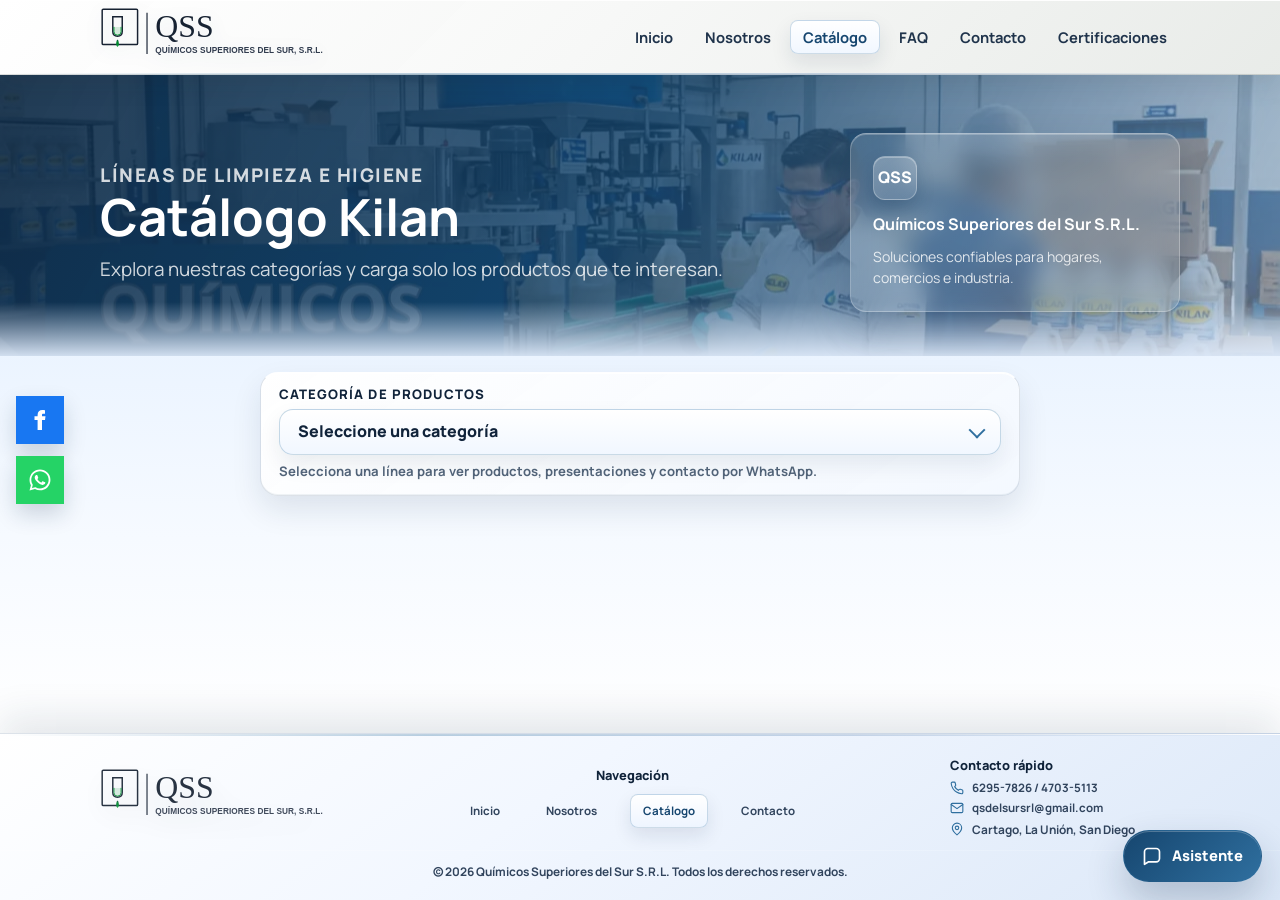
==== catalog.html @ 713e779b "Add QSS favicon" ====
<!DOCTYPE html>
<html lang="es">
<head>
<meta charset="UTF-8" />
<meta name="viewport" content="width=device-width, initial-scale=1.0" />
<link rel="icon" type="image/png" href="images/favicon.png">
<title>Químicos Superiores del Sur | Productos de limpieza en Costa Rica</title>
<meta name="description" content="Productos de limpieza, desinfectantes e higiene profesional en Costa Rica. Químicos Superiores del Sur.">
<meta name="robots" content="index, follow" />
<meta name="theme-color" content="#0f5132" />
<link rel="canonical" href="https://alex-guty.github.io/Kilan-Quimicos-de-Sur/catalog.html" />
<meta property="og:type" content="website" />
<meta property="og:locale" content="es_CR" />
<meta property="og:site_name" content="Kilan | Químicos Superiores del Sur" />
<meta property="og:title" content="Catálogo Kilan | Químicos Superiores del Sur S.R.L." />
<meta property="og:description" content="Catálogo de cloros, desinfectantes, alcoholes, lavamanos, lavaplatos, aromatizantes y más productos Kilan." />
<meta property="og:url" content="https://alex-guty.github.io/Kilan-Quimicos-de-Sur/catalog.html" />
<meta property="og:image" content="https://alex-guty.github.io/Kilan-Quimicos-de-Sur/images/image-upload1778200246.webp" />
<meta name="twitter:card" content="summary_large_image" />
<link rel="preconnect" href="https://fonts.googleapis.com">
<link rel="preconnect" href="https://fonts.gstatic.com" crossorigin>
<link href="https://fonts.googleapis.com/css2?family=Manrope:wght@400;500;600;700;800&display=swap" rel="stylesheet">
<link rel="stylesheet" href="css/styles.css?v=20260525-pyme-grid-card" />
<script src="js/chatbot.js?v=20260523-chatbot" defer></script>
</head>
<body>
<header class="site-header" id="top">
  <div class="container nav-container">
    <div class="brand-lockup">
      <a href="index.html" class="brand brand-logo" aria-label="Químicos Superiores del Sur">
        <img src="logo.svg?v=20260523-logo-text" alt="Químicos Superiores del Sur" />
      </a>
    </div>
    <nav class="nav-links">
      <a href="index.html">Inicio</a>
      <a href="index.html#nosotros">Nosotros</a>
      <a href="catalog.html">Catálogo</a>
      <a href="index.html#faq">FAQ</a>
      <a href="index.html#contacto">Contacto</a>
      <a href="Certificaciones.html">Certificaciones</a>

    </nav>
  </div>
</header>
<aside class="floating-social" aria-label="Redes sociales">
  <a class="floating-social-link facebook-link" href="https://www.facebook.com/osokilan/?locale=es_LA" target="_blank" rel="noopener noreferrer" aria-label="Facebook">
    <svg viewBox="0 0 24 24" aria-hidden="true" focusable="false"><path fill="currentColor" d="M14 8.2V6.8c0-.7.3-1.1 1.2-1.1H17V2.3c-.9-.1-1.8-.2-2.7-.2-2.8 0-4.7 1.7-4.7 4.8v1.3H6.5V12h3.1v9.9H14V12h3l.5-3.8H14z"/></svg>
  </a>
  <a class="floating-social-link whatsapp-link" href="https://wa.me/50662957826?text=Hola%2C%20quiero%20informaci%C3%B3n%20sobre%20productos%20Kilan." target="_blank" rel="noopener noreferrer" aria-label="WhatsApp">
    <svg viewBox="0 0 448 512" aria-hidden="true" focusable="false"><path fill="currentColor" d="M380.9 97.1C339 55.1 283.2 32 223.9 32 101 32 1 132 1 254.9c0 39.1 10.2 77.3 29.6 111L0 480l116.7-30.6c32.4 17.7 68.9 27 107.1 27h.1c122.9 0 222.9-100 222.9-222.9 0-59.3-23.1-115.1-65.9-156.4zM223.9 438.8c-33.7 0-66.7-9.1-95.5-26.2l-6.8-4-69.2 18.2 18.5-67.4-4.4-6.9c-18.8-29.9-28.7-64.4-28.7-99.6 0-102.1 83.1-185.2 185.2-185.2 49.5 0 96 19.3 131 54.3s54.3 81.5 54.3 131c.1 102.1-83 185.8-184.4 185.8zm101.6-138.7c-5.5-2.8-32.8-16.2-37.9-18-5.1-1.9-8.8-2.8-12.5 2.8s-14.3 18-17.6 21.8c-3.2 3.7-6.5 4.2-12 1.4-32.8-16.4-54.2-29.2-75.7-66.2-5.7-9.8 5.7-9.1 16.4-30.3 1.8-3.7.9-6.9-.5-9.7s-12.5-30.1-17.1-41.2c-4.5-10.8-9.1-9.3-12.5-9.5-3.2-.2-6.9-.2-10.6-.2s-9.7 1.4-14.8 6.9c-5.1 5.6-19.4 19-19.4 46.3s19.9 53.7 22.6 57.4c2.8 3.7 39.1 59.7 94.8 83.8 35.2 15.2 49 16.5 66.6 13.9 10.7-1.6 32.8-13.4 37.4-26.4 4.6-13 4.6-24.1 3.2-26.4-1.3-2.5-5-3.9-10.4-6.4z"/></svg>
  </a>
</aside>
<section class="cert-hero catalog-hero reveal">
  <div class="container cert-hero-grid catalog-hero-grid">
    <div>
      <p class="cert-eyebrow">Líneas de limpieza e higiene</p>
      <h1>Catálogo Kilan</h1>
      <p>Explora nuestras categorías y carga solo los productos que te interesan.</p>
    </div>
    <div class="cert-hero-note catalog-hero-note">
      <span>QSS</span>
      <strong>Químicos Superiores del Sur S.R.L.</strong>
      <p>Soluciones confiables para hogares, comercios e industria.</p>
    </div>
  </div>
</section>
<section class="section catalog-page reveal">
  <div class="container">
    <div class="category-menu category-select-panel" id="categoryMenu"></div>
  </div>

</section>
<footer class="footer">
  <div class="container footer-grid">
    <div class="footer-brand">
      <a href="index.html" class="footer-logo-link" aria-label="Ir al inicio">
        <img src="logo.svg?v=20260523-logo-text" alt="Kilan" />
      </a>
    </div>
    <div class="footer-nav">
      <h4>Navegación</h4>
      <a href="index.html">Inicio</a>
      <a href="index.html#nosotros">Nosotros</a>
      <a href="catalog.html">Catálogo</a>
      <a href="index.html#contacto">Contacto</a>
    </div>
    <div class="footer-contact">
      <h4>Contacto rápido</h4>
      <p>
        <svg viewBox="0 0 24 24" aria-hidden="true" focusable="false"><path d="M22 16.92v3a2 2 0 0 1-2.18 2A19.79 19.79 0 0 1 11.19 19 19.5 19.5 0 0 1 5 12.81 19.79 19.79 0 0 1 2.08 4.18 2 2 0 0 1 4.06 2h3a2 2 0 0 1 2 1.72c.12.9.33 1.77.63 2.6a2 2 0 0 1-.45 2.11L8 9.67a16 16 0 0 0 6.33 6.33l1.24-1.24a2 2 0 0 1 2.11-.45c.83.3 1.7.51 2.6.63A2 2 0 0 1 22 16.92z"/></svg>
        <a href="https://wa.me/50662957826?text=Hola%2C%20quiero%20informaci%C3%B3n%20sobre%20productos%20Kilan." target="_blank" rel="noopener noreferrer">6295-7826 / 4703-5113</a>
      </p>
      <p>
        <svg viewBox="0 0 24 24" aria-hidden="true" focusable="false"><path d="M4 4h16a2 2 0 0 1 2 2v12a2 2 0 0 1-2 2H4a2 2 0 0 1-2-2V6a2 2 0 0 1 2-2z"/><path d="m22 6-10 7L2 6"/></svg>
        <a href="mailto:qsdelsursrl@gmail.com?subject=Consulta%20sobre%20productos%20Kilan&body=Hola%2C%20quiero%20informaci%C3%B3n%20sobre%20productos%20Kilan.">qsdelsursrl@gmail.com</a>
      </p>
      <p>
        <svg viewBox="0 0 24 24" aria-hidden="true" focusable="false"><path d="M20 10c0 6-8 12-8 12S4 16 4 10a8 8 0 1 1 16 0z"/><circle cx="12" cy="10" r="3"/></svg>
        <span>Cartago, La Unión, San Diego</span>
      </p>
    </div>
  </div>
  <p class="footer-copy">© 2026 Químicos Superiores del Sur S.R.L. Todos los derechos reservados.</p>
</footer>
<script>
const catalogData = [
  {
    "category": "Cloro",
    "image": "images/productos-hd/CLORO KILAN PREMIUM.jpeg",
    "description": "Cloros y derivados para limpieza y desinfección de uso general.",
    "products": [
      {
        "name": "Cloro 12%",
        "image": "images/productos-hd/CLORO KILAN PREMIUM.jpeg",
        "presentation": "Galón",
        "description": "Desinfectante clorado para superficies lavables. Presentación Galón."
      },
      {
        "name": "Cloro 12%",
        "image": "images/productos-hd/CLORO AROMA LIMON 1000 ML.jpeg",
        "presentation": "1 Litro",
        "description": "Desinfectante clorado para superficies lavables. Presentación 1 Litro."
      },
      {
        "name": "Cloro 3,5%",
        "image": "images/productos-hd/CLORO-KILAN-GALON-3500.jpeg",
        "presentation": "Galón",
        "description": "Desinfectante clorado para superficies lavables. Presentación Galón."
      },
      {
        "name": "Cloro 4%",
        "image": "images/productos-hd/cloro medio galón.jpeg",
        "presentation": "Galón",
        "description": "Desinfectante clorado para superficies lavables. Presentación Galón."
      },
      {
        "name": "Cloro keep 4%",
        "image": "images/productos-hd/cloro keep.jpeg",
        "presentation": "Galón",
        "description": "Cloro aromatizado para limpieza diaria. Presentación Galón."
      }
    ]
  },

  {
    "category": "Desinfectantes",
    "image": "images/productos-hd/desinfectante neutro.jpeg",
    "description": "Desinfectantes por aroma y variante para pisos y superficies.",
    "products": [
      {
        "name": "Desinfectante Neutro",
        "image": "images/productos-hd/desinfectante neutro.jpeg",
        "presentation": "Galón",
        "description": "Desinfección de uso general con aroma discreto. Presentación Galón."
      },
      {
        "name": "Desinfectante Bebe niño",
        "image": "images/productos-hd/bebe niño.jpeg",
        "presentation": "Galón",
        "description": "Desinfectante aroma bebe niño para pisos y superficies. Presentación Galón."
      },
      {
        "name": "Desinfectante Cipres",
        "image": "images/productos-hd/cipres.jpeg",
        "presentation": "Galón",
        "description": "Desinfectante aroma ciprés para pisos y superficies. Presentación Galón."
      },
      {
        "name": "Desinfectante Citronela",
        "image": "images/productos-hd/citronela.jpeg",
        "presentation": "Galón",
        "description": "Desinfectante aroma citronela para pisos y superficies. Presentación Galón."
      },
      {
        "name": "Desinfectante Maracuya",
        "image": "images/productos-hd/Desinfectante Galon maracuya.jpeg",
        "presentation": "Galón",
        "description": "Desinfectante aroma maracuyá para pisos y superficies. Presentación Galón."
      },
      {
        "name": "Desinfectante Caramelo",
        "image": "images/productos-hd/Desinfectante Galon floral.jpeg",
        "presentation": "Galón",
        "description": "Desinfectante aroma caramelo para pisos y superficies. Presentación Galón."
      },
      {
        "name": "Desinfectante Bouquet",
        "image": "images/productos-hd/bouquet.jpeg",
        "presentation": "Galón",
        "description": "Desinfectante aroma bouquet para pisos y superficies. Presentación Galón."
      },
      {
        "name": "Desinfectante Floral",
        "image": "images/productos-hd/Desinfectante Galon floral.jpeg",
        "presentation": "Galón",
        "description": "Desinfectante aroma floral para pisos y superficies. Presentación Galón."
      },
      {
        "name": "Desinfectante Lavanda",
        "image": "images/productos-hd/Desinfectante Galon lavanda.jpeg",
        "presentation": "Galón",
        "description": "Desinfectante aroma lavanda para pisos y superficies. Presentación Galón."
      },
      {
        "name": "Desinfectante Pino",
        "image": "images/productos-hd/Desinfectante Galon pino.jpeg",
        "presentation": "Galón",
        "description": "Desinfectante aroma pino para pisos y superficies. Presentación Galón."
      },
      {
        "name": "Desinfectante Bebe niña",
        "image": "images/productos-hd/bebe niña.jpeg",
        "presentation": "Galón",
        "description": "Desinfectante aroma bebe niña para pisos y superficies. Presentación Galón."
      },
      {
        "name": "Desinfectante Manzana Verde",
        "image": "images/productos-hd/Desinfectante Galon manzana verde.jpeg",
        "presentation": "Galón",
        "description": "Desinfectante aroma manzana verde para pisos y superficies. Presentación Galón."
      },
      {
        "name": "Desinfectante Manzana Canela",
        "image": "images/productos-hd/Desinfectante Galon manzan canela.jpeg",
        "presentation": "Galón",
        "description": "Desinfectante aroma manzana canela para pisos y superficies. Presentación Galón."
      }
    ]
  },
  {
    "category": "Desinfectantes concentrados",
    "image": "images/productos-hd/desinfectante concentrado limon 120 ml.jpeg",
    "description": "Presentaciones concentradas de 120 ml para preparar solución desinfectante.",
    "products": [
      {
        "name": "Desinfectante concentrado Limon",
        "image": "images/productos-hd/desinfectante concentrado limon 120 ml.jpeg",
        "presentation": "120 ml",
        "description": "Concentrado aroma limón para diluir y rendir más. Presentación 120 ml."
      },
      {
        "name": "Desinfectante concentrado Floral",
        "image": "images/productos-hd/desinfectante concentrado 120 ml.jpeg",
        "presentation": "120 ml",
        "description": "Concentrado aroma floral para diluir y rendir más. Presentación 120 ml."
      },
      {
        "name": "Desinfectante concentrado Bouquet",
        "image": "images/productos-hd/desinfectante concentrado bouquet 120 ml.jpeg",
        "presentation": "120 ml",
        "description": "Concentrado aroma bouquet para diluir y rendir más. Presentación 120 ml."
      }
    ]
  },
  {
    "category": "Desinfectantes trigger",
    "image": "images/productos-hd/Desinfectante Limon TRIGEER 1 LITRO.jpeg",
    "description": "Desinfectantes en formato trigger de 1 litro para aplicación directa.",
    "products": [
       {
        "name": "Desinfectante Lavanda trigger",
        "image": "images/productos-hd/Desinfectante Limon TRIGEER 1 LITRO.jpeg",
        "presentation": "1 Litro",
        "description": "Aplicación directa en spray con aroma lavanda. Presentación 1 Litro."
      },
     
      {
        "name": "Desinfectante Floral trigger",
        "image": "images/productos-hd/DESINFECTANTE MARACUYA 1 LITRO.jpeg",
        "presentation": "1 Litro",
        "description": "Aplicación directa en spray con aroma floral. Presentación 1 Litro."
      }
    ]
  },
  {
    "category": "Aromatizantes",
    "image": "images/productos-hd/AROMATIZANTE FLORAL 1000 ML.jpeg",
    "description": "Aromatizantes líquidos de 1 litro para refrescar ambientes.",
    "products": [
      {
        "name": "Aromatizante Floral",
        "image": "images/productos-hd/AROMATIZANTE FLORAL 1000 ML.jpeg",
        "presentation": "1 Litro",
        "description": "Aromatizante ambiental aroma floral para refrescar espacios. Presentación 1 Litro."
      },
      {
        "name": "Aromatizante modernity",
        "image": "images/productos-hd/AROMATIZANTE MODERNITY.jpeg",
        "presentation": "1 Litro",
        "description": "Aromatizante ambiental aroma modernity para refrescar espacios. Presentación 1 Litro."
      },
      {
        "name": "Aromatizante ballerina",
        "image": "images/productos-hd/AROMATIZANTE BALLERINA 1000 ML.jpeg",
        "presentation": "1 Litro",
        "description": "Aromatizante ambiental aroma ballerina para refrescar espacios. Presentación 1 Litro."
      }
    ]
  },
  {
    "category": "Lavamanos",
    "image": "images/productos-hd/lavamanos aloe galón y 1 litro.jpeg",
    "description": "Jabones lavamanos por aroma y presentación.",
    "products": [
      {
        "name": "Lavamanos Aloe",
        "image": "images/productos-hd/lavamanos aloe galón y 1 litro.jpeg",
        "presentation": "Galón",
        "description": "Jabón lavamanos aroma aloe para uso frecuente. Presentación Galón."
      },
    
      {
        "name": "Lavamanos Floral",
        "image": "images/productos-hd/lavamanos floral galon 3.500 ml 1 litro.jpeg",
        "presentation": "Galón",
        "description": "Jabón lavamanos aroma floral para uso frecuente. Presentación Galón."
      },
      {
        "name": "Lavamanos Fresh",
        "image": "images/productos-hd/lavamanos fres galon 30500 ml y 1 litro.jpeg",
        "presentation": "Galón",
        "description": "Jabón lavamanos aroma fresh para uso frecuente. Presentación Galón."
      },
      {
        "name": "Lavamanos Coco",
        "image": "images/productos-hd/lavamanos coco galón 3.500 ml y 1 litro.jpeg",
        "presentation": "1 Litro",
        "description": "Jabón lavamanos aroma coco para uso frecuente. Presentación 1 Litro."
      },
      {
        "name": "Lavamanos Durazno-Yogurt",
        "image": "images/productos-hd/LAVAMANOS DURAZNO GALÓN 3.500 ML Y 1 LITRO.jpeg",
        "presentation": "1 Litro",
        "description": "Jabón lavamanos aroma durazno-yogurt para uso frecuente. Presentación 1 Litro."
      },
    
      {
        "name": "Lavamanos Fresh",
        "image": "images/productos-hd/lavamanos fres galon 30500 ml y 1 litro.jpeg",
        "presentation": "1 Litro",
        "description": "Jabón lavamanos aroma fresh para uso frecuente. Presentación 1 Litro."
      },
      {
        "name": "Lavamanos Manzana Canela",
        "image": "images/productos-hd/lavamanos manzan canela 1 litro.jpeg",
        "presentation": "1 Litro",
        "description": "Jabón lavamanos aroma manzana canela para uso frecuente. Presentación 1 Litro."
      },
      {
        "name": "Lavamanos Neutro",
        "image": "images/productos-hd/lavamanos neutro.jpeg",
        "presentation": "Galón",
        "description": "Jabón lavamanos suave de aroma neutro. Presentación Galón."
      }
    ]
  },
  {
    "category": "Lavamanos antibacteriales",
    "image": "images/productos-hd/lavamanos kilan kids.jpeg",
    "description": "Lavamanos antibacteriales para higiene frecuente.",
    "products": [
      {
        "name": "Lavamanos Antibacterial Aloe",
        "image": "images/productos-hd/lavamanos kilan kids.jpeg",
        "presentation": "Galón",
        "description": "Lavamanos antibacterial aroma aloe para higiene diaria. Presentación Galón."
      },
      {
        "name": "Lavamanos Antibacterial Fresh",
        "image": "images/productos-hd/lavamanos fresh.jpeg",
        "presentation": "Galón",
        "description": "Lavamanos antibacterial aroma fresh para higiene diaria. Presentación Galón."
      },
      {
        "name": "Lavamanos Antibacterial Floral",
        "image": "images/productos-hd/lavamanos floral.jpeg",
        "presentation": "1 Litro",
        "description": "Lavamanos antibacterial aroma floral para higiene diaria. Presentación 1 Litro."
      },
      {
        "name": "Lavamanos Antibacterial Cucumber",
        "image": "images/productos-hd/lavamanos pepino.jpeg",
        "presentation": "1 Litro",
        "description": "Lavamanos antibacterial aroma cucumber para higiene diaria. Presentación 1 Litro."
      }
    ]
  },
  {
    "category": "Lavaplatos",
    "image": "images/productos-hd/LAVAPLATOS CREMA LIMON 1 KILO.jpeg",
    "description": "Lavaplatos en crema y líquido para cocina y uso general.",
    "products": [
      {
        "name": "Lavaplatos Crema Aroma Limón",
        "image": "images/productos-hd/LAVAPLATOS CREMA LIMON 1 KILO.jpeg",
        "presentation": "Kilo",
        "description": "Lavaplatos en crema aroma limón para remover grasa. Presentación Kilo."
      },
      {
        "name": "Lavaplatos Crema Aroma Naranja",
        "image": "images/productos-hd/CREMA LAVAPLATOS NARANJA 1 KILO.jpeg",
        "presentation": "Kilo",
        "description": "Lavaplatos en crema  para remover grasa. Presentación Kilo."
      },
      {
        "name": "Lavaplatos Crema Aroma Avena",
        "image": "images/productos-hd/LAVAPLATOS AVENA 1 KILO.jpeg",
        "presentation": "Kilo",
        "description": "Lavaplatos en crema  para remover grasa. Presentación Kilo."
      },
      {
        "name": "Lavaplatos Crema Aroma Manzana Canela",
        "image": "images/productos-hd/LAVAPLATOS MANZANA CANELA 1 KILO.jpeg",
        "presentation": "Kilo",
        "description": "Lavaplatos en crema aroma manzana canela para remover grasa. Presentación Kilo."
      },
      {
        "name": "Lavaplatos liquido Aroma Limon",
        "image": "images/productos-hd/LAVAPLATOS LIQUIDO AROMA LIMON 3.500 ML.jpeg",
        "presentation": "Galón",
        "description": "Lavaplatos líquido aroma limón para vajilla y cocina. Presentación Galón."
      }
    ]
  },
  {
    "category": "Limpiavidrios",
    "image": "images/productos-hd/LIMPIAVIDRIOS GALÓN 3.500 ML 1 LITRO 1000 ML.jpeg",
    "description": "Limpiadores para vidrios en galón, litro y trigger.",
    "products": [
    
      {
        "name": "Limpiavidrios Trigger",
        "image": "images/productos-hd/LIMPIAVIDRIOS TRIGEER 1 LITRO.jpeg",
        "presentation": "1 Litro",
        "description": "Limpiavidrios listo para aplicar en spray. Presentación 1 Litro."
      },
      {
        "name": "Limpiavidrios",
        "image": "images/productos-hd/LIMPIAVIDRIOS GALÓN 3.500 ML 1 LITRO 1000 ML.jpeg",
        "presentation": "1 Litro",
        "description": "Limpieza de vidrios y superficies brillantes sin opacar. Presentación 1 Litro."
      }
    ]
  },
  {
    "category": "Productos para autos",
    "image": "images/productos-hd/shampoo autobrillo galón y 1 litro.jpeg",
    "description": "Productos para lavado, brillo y cuidado automotriz.",
    "products": [
    
      {
        "name": "Shampoo para carro autobrillo",
        "image": "images/productos-hd/shampoo autobrillo galón y 1 litro.jpeg",
        "presentation": "Galón",
        "description": "Shampoo automotriz autobrillo para acabado limpio. Presentación Galón."
      },
      {
        "name": "Shampoo para carro c/cera",
        "image": "images/productos-hd/SHAMPOO CON CERA GALÓN 3.500 ML Y 1 LITRO.jpeg",
        "presentation": "Galón",
        "description": "Shampoo automotriz con cera para lavar y proteger. Presentación Galón."
      },
      {
        "name": "Llantín",
        "image": "images/productos-hd/ABRILLANTADOR PARA LLANTAS LLANTIN GALON 3.500 ML.jpeg",
        "presentation": "Galón",
        "description": "Limpiador para llantas con acabado renovado. Presentación Galón."
      }
    ]
  },
  {
    "category": "Suavizantes",
    "image": "images/productos-hd/SUAVIZANTE ABRAZO GALÓN 3.500 ML Y 1 LITRO.jpeg",
    "description": "Suavizantes de telas por aroma y presentación.",
    "products": [
      {
        "name": "Suavizante Abrazos de Amor",
        "image": "images/productos-hd/SUAVIZANTE ABRAZO GALÓN 3.500 ML Y 1 LITRO.jpeg",
        "presentation": "Galón",
        "description": "Suavizante de telas aroma abrazos de amor para ropa fresca y suave. Presentación Galón."
      },
      {
        "name": "Suavizante Bebe",
        "image": "images/productos-hd/SUAVIZANTE BEBE GALON 3.500ML Y 1 LITRO.jpeg",
        "presentation": "Galón",
        "description": "Suavizante de telas  para ropa fresca y suave. Presentación Galón."
      },
      {
        "name": "Suavizante Bouquet",
        "image": "images/productos-hd/SUAVIZANTE BOUQUET GALON 3500 ML Y LITRO.jpeg",
        "presentation": "Galón",
        "description": "Suavizante de telas aroma bouquet para ropa fresca y suave. Presentación Galón."
      },
      {
        "name": "Suavizante Pink Soft",
        "image": "images/productos-hd/SUAVIZANTE PINK ROSE GALON 3.500ML Y LITRO.jpeg",
        "presentation": "Galón",
        "description": "Suavizante de telas aroma pink soft para ropa fresca y suave. Presentación Galón."
      },
      {
        "name": "Suavizante Primaveral",
        "image": "images/productos-hd/SUAVIZANTE PROMAVERAL GALON 3.500 ML Y 1 LIGTRO.jpeg",
        "presentation": "Galón",
        "description": "Suavizante de telas  para ropa fresca y suave. Presentación Galón."
      },
      {
        "name": "Suavizante sport Men",
        "image": "images/productos-hd/SUAVIZANTE SPORT MEN.jpeg",
        "presentation": "Galón",
        "description": "Suavizante de telas aroma sport men para ropa fresca y suave. Presentación Galón."
      },
              
    ]
  },
  {
    "category": "Detergentes",
    "image": "images/productos-hd/DETERGENTE LIQUIDO PARA ROPA AROMA FRESCO GALÓN 3.500 ML Y 1 LITRO.jpeg",
    "description": "Detergentes líquidos y en polvo para ropa.",
    "products": [
   
      {
        "name": "Detergente Liquido",
        "image": "images/productos-hd/DETERGENTE LIQUIDO PARA ROPA AROMA FRESCO GALÓN 3.500 ML Y 1 LITRO.jpeg",
        "presentation": "1 Litro",
        "description": "Detergente líquido para lavado de ropa. Presentación 1 Litro."
      },
      {
        "name": "Detergente Liquido Pepino",
        "image": "images/productos-hd/DETERGENTE LIQUIDO PARA ROPA AROMA PEPINO GALÓN 3.500 ML Y 1 LITRO.jpeg",
        "presentation": "1 Litro",
        "description": "Detergente líquido aroma pepino para ropa. Presentación 1 Litro."
      },
      {
        "name": "Detergente en polvo 1 KILO",
        "image": "images/productos-hd/detergente en polvo blanco de 1 kilo.jpeg",
        "presentation": "1 Kilo",
        "description": "Detergente en polvo para lavado de ropa. Presentación 1 Kilo."
      },
      {
        "name": "Detergente en polvo 5 KILO",
        "image": "images/productos-hd/detergente en polvo de 5 kilos.jpeg",
        "presentation": "5 Kilo",
        "description": "Detergente en polvo para lavado de ropa. Presentación 5 Kilo."
      }
    ]
  },
  {
    "category": "Ceras",
    "image": "images/productos-hd/CERA BLANCA GALON 3.500 ML Y LITRO.jpeg",
    "description": "Ceras líquidas para acabado y mantenimiento de pisos.",
    "products": [
    
      {
        "name": "Cera Blaca",
        "image": "images/productos-hd/CERA BLANCA GALON 3.500 ML Y LITRO.jpeg",
        "presentation": "1 Litro",
        "description": "Cera líquida color blanco para brillo y mantenimiento de pisos. Presentación 1 Litro."
      },
      {
        "name": "Cera Roja",
        "image": "images/productos-hd/CERA ROJA GALÓN 3.500 ML Y 1 LITRO.jpeg",
        "presentation": "1 Litro",
        "description": "Cera líquida color rojo para brillo y mantenimiento de pisos. Presentación 1 Litro."
      }
    ]
  },


  {
    "category": "Biodegradables",
    // "image": "images/productos-hd/CERA BLANCA GALON 3.500 ML Y LITRO.jpeg",
    "description": "Ceras líquidas para acabado y mantenimiento de pisos.",
    "products": [
      {
        "name": "Desinfectante Flores Bless",
        "image": "images/productos-hd/desinfectante floral bless 3.785 ml.jpeg",
        "presentation": "Galón",
        "description": "Cera líquida color blanco para brillo y mantenimiento de pisos. Presentación Galón."
      },
      {
        "name": "Desinfectante Lavanda Bless",
        "image": "images/productos-hd/desinfectante lavanda 3.785 ml bless.jpeg",
        "presentation": "Galón",
        "description": "Cera líquida color rojo para brillo y mantenimiento de pisos. Presentación Galón."
      },
      {
        "name": "Desinfectante Limon Bless",
        "image": "images/productos-hd/desinfectante limon 3.785 ml bless.jpeg",
        "presentation": "1 Litro",
        "description": "Cera líquida color blanco para brillo y mantenimiento de pisos. Presentación 1 Litro."
      },
      {
        "name": "Sustituto de Cloro Bless",
        "image": "images/productos-hd/sustituto de cloro bless 3.785 ml.jpeg",
        "presentation": "1 Litro",
        "description": "Cera líquida color rojo para brillo y mantenimiento de pisos. Presentación 1 Litro."
      },

       {
        "name": "Desengrasante Biodegradable Bless",
        "image": "images/productos-hd/desengrasante bless 5 litros bless.jpeg",
        "presentation": "1 Litro",
        "description": "Cera líquida color rojo para brillo y mantenimiento de pisos. Presentación 1 Litro."
      }
    ]
  },

  
  {
    "category": "Alcoholes",
    "image": "images/productos-hd/ALCOHOL LIQUIDO GALÓN 3.500 ML.jpeg",
    "description": "Alcohol líquido y alcohol en gel.",
    "products": [
       {
        "name": "Alcohol en gel",
        "image": "images/productos-hd/ALCOHOL GEL LITRO.jpeg",
        "presentation": "1 Litro",
        "description": "Alcohol en gel para higiene rápida de manos. Presentación 1 Litro."
      },
      {
        "name": "Alcohol en Gel",
        "image": "images/productos-hd/ALCOHOL GEL GALÓN.jpeg",
        "presentation": "Galón",
        "description": "Alcohol en gel para higiene rápida de manos. Presentación Galón."
      }
    ]
  },
  {
    "category": "Varios",
    "image": "images/productos-hd/potaza 300 gr.jpeg",
    "description": "Productos complementarios del listado principal.",
    "products": [
      {
        "name": "Potasa",
        "image": "images/productos-hd/potaza 300 gr.jpeg",
        "presentation": "300 GRMS",
        "description": "Producto alcalino para limpieza pesada controlada. Presentación 300 GRMS."
      },
      {
        "name": "Controlador de Malos Olores",
        "image": "images/productos-hd/CONTROLADOR DE MALOS OLORES 3.500 ML.jpeg",
        "presentation": "Galón",
        "description": "Ayuda a neutralizar malos olores en áreas de alto uso. Presentación Galón."
      },
      {
        "name": "Silicon",
        "image": "images/productos-hd/SILICON ABRILLANTADOR GALON 3.500 ML Y 1 LITRO.jpeg",
        "presentation": "Galón",
        "description": "Silicón abrillantador para brillo y protección. Presentación Galón."
      },
      {
        "name": "Silicon",
        "image": "images/productos-hd/SILICON TRIGEER 1 LITRO.jpeg",
        "presentation": "1 Litro",
        "description": "Silicón abrillantador para brillo y protección. Presentación 1 Litro."
      },
      {
        "name": "Desengrasante",
        "image": "images/productos-hd/DESENGRASANRE GALÓN 3.500 ML  Y 1 LITRO.jpeg",
        "presentation": "Galón",
        "description": "Desengrasante multiuso para grasa difícil. Presentación Galón."
      },
     
      {
        "name": "Desengrasante Trigger",
        "image": "images/productos-hd/DESENGRASANTE TRIGEER 1 LITRO.jpeg",
        "presentation": "1 Litro",
        "description": "Desengrasante en spray para aplicar directo. Presentación 1 Litro."
      }
    ]
  }
];
const categoryMenu = document.getElementById('categoryMenu');
let selectedProductsWrap = document.getElementById('selectedProductsWrap');
const selectedCategoryTitle = document.getElementById('selectedCategoryTitle');
const resultsCount = document.getElementById('resultsCount');
const productImageVersion = '20260519-ultrahd-uniform';


function escapeAttribute(value) {
  return String(value || '')
    .replace(/&/g, '&amp;')
    .replace(/"/g, '&quot;')
    .replace(/</g, '&lt;')
    .replace(/>/g, '&gt;');
}

function productImageSrc(src) {
  const image = src;
  if (!image) return '';
  return image.includes('?') ? `${image}&v=${productImageVersion}` : `${image}?v=${productImageVersion}`;
}

function productImageMarkup(product) {
  if (!product.image) {
    return '<div class="selected-product-image-placeholder" aria-hidden="true"></div>';
  }
  return `<img src="${productImageSrc(product.image)}" alt="${escapeAttribute(product.name)}" />`;
}

function getSelectedProductsWrap() {
  if (!selectedProductsWrap) {
    selectedProductsWrap = document.createElement('div');
    selectedProductsWrap.className = 'selected-products-wrap';
    selectedProductsWrap.id = 'selectedProductsWrap';
    categoryMenu.insertAdjacentElement('afterend', selectedProductsWrap);
  }

  return selectedProductsWrap;
}

function activateReveal() {
  const revealItems = document.querySelectorAll('.reveal');
  if (!('IntersectionObserver' in window)) {
    revealItems.forEach(item => item.classList.add('visible'));
    return;
  }

  const observer = new IntersectionObserver(entries => {
    entries.forEach(entry => {
      if (entry.isIntersecting) entry.target.classList.add('visible');
    });
  }, { threshold: 0.16 });
  revealItems.forEach(item => observer.observe(item));
}

/*  <img src="${category.image}" alt="${category.category}" /> */

function categoryInitials(name) {
  return name
    .split(/\s+/)
    .filter(Boolean)
    .slice(0, 2)
    .map(word => word.charAt(0))
    .join('')
    .toUpperCase();
}

function renderCategoryMenu() {
  if (resultsCount) {
    resultsCount.textContent = `${catalogData.length} categorías disponibles`;
  }
  const sortedCategories = [...catalogData].sort((a, b) => a.category.localeCompare(b.category, 'es', { sensitivity: 'base' }));
  categoryMenu.innerHTML = `
    <span class="category-select-label" id="categorySelectLabel">Categoría de productos</span>
    <div class="category-select-shell">
      <button class="category-select" id="categorySelectButton" type="button" aria-haspopup="listbox" aria-expanded="false" aria-labelledby="categorySelectLabel categorySelectValue" aria-describedby="categorySelectHelp">
        <span id="categorySelectValue">Seleccione una categoría</span>
      </button>
      <div class="category-select-list" id="categorySelectList" role="listbox" aria-labelledby="categorySelectLabel">
        ${sortedCategories.map(category => `
          <button class="category-select-option" type="button" role="option" data-category="${escapeAttribute(category.category)}" aria-selected="false">
            <span class="category-option-name">${category.category}</span>
            <span class="category-option-count">${category.products.length} productos</span>
          </button>
        `).join('')}
      </div>
    </div>
    <p class="category-select-help" id="categorySelectHelp">Selecciona una línea para ver productos, presentaciones y contacto por WhatsApp.</p>
  `;

  const categorySelectButton = document.getElementById('categorySelectButton');
  const categorySelectValue = document.getElementById('categorySelectValue');
  const categorySelectList = document.getElementById('categorySelectList');
  const categoryOptions = categoryMenu.querySelectorAll('.category-select-option');

  function closeCategoryDropdown() {
    categoryMenu.classList.remove('is-open');
    categorySelectButton.setAttribute('aria-expanded', 'false');
  }

  categorySelectButton.addEventListener('click', () => {
    const isOpen = categoryMenu.classList.toggle('is-open');
    categorySelectButton.setAttribute('aria-expanded', String(isOpen));
  });

  function selectCategoryOption(option) {
    const category = catalogData.find(item => item.category === option.dataset.category);
    if (!category) return;

    categoryOptions.forEach(item => item.setAttribute('aria-selected', 'false'));
    option.setAttribute('aria-selected', 'true');
    categorySelectValue.textContent = `${category.category} - ${category.products.length} productos`;
    closeCategoryDropdown();

    renderCategoryProducts(category);
  }

  categoryOptions.forEach(option => {
    option.addEventListener('click', () => selectCategoryOption(option));
  });

  categorySelectList.addEventListener('pointerdown', event => {
    const option = event.target.closest('.category-select-option');
    if (!option) return;
    event.preventDefault();
    selectCategoryOption(option);
  });

  document.addEventListener('click', event => {
    if (!categoryMenu.contains(event.target)) closeCategoryDropdown();
  });

  categorySelectList.addEventListener('keydown', event => {
    if (event.key === 'Escape') closeCategoryDropdown();
  });
}

let currentPage = 1;
const productsPerPage = 3;



function renderCategoryProducts(category, page = 1) {
  currentPage = page;
  const productsWrap = getSelectedProductsWrap();

  const totalPages = Math.ceil(category.products.length / productsPerPage);
  const start = (currentPage - 1) * productsPerPage;
  const end = start + productsPerPage;
  const productsToShow = category.products.slice(start, end);

  if (selectedCategoryTitle) {
    selectedCategoryTitle.textContent = category.category;
  }
  productsWrap.classList.remove('active');

  window.requestAnimationFrame(() => {
    productsWrap.innerHTML = `
      <div class="selected-products-grid">
        ${productsToShow.map(product => `
          <article class="selected-product-card" tabindex="0" data-comment="${escapeAttribute(product.description)}">
            <div class="selected-product-media">
              ${productImageMarkup(product)}
            </div>
            <div class="selected-product-content">
              <h4>${product.name}</h4>
              <p class="selected-product-presentation">${product.presentation}</p>
              <p>${product.description}</p>
              <a class="btn btn-primary selected-product-wa whatsapp-btn" href="https://wa.me/50662957826?text=${encodeURIComponent(`Hola, quiero cotizar ${product.name} de la categoría ${category.category}.`)}" target="_blank" rel="noopener noreferrer">
                <svg class="whatsapp-icon" viewBox="0 0 448 512" aria-hidden="true" focusable="false">
                  <path fill="currentColor" d="M380.9 97.1C339 55.1 283.2 32 223.9 32 101 32 1 132 1 254.9c0 39.1 10.2 77.3 29.6 111L0 480l116.7-30.6c32.4 17.7 68.9 27 107.1 27h.1c122.9 0 222.9-100 222.9-222.9 0-59.3-23.1-115.1-65.9-156.4zM223.9 438.8c-33.7 0-66.7-9.1-95.5-26.2l-6.8-4-69.2 18.2 18.5-67.4-4.4-6.9c-18.8-29.9-28.7-64.4-28.7-99.6 0-102.1 83.1-185.2 185.2-185.2 49.5 0 96 19.3 131 54.3s54.3 81.5 54.3 131c.1 102.1-83 185.8-184.4 185.8zm101.6-138.7c-5.5-2.8-32.8-16.2-37.9-18-5.1-1.9-8.8-2.8-12.5 2.8s-14.3 18-17.6 21.8c-3.2 3.7-6.5 4.2-12 1.4-32.8-16.4-54.2-29.2-75.7-66.2-5.7-9.8 5.7-9.1 16.4-30.3 1.8-3.7.9-6.9-.5-9.7s-12.5-30.1-17.1-41.2c-4.5-10.8-9.1-9.3-12.5-9.5-3.2-.2-6.9-.2-10.6-.2s-9.7 1.4-14.8 6.9c-5.1 5.6-19.4 19-19.4 46.3s19.9 53.7 22.6 57.4c2.8 3.7 39.1 59.7 94.8 83.8 35.2 15.2 49 16.5 66.6 13.9 10.7-1.6 32.8-13.4 37.4-26.4 4.6-13 4.6-24.1 3.2-26.4-1.3-2.5-5-3.9-10.4-6.4z" />
                </svg>
                <span>Contactar por WhatsApp</span>
              </a>
            </div>
          </article>
        `).join('')}
      </div>

      <div class="pagination-wrap">
        <button class="btn btn-pagination" id="prevPage" ${currentPage === 1 ? 'disabled' : ''}>Anterior</button>
        <span>Página ${currentPage} de ${totalPages}</span>
        <button class="btn btn-pagination" id="nextPage" ${currentPage === totalPages ? 'disabled' : ''}>Siguiente</button>
      </div>
    `;

    

    const prevPageButton = document.getElementById('prevPage');
    const nextPageButton = document.getElementById('nextPage');
    if (prevPageButton) {
      prevPageButton.addEventListener('click', () => {
        renderCategoryProducts(category, currentPage - 1);
      });
    }
    if (nextPageButton) {
      nextPageButton.addEventListener('click', () => {
        renderCategoryProducts(category, currentPage + 1);
      });
    }

    productsWrap.classList.add('active');
  });
}

  renderCategoryMenu();
  activateReveal();

function markActiveNavigation() {
  const current = `${window.location.pathname.split('/').pop() || 'index.html'}${window.location.hash}`;
  document.querySelectorAll('.nav-links a, .footer-nav a').forEach(link => {
    const url = new URL(link.getAttribute('href'), window.location.href);
    const target = `${url.pathname.split('/').pop() || 'index.html'}${url.hash}`;
    link.classList.toggle('active', target === current);
  });
}

markActiveNavigation();
window.addEventListener('hashchange', markActiveNavigation);

</script>
</body>
</html>
---- css/styles.css ----
:root {
  --brand: #0f5132;
  --brand-deep: #0b3d25;
  --brand-accent: #1f9a63;
  --white: #ffffff;
  --bg: #dce8f8;
  --text: #1b2a22;
  --muted: #607068;
  --border: #d8e1dc;
  --shadow: 0 14px 40px rgba(15, 81, 50, 0.14);
}
* {
  box-sizing: border-box;
}
html {
  scroll-behavior: smooth;
}
body {
  margin: 0;
  font-family: 'Manrope', 'Segoe UI', system-ui, -apple-system, sans-serif;
  background: var(--bg);
  color: var(--text);
}
a {
  text-decoration: none;
  color: inherit;
}
img {
  max-width: 100%;
  display: block;
}
.container {
  width: min(1120px, 92%);
  margin: 0 auto;
}
.narrow {
  width: min(900px, 100%);
}
.section {
  padding: 64px 0;
}
.section-title {
  margin: 0 0 14px;
  font-size: clamp(1.6rem, 2.5vw, 2.2rem);
  color: var(--brand);
}
.btn {
  border: 0;
  border-radius: 999px;
  padding: 12px 22px;
  font-weight: 700;
  cursor: pointer;
  display: inline-flex;
  align-items: center;
  justify-content: center;
  gap: 8px;
  transition: transform .24s ease, background-color .24s ease, box-shadow .24s ease;
}
.btn:hover {
  transform: translateY(-2px);
}
.btn-primary {
  background: var(--brand-accent);
  color: var(--white);
}
.btn-primary:hover {
  background: var(--brand);
  box-shadow: 0 10px 26px rgba(15, 81, 50, 0.26);
}
.btn-outline {
  border: 1px solid var(--border);
  color: var(--brand);
  background: var(--white);
}
.btn-outline-light {
  border: 1px solid rgba(255, 255, 255, 0.72);
  color: var(--white);
  background: rgba(255, 255, 255, 0.1);
}
.site-header {
  position: sticky;
  top: 0;
  z-index: 50;
  background: rgba(255, 255, 255, 0.94);
  border-bottom: 1px solid var(--border);
  backdrop-filter: blur(8px);
}
.nav-container {
  display: flex;
  justify-content: space-between;
  align-items: center;
  min-height: 132px;
}
.brand {
  display: flex;
  align-items: center;
  gap: 18px;
  font-weight: 800;
  color: var(--brand);
  font-size: 2.25rem;
  line-height: 1;
  letter-spacing: 0;
}
.brand span {
  font-family: 'Manrope', 'Segoe UI', system-ui, -apple-system, sans-serif;
  font-size: 2.25rem;
  font-weight: 800;
  line-height: 1;
  letter-spacing: 0;
}
.brand img {
  width: 280px;
  height: auto;
  max-height: 120px;
  object-fit: contain;
}
.nav-links {
  display: flex;
  flex-wrap: wrap;
  gap: 18px;
}
.nav-links a {
  font-family: 'Manrope', 'Segoe UI', system-ui, -apple-system, sans-serif;
  font-size: 1.08rem;
  font-weight: 600;
  line-height: 1.25;
  letter-spacing: 0;
  color: var(--text);
}
.nav-links a:hover {
  color: var(--brand);
}
.hero {
  position: relative;
  min-height: 58vh;
  display: flex;
  align-items: center;
  overflow: hidden;
  background: linear-gradient(120deg, rgba(11, 61, 37, 0.92), rgba(15, 81, 50, 0.79)), url('../images/productos-hd/Desinfectante_Neutro_Galon.jpeg') center/cover no-repeat;
}
.hero-overlay {
  position: absolute;
  inset: 0;
  background: radial-gradient(circle at top right, rgba(255, 255, 255, 0.18), transparent 44%);
}
.hero-content {
  position: relative;
  color: var(--white);
  text-align: center;
  padding: 70px 0;
}
.eyebrow {
  margin: 0;
  font-size: .9rem;
  letter-spacing: .12em;
  text-transform: uppercase;
  opacity: .88;
}
.hero h1 {
  margin: 10px 0 14px;
  font-size: clamp(2rem, 4.8vw, 3.8rem);
  line-height: 1.08;
}
.hero-subtitle {
  margin: 0 auto;
  max-width: 760px;
  font-size: clamp(1rem, 2vw, 1.25rem);
  opacity: .95;
}
.hero-actions {
  margin-top: 30px;
  display: flex;
  justify-content: center;
  gap: 12px;
  flex-wrap: wrap;
}
.about {
  background: var(--white);
}
.about p {
  color: var(--muted);
  line-height: 1.75;
  font-size: 1.03rem;
}
.section-intro p {
  margin: 0;
  color: var(--muted);
}
.benefits-section {
  background: linear-gradient(180deg, #eef5f1, #f6f8f7);
}
.benefits-grid {
  margin-top: 18px;
  display: grid;
  grid-template-columns: repeat(4, minmax(0, 1fr));
  gap: 14px;
}
.benefit-card {
  background: var(--white);
  border: 1px solid var(--border);
  border-radius: 16px;
  padding: 18px;
  box-shadow: var(--shadow);
}
.benefit-card h3 {
  margin: 0 0 8px;
  color: var(--brand);
  font-size: 1.04rem;
}
.benefit-card p {
  margin: 0;
  color: var(--muted);
  line-height: 1.6;
}
.featured-section {
  background: var(--white);
}
.featured-grid {
  margin-top: 18px;
  display: grid;
  grid-template-columns: repeat(3, minmax(0, 1fr));
  gap: 14px;
}
.featured-card {
  border: 1px solid var(--border);
  border-radius: 16px;
  overflow: hidden;
  background: #fbfdfc;
  transition: transform .22s ease, box-shadow .22s ease;
}
.featured-card:hover {
  transform: translateY(-4px);
  box-shadow: var(--shadow);
}
.featured-card img {
  width: 100%;
  height: 180px;
  object-fit: cover;
}
.featured-card div {
  padding: 14px;
}
.featured-card h3 {
  margin: 0 0 7px;
  color: var(--brand);
  font-size: 1rem;
}
.featured-card p {
  margin: 0;
  color: var(--muted);
  font-size: .92rem;
}
.featured-cta {
  margin-top: 16px;
  text-align: center;
}
.brand-showcase-section {
  background: var(--white);
  padding-top: 24px;
  padding-bottom: 28px;
}
.brand-showcase-card {
  border: 1px solid var(--border);
  border-radius: 18px;
  overflow: hidden;
  box-shadow: var(--shadow);
}
.brand-showcase-card img {
  width: 100%;
  height: auto;
  display: block;
}
.catalog-heading p {
  margin: 0 0 22px;
  color: var(--muted);
}
.catalog-hero {
  background: linear-gradient(120deg, rgba(11, 61, 37, 0.92), rgba(15, 81, 50, 0.79)), url('../images/productos-hd/Lavaplatos_Crema_Limon_Kilo.jpeg') center/cover no-repeat;
  color: var(--white);
  padding: 70px 0;
}
.catalog-hero h1 {
  margin: 0 0 8px;
  font-size: clamp(2rem, 4vw, 3rem);
}
.catalog-hero p {
  margin: 0;
  opacity: .92;
  max-width: 740px;
}
.catalog-page {
  background: var(--bg);
}
.catalog-controls {
  background: var(--white);
  border: 1px solid var(--border);
  border-radius: 18px;
  padding: 16px;
  box-shadow: var(--shadow);
  margin-bottom: 22px;
}
.catalog-intro h2 {
  margin: 0 0 8px;
  color: var(--brand);
  font-size: clamp(1.35rem, 2.2vw, 1.9rem);
}
.catalog-intro p {
  margin: 0;
  color: var(--muted);
}
.catalog-results-head p {
  margin: 8px 0 14px;
  color: var(--muted);
}
.selected-category-head h3 {
  margin: 0 0 18px;
  color: var(--brand);
  font-size: clamp(1.35rem, 2.2vw, 1.9rem);
}
.category-menu {
  display: grid;
  grid-template-columns: repeat(3, minmax(0, 1fr));
  gap: 14px;
  margin-bottom: 26px;
}
.category-menu-item {
  border: 1px solid var(--border);
  background: var(--white);
  border-radius: 16px;
  padding: 12px;
  display: flex;
  gap: 10px;
  align-items: center;
  text-align: left;
  cursor: pointer;
  transition: border-color .24s ease, box-shadow .24s ease, background-color .24s ease;
}
.category-menu-item:hover {
  border-color: rgba(31, 154, 99, 0.45);
}
.category-menu-item.active {
  border-color: var(--brand-accent);
  background: rgba(31, 154, 99, 0.09);
  box-shadow: 0 12px 28px rgba(15, 81, 50, 0.14);
}
.category-menu-item img {
  width: 62px;
  height: 62px;
  object-fit: contain;
  background: #f6faf8;
  border-radius: 10px;
  border: 1px solid var(--border);
  padding: 6px;
  flex-shrink: 0;
}
.category-menu-item strong {
  display: block;
  color: var(--brand);
  font-size: .98rem;
}
.category-menu-item span {
  color: var(--muted);
  font-size: .85rem;
}
.selected-products-wrap {
  min-height: 180px;
  opacity: 0;
  transform: translateY(12px);
  transition: opacity .28s ease, transform .28s ease;
}
.selected-products-wrap.active {
  opacity: 1;
  transform: translateY(0);
}
.selected-products-empty {
  border: 1px dashed var(--border);
  border-radius: 16px;
  padding: 40px 24px;
  background: var(--white);
  text-align: center;
  color: var(--muted);
}
 .selected-products-grid {
  display: grid;
  grid-template-columns: repeat(2, minmax(0, 1fr));
  gap: 18px;
  display: grid;
  grid-template-columns: repeat(4, 1fr);
  gap: 14px;

} 

@media (max-width: 1024px) {
  .selected-products-grid {
    grid-template-columns: repeat(2, 1fr);
  }
}

@media (max-width: 768px) {
  .selected-products-grid {
    grid-template-columns: 1fr;
  }
}

.selected-product-card {
  position: relative;
  height: 330px;
  background: #cbcbc5;
  /* border: 1px solid var(--border); */
  /*border: 3px solid rgba(41, 163, 34, 0.45);*/
   border: 4px solid #056e0f; 
  border-radius: 18px;
  overflow: hidden;
  box-shadow: 0 8px 22px rgba(0, 0, 0, 0.829);
  transition: 0.3s ease;
  cursor: pointer;
}

.selected-product-card:hover {
  transform: translateY(-6px);
  box-shadow: 0 16px 34px rgba(0,0,0,0.14);
}

.product-card img,
.selected-product-card img {
  width: 100%;
  height: 250px;
  object-fit: contain;   /* mantiene la forma */
  object-position: center;
  display: block;
  padding: 0;            /* quita espacio blanco */
  background: #ffffff;
}

.selected-product-content {
  position: absolute;
  left: 0;
  right: 0;
  bottom: 0;
  min-height: 88px;
  background: #ffffff;
  padding: 12px 14px;
  text-align: center;
  transition: 0.3s ease;
}

.product-card,
.selected-product-card {
  display: flex;
  flex-direction: column;
}

.selected-product-content h4 {
  margin: 0;
  color: var(--brand);
  font-size: 1rem;
  font-weight: 800;
}

.selected-product-presentation,
.selected-product-content p,
.selected-product-wa {
  opacity: 0;
  max-height: 0;
  overflow: hidden;
  margin: 0;
  transition: 0.3s ease;
}

/* .selected-product-card:hover .selected-product-content {
  min-height: 145px;
}

.selected-product-card:hover .selected-product-presentation,
.selected-product-card:hover .selected-product-content p,
.selected-product-card:hover .selected-product-wa {
  opacity: 1;
  max-height: 80px;
  margin-top: 8px;
} */

.selected-product-presentation {
  display: inline-flex;
  background: rgba(31, 154, 99, 0.12);
  color: var(--brand);
  border-radius: 999px;
  padding: 5px 10px;
  font-weight: 700;
  font-size: 0.72rem;
}

.selected-product-content p {
  color: var(--muted);
  font-size: 0.78rem;
  line-height: 1.35;
}

.selected-product-wa {
  font-size: 0.72rem;
  padding: 7px 12px;
}

.product-card {
  border: 1px solid var(--border);
  border-radius: 14px;
  padding: 14px;
  text-align: left;
  background: linear-gradient(180deg, #ffffff, #f9fcfa);
  transition: transform .24s ease, box-shadow .24s ease, border-color .24s ease;
  cursor: pointer;
}
.product-card:hover {
  transform: translateY(-4px);
  border-color: rgba(31, 154, 99, 0.55);
  box-shadow: 0 12px 28px rgba(15, 81, 50, 0.18);
}
.product-badge {
  display: inline-block;
  font-size: .72rem;
  font-weight: 700;
  border-radius: 999px;
  padding: 4px 10px;
  color: var(--brand);
  background: rgba(31, 154, 99, 0.12);
}
.product-card p {
  margin: 10px 0 6px;
  font-weight: 700;
  color: var(--text);
}
.product-card span {
  color: var(--muted);
  font-size: .86rem;
}
.faq-section {
  background: var(--white);
}
.faq-list details {
  border: 1px solid var(--border);
  border-radius: 14px;
  background: #fdfefe;
  padding: 12px 14px;
  margin-bottom: 10px;
}
.faq-list summary {
  cursor: pointer;
  font-weight: 700;
  color: var(--brand);
}
.faq-list p {
  margin: 8px 0 0;
  color: var(--muted);
}

/* .faq-section {
  padding-bottom: 5px !important;
}

.contact-section {
  padding-top: 5px !important;
  padding-bottom: 15px !important;
}

.faq-list {
  margin-bottom: 0 !important;
}

.footer {
  margin-top: 10 !important;
}
 */



.contact-grid {
  display: grid;
  grid-template-columns: 1fr 1fr;
  gap: 18px;
}
.contact-card,
.map-card {
  background: var(--white);
  border: 1px solid var(--border);
  border-radius: 20px;
  padding: 20px;
  box-shadow: var(--shadow);
}
.contact-list {
  list-style: none;
  margin: 0 0 18px;
  padding: 0;
}
.contact-list li {
  margin-bottom: 8px;
  color: var(--muted);
}
.newsletter-box label {
  display: block;
  font-weight: 700;
  color: var(--brand);
  margin-bottom: 8px;
}
.newsletter-row {
  display: flex;
  gap: 8px;
}
.newsletter-row input {
  flex: 1;
  border: 1px solid var(--border);
  border-radius: 10px;
  padding: 10px 12px;
  font: inherit;
}
.socials {
  display: flex;
  gap: 8px;
  margin-top: 16px;
}
.socials a {
  width: 38px;
  height: 38px;
  border-radius: 50%;
  border: 1px solid var(--border);
  display: grid;
  place-content: center;
  font-size: .78rem;
  font-weight: 700;
  color: var(--brand);
  transition: .2s ease;
}
.socials a:hover {
  background: var(--brand);
  color: var(--white);
  border-color: var(--brand);
}
.map-card iframe {
  width: 100%;
  min-height: 340px;
  border: 0;
  border-radius: 14px;
}
.footer {
  background: var(--brand-deep);
  color: #d6e4dd;
  padding: 46px 0 24px;
}
/* .footer-grid {
  display: grid;
  grid-template-columns: 2fr 1fr 1fr;
  gap: 18px;
} */

.footer-grid {
  display: grid;
  grid-template-columns: 2fr 1fr 1fr;
  gap: 50px;
}

.footer h3,
.footer h4 {
  color: var(--white);
  margin: 0 0 10px;
}
.footer p,
.footer a {
  display: block;
  margin: 0 0 7px;
  color: #d6e4dd;
}
.footer a:hover {
  color: var(--white);
}
/* .footer-copy {
  text-align: center;
  margin: 16px auto 0;
  color: #b8cac1;
  font-size: .88rem;
} */

.footer-copy {
  text-align: center;
  margin-top: 35px;
  padding-top: 20px;
  border-top: 1px solid rgba(255,255,255,0.15);
  color: #b8cac1;
  font-size: .88rem;
}

.whatsapp-float {
  position: fixed;
  right: 18px;
  bottom: 18px;
  z-index: 70;
  border: 0;
  background: #25d366;
  color: var(--white);
  font-weight: 800;
  border-radius: 999px;
  padding: 12px 18px;
  box-shadow: 0 12px 28px rgba(0, 0, 0, 0.2);
  cursor: pointer;
  animation: floaty 2.2s ease-in-out infinite;
}
@keyframes floaty {
  0%, 100% {
    transform: translateY(0);
  }
  50% {
    transform: translateY(-4px);
  }
}
.modal-overlay {
  position: fixed;
  inset: 0;
  background: rgba(9, 23, 16, 0.62);
  display: none;
  align-items: center;
  justify-content: center;
  padding: 16px;
  z-index: 100;
}
.modal-overlay.active {
  display: flex;
}
.modal-content {
  background: var(--white);
  width: min(560px, 96%);
  border-radius: 16px;
  padding: 24px;
  position: relative;
  box-shadow: 0 18px 50px rgba(0, 0, 0, 0.25);
}
.modal-content h3 {
  margin: 0 0 12px;
  color: var(--brand);
}
.modal-content p {
  margin: 0 0 8px;
  color: var(--muted);
}
.modal-category-image {
  width: 100%;
  max-height: 210px;
  object-fit: contain;
  border-radius: 12px;
  margin-bottom: 12px;
  border: 1px solid var(--border);
  background: #f7faf8;
  padding: 8px;
}
.modal-product-list-wrap {
  margin-top: 14px;
}
.modal-product-list-wrap h4 {
  margin: 0 0 8px;
  color: var(--brand);
}
.modal-product-list {
  margin: 0;
  padding-left: 18px;
  display: grid;
  gap: 4px;
}
.modal-product-list li {
  color: var(--muted);
}
.modal-whatsapp-message {
  margin-top: 12px !important;
  background: #f3faf6;
  border: 1px solid #d7e8df;
  border-radius: 10px;
  padding: 10px 12px;
}
.modal-close {
  position: absolute;
  top: 8px;
  right: 12px;
  border: 0;
  background: none;
  font-size: 2rem;
  cursor: pointer;
  color: var(--muted);
}
.modal-cta {
  margin-top: 10px;
}
.reveal {
  opacity: 0;
  transform: translateY(26px);
  transition: opacity .72s ease, transform .72s ease;
}
.reveal.visible {
  opacity: 1;
  transform: translateY(0);
}
.catalog-product-card img {
  width: 100%;
  height: 130px;
  border-radius: 10px;
  object-fit: cover;
  margin-bottom: 10px;
}
.pagination-wrap {
  margin-top: 18px;
  display: flex;
  align-items: center;
  justify-content: center;
  gap: 10px;
}
.btn-pagination {
  background: var(--white);
  border: 1px solid var(--border);
  color: var(--brand);
  padding: 9px 16px;
}
.btn-pagination:disabled {
  opacity: .45;
  cursor: not-allowed;
}
.empty-results {
  grid-column: 1 / -1;
  background: var(--white);
  border: 1px dashed var(--border);
  border-radius: 16px;
  padding: 24px;
  text-align: center;
  color: var(--muted);
}
@media (max-width: 960px) {
  .nav-container {
    flex-direction: column;
    justify-content: center;
    padding: 10px 0;
    gap: 10px;
  }
  .brand {
    font-size: 1.65rem;
    gap: 12px;
  }
  .brand span {
    font-size: 1.65rem;
    line-height: 1;
    letter-spacing: 0;
  }
   .brand img {
    width: 180px;
    height: auto;
    max-height: 90px;
  } 

  .nav-links a {
    font-size: 1rem;
    line-height: 1.25;
    letter-spacing: 0;
  }
  .benefits-grid {
    grid-template-columns: repeat(2, minmax(0, 1fr));
  }
  .featured-grid {
    grid-template-columns: repeat(2, minmax(0, 1fr));
  }
  .category-menu {
    grid-template-columns: repeat(2, minmax(0, 1fr));
  }
  .selected-products-grid {
    grid-template-columns: 1fr;
  }
  .contact-grid,
  .footer-grid {
    grid-template-columns: 1fr;
  }
}
@media (max-width: 720px) {
  .section {
    padding: 40px 0;
  }
  .hero {
    min-height: 50vh;
  }
  .category-menu {
    display: flex;
    overflow-x: auto;
    gap: 10px;
    padding-bottom: 6px;
    scroll-snap-type: x proximity;
  }
  .category-menu-item {
    min-width: 240px;
    flex: 0 0 auto;
    scroll-snap-align: start;
  }
  .newsletter-row {
    flex-direction: column;
  }
  .benefits-grid,
  .featured-grid {
    grid-template-columns: 1fr;
  }
  .selected-products-grid {
    grid-template-columns: 1fr;
  }
}

/* ===== Admin Layout ===== */
.admin-body { display: flex; min-height: 100vh; }
.sidebar {
  width: 230px; background: #fff; border-right: 1px solid var(--border); display: flex; flex-direction: column;
}
.sidebar-header {
  padding: 14px 16px; font-weight: 700; color: var(--brand); display: flex; align-items: center; gap: 8px;
  border-bottom: 1px solid var(--border);
}
.sidebar nav a {
  display: flex; align-items: center; gap: 10px; padding: 10px 16px; color: var(--text); font-size: .95rem;
}
.sidebar nav a:hover, .sidebar nav a.active { background: #f0fdf4; color: var(--brand); }
.sidebar .spacer { flex: 1; }
.main { flex: 1; padding: 20px 24px; overflow: auto; }

/* ===== Admin Components ===== */
.welcome-card {
  background: #ffffff; border: 1px solid var(--border); border-radius: 8px; padding: 16px;
  display: flex; align-items: center; gap: 16px; margin-bottom: 20px;
}
.turtle {
  font-size: 2.4rem; line-height: 1;
}

.analytics-card {
  background: linear-gradient(135deg, #064e3b, #008f39); color: #fff; border-radius: 8px; padding: 16px;
}
.analytics-header { display: flex; align-items: center; justify-content: space-between; }
.analytics-header .badge {
  background: rgba(255,255,255,.2); padding: 4px 10px; border-radius: 999px; font-size: .75rem; text-transform: uppercase;
}
.analytics-title { margin: 8px 0 4px; font-size: 1.3rem; }
.analytics-range { opacity: .85; font-size: .9rem; }
.analytics-chart { width: 100%; height: 220px; margin-top: 10px; }

/* Tabs */
.tabs { display: flex; gap: 0; border-bottom: 2px solid var(--border); margin-bottom: 16px; }
.tab {
  padding: 10px 18px; border: 0; background: transparent; cursor: pointer; font-weight: 600; color: var(--muted); border-bottom: 3px solid transparent;
}
.tab.active { color: var(--brand); border-bottom-color: var(--brand); }

/* Filters */
.filters { display: grid; grid-template-columns: repeat(auto-fit,minmax(180px,1fr)); gap: 10px; align-items: end; margin-bottom: 12px; }
.filter-actions { display: flex; gap: 8px; margin-bottom: 16px; }

/* Tables */
table { width: 100%; border-collapse: collapse; background: #ffffff; border: 1px solid var(--border); border-radius: 8px; overflow: hidden; }
th, td { padding: 10px 12px; text-align: left; border-bottom: 1px solid var(--border); font-size: .95rem; }
th { background: #f8fafc; font-weight: 600; color: var(--muted); text-transform: uppercase; font-size: .78rem; }
tr:hover { background: #f8fafc; }

/* Actions */
.actions { display: flex; gap: 8px; }
.actions .btn { padding: 6px 12px; font-size: .85rem; border-radius: 4px; }

/* Category row */
.cat-row {
  display: flex; align-items: center; justify-content: space-between; background: #ffffff; border: 1px solid var(--border); border-radius: 8px; padding: 12px 14px; margin-bottom: 10px;
}
.cat-actions { display: flex; gap: 8px; align-items: center; }
.toggle { appearance: none; width: 40px; height: 22px; border-radius: 999px; background: var(--border); position: relative; cursor: pointer; }
.toggle::after { content: ''; position: absolute; top: 2px; left: 2px; width: 18px; height: 18px; border-radius: 50%; background: #fff; transition: .2s; }
.toggle:checked { background: var(--brand); }
.toggle:checked::after { left: 20px; }

/* Helpers */
.text-right { text-align: right; }
.mb-2 { margin-bottom: 8px; }
.mb-3 { margin-bottom: 12px; }
.mb-4 { margin-bottom: 16px; }
.hidden { display: none !important; }

.certifications-grid {
  display: grid;
  grid-template-columns: repeat(3, 1fr);
  gap: 24px;
}

.cert-card {
  background: white;
  border-radius: 20px;
  padding: 30px;
  text-decoration: none;
  color: inherit;
  box-shadow: 0 8px 20px rgba(0,0,0,0.08);
  transition: 0.3s ease;
}

.cert-card:hover {
  transform: translateY(-8px);
  box-shadow: 0 16px 30px rgba(0,0,0,0.15);
}

html {
  scroll-behavior: smooth;
}

.certifications-section {
  min-height: 650px; /* empuja el footer hacia abajo */
  padding: 60px 0 100px 0;
}

.certifications-grid {
  display: grid;
  grid-template-columns: repeat(2, 1fr);
  gap: 50px;
  width: 100%;
}


.cert-card img {
  width: 100%;
  height: 600px;
  object-fit: contain;
}

.certifications-section .container {
  max-width: 1600px;
  width: 95%;
  margin: 0 auto;
}

/* .selected-products-empty {
  padding: 30px;
  text-align: center;
}

.selected-products-empty video {
  width: 100%;
  height: 260px;
  object-fit: cover;
  border-radius: 20px;
  display: block;
  margin-bottom: 20px;
  pointer-events: none;
}

.selected-products-empty p {
  font-size: 1rem;
  color: #4b5563;
  margin: 0;
} */

/* ===== Modern public site refresh ===== */
:root {
  --brand: #105a3a;
  --brand-deep: #07351f;
  --brand-accent: #16a36a;
  --brand-soft: #e9f6ef;
  --gold: #d7a642;
  --white: #ffffff;
  --bg: #dce8f8;
  --surface: #ffffff;
  --surface-alt: #f0f4f1;
  --text: #15231c;
  --muted: #64736b;
  --border: #dbe5de;
  --shadow: 0 18px 45px rgba(8, 45, 27, 0.1);
  --shadow-soft: 0 8px 22px rgba(8, 45, 27, 0.08);
}

body {
  background:
    linear-gradient(180deg, rgba(255,255,255,0.9), rgba(220,232,248,0.96) 28rem),
    var(--bg);
  color: var(--text);
  font-size: 16px;
  line-height: 1.6;
}

.container {
  width: min(1180px, calc(100% - 40px));
}

.narrow {
  width: min(860px, calc(100% - 40px));
}

.section {
  padding: 84px 0;
}

.section-title {
  margin-bottom: 16px;
  color: var(--brand-deep);
  font-size: clamp(1.75rem, 3vw, 2.45rem);
  line-height: 1.12;
}

.section-intro {
  max-width: 760px;
  margin-bottom: 28px;
}

.section-intro p,
.about p,
.catalog-heading p,
.catalog-intro p,
.catalog-results-head p {
  color: var(--muted);
  font-size: 1rem;
}

.site-header {
  background: rgba(255, 255, 255, 0.88);
  border-bottom: 1px solid rgba(219, 229, 222, 0.82);
  box-shadow: 0 8px 28px rgba(8, 45, 27, 0.06);
  backdrop-filter: blur(14px);
}

.nav-container {
  min-height: 86px;
  gap: 24px;
}

.brand {
  gap: 12px;
  font-size: 1.4rem;
}

.brand span {
  font-size: 1.4rem;
}

.brand img {
  width: 168px;
  max-height: 70px;
}

.nav-links {
  align-items: center;
  gap: 6px;
}

.nav-links a {
  border-radius: 999px;
  padding: 10px 14px;
  color: #314239;
  font-size: 0.94rem;
  font-weight: 700;
  transition: background-color .2s ease, color .2s ease;
}

.nav-links a:hover {
  background: var(--brand-soft);
  color: var(--brand);
}

.btn {
  min-height: 44px;
  border-radius: 8px;
  padding: 12px 20px;
  font-size: 0.94rem;
  letter-spacing: 0;
}

.btn-primary {
  background: linear-gradient(135deg, var(--brand-accent), var(--brand));
  box-shadow: 0 12px 24px rgba(16, 90, 58, 0.18);
}

.btn-outline,
.btn-pagination {
  border-color: rgba(16, 90, 58, 0.18);
  background: #ffffff;
}

.catalog-hero,
.hero {
  position: relative;
  min-height: 430px;
  display: flex;
  align-items: center;
  overflow: hidden;
  background:
    linear-gradient(115deg, rgba(7, 53, 31, 0.94), rgba(16, 90, 58, 0.78) 52%, rgba(13, 81, 73, 0.62)),
    url('../images/image-upload1778200246.webp') center/cover no-repeat;
  color: var(--white);
}

.catalog-hero::after,
.hero::after {
  content: "";
  position: absolute;
  inset: auto 0 0;
  height: 90px;
  background: linear-gradient(180deg, transparent, rgba(247, 248, 246, 0.95));
  pointer-events: none;
}

.catalog-hero .container,
.hero-content {
  position: relative;
  z-index: 1;
  max-width: 860px;
}

.catalog-hero h1,
.hero h1 {
  margin: 0 0 14px;
  color: #ffffff;
  font-size: clamp(2.35rem, 6vw, 4.6rem);
  line-height: 1.02;
  letter-spacing: 0;
}

.catalog-hero p,
.hero-subtitle {
  max-width: 690px;
  color: rgba(255,255,255,0.9);
  font-size: clamp(1.05rem, 2vw, 1.28rem);
}

.brand-showcase-section {
  padding-top: 40px;
  background: var(--bg);
}

.brand-showcase-card,
.benefit-card,
.featured-card,
.catalog-controls,
.category-menu-item,
.selected-products-empty,
.selected-product-card,
.product-card,
.faq-list details,
.contact-card,
.map-card,
.modal-content,
.cert-card {
  border: 1px solid rgba(219, 229, 222, 0.9);
  border-radius: 8px;
  box-shadow: var(--shadow-soft);
}

.brand-showcase-card {
  background: #fff;
  padding: 10px;
}

.brand-showcase-card img {
  border-radius: 6px;
  max-height: 520px;
  object-fit: cover;
}

.about {
  background: #ffffff;
}

.about .narrow {
  padding-left: 28px;
  border-left: 4px solid var(--brand-accent);
}

.benefits-section {
  background: linear-gradient(180deg, #f7f8f6, #edf4ef);
}

.benefits-grid {
  gap: 20px;
}

.benefit-card {
  padding: 24px;
  background: linear-gradient(180deg, #ffffff, #fbfdfc);
}

.benefit-card h3,
.featured-card h3,
.selected-product-content h4,
.catalog-intro h2,
.selected-category-head h3,
.faq-list summary,
.modal-content h3,
.modal-product-list-wrap h4,
.cert-card h3 {
  color: var(--brand-deep);
  letter-spacing: 0;
}

.featured-grid,
.category-menu {
  gap: 20px;
}

.catalog-page {
  background: var(--bg);
}

.catalog-controls {
  padding: 22px 24px;
  background: #ffffff;
  margin-bottom: 28px;
}

.catalog-results-head {
  display: flex;
  align-items: end;
  justify-content: space-between;
  gap: 16px;
  margin-bottom: 18px;
}

.catalog-results-head p,
.selected-category-head h3 {
  margin: 0;
}

.category-menu {
  grid-template-columns: repeat(3, minmax(0, 1fr));
  margin-bottom: 34px;
}

.category-menu-item {
  min-height: 96px;
  padding: 18px;
  background: #ffffff;
}

.category-menu-item:hover {
  border-color: rgba(22, 163, 106, 0.55);
  box-shadow: var(--shadow);
  transform: translateY(-2px);
}

.category-menu-item:focus-visible {
  outline: 2px solid rgba(10, 110, 209, 0.35);
  outline-offset: 1px;
}

.category-menu-item.active {
  border-color: rgba(22, 163, 106, 0.75);
  background: linear-gradient(180deg, #ffffff, #eef9f3);
  box-shadow: 0 18px 35px rgba(16, 90, 58, 0.13);
}

.category-menu-item strong {
  font-size: 1.02rem;
}

.category-menu-item span {
  display: block;
  margin-top: 5px;
  font-size: 0.86rem;
}

.selected-products-grid {
  grid-template-columns: repeat(4, minmax(0, 1fr));
  gap: 22px;
}

.selected-product-card {
  height: auto;
  min-height: 100%;
  overflow: hidden;
  background: #ffffff;
  border-width: 1px;
  border-color: rgba(219, 229, 222, 0.95);
  box-shadow: var(--shadow-soft);
  cursor: default;
}

.selected-product-card:hover {
  transform: translateY(-5px);
  box-shadow: var(--shadow);
}

.product-card img,
.selected-product-card img {
  height: 230px;
  padding: 16px;
  background: linear-gradient(180deg, #ffffff, #f3f7f4);
}

.selected-product-content {
  position: static;
  min-height: 0;
  padding: 18px;
  text-align: left;
  border-top: 1px solid var(--border);
}

.selected-product-card:hover .selected-product-content {
  min-height: 0;
}

.selected-product-presentation,
.selected-product-content p,
.selected-product-wa {
  opacity: 1;
  max-height: none;
  overflow: visible;
}

.selected-product-presentation {
  width: fit-content;
  margin-top: 10px;
  border-radius: 999px;
  background: var(--brand-soft);
  font-size: 0.76rem;
}

.selected-product-content p:not(.selected-product-presentation) {
  margin-top: 10px;
  color: var(--muted);
  font-size: 0.9rem;
  line-height: 1.5;
}



.selected-product-wa {
  margin-top: 14px;
  width: 100%;
  font-size: 0.82rem;
}

.pagination-wrap {
  margin-top: 28px;
}

.pagination-wrap span {
  color: var(--muted);
  font-weight: 700;
}

.faq-list details {
  padding: 18px 20px;
  background: #ffffff;
  box-shadow: none;
}

.contact-section {
  background: linear-gradient(180deg, #ffffff, #f7f8f6);
}

.contact-grid {
  gap: 24px;
  align-items: stretch;
}

.contact-card,
.map-card {
  padding: 28px;
}

.contact-list li {
  margin-bottom: 10px;
}

.map-card iframe {
  min-height: 380px;
  border-radius: 8px;
}

.footer {
  background:
    linear-gradient(135deg, rgba(7, 53, 31, 0.98), rgba(8, 69, 45, 0.96)),
    var(--brand-deep);
  padding: 56px 0 26px;
}

.footer-grid {
  grid-template-columns: 1.6fr 1fr 1fr;
  gap: 48px;
}

.footer h3,
.footer h4 {
  margin-bottom: 14px;
}

.footer p,
.footer a {
  color: rgba(235, 246, 239, 0.82);
  line-height: 1.55;
}

.whatsapp-float {
  border-radius: 8px;
}

.certifications-section {
  min-height: auto;
  padding: 84px 0 110px;
  background: linear-gradient(180deg, #f7f8f6, #edf4ef);
}

.certifications-section .container {
  width: min(1180px, calc(100% - 40px));
}

.certifications-grid {
  grid-template-columns: repeat(2, minmax(0, 1fr));
  gap: 28px;
}

.cert-card {
  display: flex;
  flex-direction: column;
  padding: 22px;
  background: #ffffff;
}

.cert-card img {
  height: 430px;
  margin-bottom: 18px;
  border-radius: 6px;
  background: #f5f7f5;
}

.cert-card h3 {
  margin: 0 0 8px;
  font-size: 1.15rem;
}

.cert-card p {
  margin: 0;
  color: var(--muted);
}

@media (max-width: 1100px) {
  .selected-products-grid {
    grid-template-columns: repeat(3, minmax(0, 1fr));
  }
}

@media (max-width: 960px) {
  .nav-container {
    min-height: auto;
    padding: 14px 0;
  }

  .nav-links {
    justify-content: center;
  }

  .selected-products-grid,
  .certifications-grid {
    grid-template-columns: repeat(2, minmax(0, 1fr));
  }
}

@media (max-width: 720px) {
  .container,
  .narrow {
    width: min(100% - 28px, 1180px);
  }

  .section {
    padding: 58px 0;
  }

  .catalog-hero,
  .hero {
    min-height: 360px;
  }

  .brand img {
    width: 138px;
  }

  .brand span {
    display: none;
  }

  .nav-links {
    width: 100%;
    overflow: visible;
    flex-wrap: wrap;
    justify-content: center;
    padding-bottom: 0;
  }

  .nav-links a {
    flex: 0 0 auto;
    padding: 9px 12px;
    font-size: 0.9rem;
  }

  .about .narrow {
    padding-left: 18px;
  }

  .catalog-results-head {
    align-items: flex-start;
    flex-direction: column;
  }

  .category-menu {
    display: grid;
    grid-template-columns: 1fr;
    overflow: visible;
  }

  .category-menu-item {
    min-width: 0;
  }

  .selected-products-grid,
  .certifications-grid,
  .contact-grid,
  .footer-grid {
    grid-template-columns: 1fr;
  }

  .product-card img,
  .selected-product-card img {
    height: 220px;
  }

  .cert-card img {
    height: 360px;
  }
}

@media (max-width: 460px) {
  .catalog-hero h1,
  .hero h1 {
    font-size: 2.25rem;
  }

  .catalog-controls,
  .contact-card,
  .map-card,
  .benefit-card,
  .cert-card {
    padding: 18px;
  }

  .cert-card img {
    height: 300px;
  }
}

/* ===== Enterprise catalog/product layout ===== */
.catalog-page {
  background: #f5f6f7;
}

.catalog-controls {
  border-color: #d9e1e6;
  background: #ffffff;
  box-shadow: 0 1px 2px rgba(14, 30, 37, 0.06);
}

.catalog-intro h2,
.selected-category-head h3 {
  color: #223548;
  font-weight: 800;
}

.catalog-results-head p,
.category-menu-item span,
.pagination-wrap span {
  color: #5b6b7a;
}

.category-menu {
  grid-template-columns: repeat(3, minmax(0, 1fr));
  gap: 16px;
}

.category-menu-item {
  min-height: 88px;
  border: 1px solid #d9e1e6;
  border-radius: 6px;
  background: #ffffff;
  box-shadow: none;
  transition: border-color .18s ease, box-shadow .18s ease, background-color .18s ease, transform .18s ease;
}

.category-menu-item:focus:not(:focus-visible) {
  outline: none;
}

.category-menu-item:hover {
  border-color: #7aa7c7;
  box-shadow: 0 2px 8px rgba(14, 30, 37, 0.08);
  transform: translateY(-1px);
}

.category-menu-item.active {
  border-color: #0a6ed1;
  background: #f7fbff;
  box-shadow: inset 4px 0 0 #0a6ed1, 0 2px 8px rgba(14, 30, 37, 0.08);
}

.category-menu-item strong {
  color: #223548;
  font-size: 0.98rem;
  font-weight: 800;
}

.selected-products-wrap {
  min-height: 260px;
}

.selected-products-grid {
  display: grid;
  grid-template-columns: repeat(4, minmax(0, 1fr));
  gap: 20px;
  align-items: stretch;
}

.selected-product-card {
  display: grid;
  grid-template-rows: 280px 1fr;
  min-height: 530px;
  height: 100%;
  border: 1px solid #d9e1e6;
  border-radius: 6px;
  background: linear-gradient(180deg, #f8fafb 0 280px, #ffffff 280px);
  box-shadow: 0 1px 2px rgba(14, 30, 37, 0.06);
  overflow: hidden;
  transition: border-color .18s ease, box-shadow .18s ease, transform .18s ease;
}

.selected-product-card:hover {
  border-color: #a9bbc8;
  box-shadow: 0 8px 18px rgba(14, 30, 37, 0.11);
  transform: translateY(-2px);
}

.selected-product-card img {
  width: 100%;
  height: 280px;
  padding: 10px 18px 0;
  background: transparent;
  mix-blend-mode: multiply;
  object-fit: contain;
  object-position: center;
}

.selected-product-content {
  display: flex;
  flex-direction: column;
  gap: 10px;
  min-height: 0;
  padding: 18px;
  border-top: 1px solid #edf1f4;
  background: #ffffff;
  text-align: left;
}

.selected-product-content h4 {
  margin: 0;
  color: #223548;
  font-size: 1rem;
  font-weight: 800;
  line-height: 1.3;
}

.selected-product-presentation {
  display: inline-flex;
  width: fit-content;
  max-width: 100%;
  margin: 0;
  border: 1px solid #d7e8f7;
  border-radius: 4px;
  background: #f5faff;
  color: #0a6ed1;
  padding: 4px 8px;
  font-size: 0.74rem;
  font-weight: 800;
  line-height: 1.35;
}

.selected-product-content p:not(.selected-product-presentation) {
  margin: 0;
  color: #5b6b7a;
  font-size: 0.88rem;
  line-height: 1.55;
}

.selected-product-wa {
  width: 100%;
  margin-top: auto;
  min-height: 40px;
  border-radius: 4px;
  background: #0a6ed1;
  box-shadow: none;
  color: #ffffff;
  font-size: 0.84rem;
  font-weight: 800;
}

.selected-product-wa:hover {
  background: #0854a0;
  box-shadow: 0 4px 10px rgba(10, 110, 209, 0.18);
}

.pagination-wrap {
  gap: 12px;
}

.btn-pagination {
  min-height: 38px;
  border-color: #bccbd6;
  border-radius: 4px;
  background: #ffffff;
  color: #0a6ed1;
  box-shadow: none;
}

.btn-pagination:hover:not(:disabled) {
  background: #f5faff;
  border-color: #0a6ed1;
}

.selected-products-empty {
  border-color: #d9e1e6;
  border-radius: 6px;
  background: #ffffff;
  box-shadow: 0 1px 2px rgba(14, 30, 37, 0.06);
}

@media (max-width: 1180px) {
  .selected-products-grid {
    grid-template-columns: repeat(3, minmax(0, 1fr));
  }
}

@media (max-width: 900px) {
  .category-menu,
  .selected-products-grid {
    grid-template-columns: repeat(2, minmax(0, 1fr));
  }
}

@media (max-width: 620px) {
  .category-menu,
  .selected-products-grid {
    grid-template-columns: 1fr;
  }

  .selected-product-card {
    grid-template-rows: 250px 1fr;
    min-height: 500px;
    background: linear-gradient(180deg, #f8fafb 0 250px, #ffffff 250px);
  }

  .selected-product-card img {
    height: 250px;
  }
}

/* ===== Premium catalog visual layer ===== */
.catalog-page {
  background:
    linear-gradient(180deg, #f7f9fb 0, #eef3f7 420px, #f6f8fa 100%);
}

.catalog-page .container {
  perspective: 1400px;
}

.catalog-controls {
  position: relative;
  overflow: hidden;
  border: 1px solid rgba(188, 203, 214, 0.72);
  border-radius: 8px;
  background:
    linear-gradient(135deg, rgba(255,255,255,0.98), rgba(245,250,255,0.94)),
    #ffffff;
  box-shadow: 0 14px 34px rgba(34, 53, 72, 0.08);
}

.catalog-controls::before {
  content: "";
  position: absolute;
  inset: 0 0 auto;
  height: 4px;
  background: linear-gradient(90deg, #0a6ed1, #16a36a, #d7a642);
}

.catalog-intro h2 {
  font-size: clamp(1.45rem, 2.2vw, 2rem);
  letter-spacing: 0;
}

.catalog-results-head {
  margin-top: 8px;
}

.selected-category-head h3 {
  position: relative;
  padding-bottom: 8px;
  font-size: clamp(1.55rem, 2.4vw, 2.15rem);
}

.selected-category-head h3::after {
  content: "";
  position: absolute;
  right: 0;
  bottom: 0;
  width: 68px;
  height: 3px;
  border-radius: 999px;
  background: linear-gradient(90deg, #0a6ed1, #16a36a);
}

.category-menu {
  gap: 18px;
}

.category-menu-item {
  position: relative;
  overflow: hidden;
  min-height: 96px;
  border-color: rgba(188, 203, 214, 0.78);
  background:
    linear-gradient(180deg, rgba(255,255,255,0.98), rgba(250,252,254,0.98));
  box-shadow: 0 8px 20px rgba(34, 53, 72, 0.05);
}

.category-menu-item::before {
  content: "";
  position: absolute;
  inset: 0 auto 0 0;
  width: 4px;
  background: transparent;
  transition: background-color .22s ease;
}

.category-menu-item:hover {
  border-color: rgba(10, 110, 209, 0.35);
  box-shadow: 0 14px 26px rgba(34, 53, 72, 0.1);
  transform: translateY(-3px);
}

.category-menu-item.active {
  border-color: rgba(10, 110, 209, 0.42);
  background:
    linear-gradient(180deg, #ffffff, #f4f9ff);
  box-shadow: 0 16px 32px rgba(10, 110, 209, 0.12);
}

.category-menu-item.active::before {
  background: #0a6ed1;
}

.selected-products-wrap {
  transform-style: preserve-3d;
}

.selected-products-grid {
  grid-template-columns: repeat(4, minmax(0, 1fr));
  gap: 24px;
  align-items: stretch;
}

.selected-product-card {
  position: relative;
  isolation: isolate;
  display: grid;
  grid-template-rows: 315px 1fr;
  min-height: 610px;
  border: 1px solid rgba(188, 203, 214, 0.76);
  border-radius: 8px;
  background:
    linear-gradient(180deg, #f7fafc 0 315px, #ffffff 315px);
  box-shadow:
    0 1px 1px rgba(34, 53, 72, 0.05),
    0 15px 34px rgba(34, 53, 72, 0.09);
  transform: translateY(0) rotateX(0) rotateY(0);
  transform-origin: center bottom;
  transition:
    transform .28s cubic-bezier(.2,.8,.2,1),
    box-shadow .28s ease,
    border-color .28s ease,
    background .28s ease;
}

.selected-product-card::before {
  content: "";
  position: absolute;
  inset: 0;
  z-index: -1;
  opacity: 0;
  background:
    linear-gradient(135deg, rgba(255,255,255,0.85), transparent 40%),
    linear-gradient(180deg, rgba(10,110,209,0.08), transparent 46%);
  transition: opacity .28s ease;
}

.selected-product-card::after {
  content: "";
  position: absolute;
  left: 18px;
  right: 18px;
  bottom: -18px;
  z-index: -2;
  height: 34px;
  border-radius: 50%;
  background: rgba(34, 53, 72, 0.22);
  filter: blur(16px);
  opacity: 0;
  transition: opacity .28s ease, transform .28s ease;
}

.selected-product-card:hover {
  border-color: rgba(10, 110, 209, 0.42);
  box-shadow:
    0 2px 4px rgba(34, 53, 72, 0.08),
    0 28px 58px rgba(34, 53, 72, 0.18);
  transform: translateY(-10px) rotateX(1.2deg);
}

.selected-product-card:focus-visible {
  outline: 3px solid rgba(10, 110, 209, 0.28);
  outline-offset: 3px;
}

.selected-product-card:hover::before,
.selected-product-card:hover::after {
  opacity: 1;
}

.selected-product-card:hover::after {
  transform: translateY(8px) scaleX(0.92);
}

.selected-product-card img {
  height: 315px;
  padding: 16px 18px 2px;
  filter: saturate(1.04) contrast(1.02);
  transform: translateZ(18px) scale(1);
  transition: transform .32s cubic-bezier(.2,.8,.2,1), filter .32s ease;
}

.selected-product-card:hover img {
  filter: saturate(1.08) contrast(1.04);
  transform: translateZ(38px) scale(1.045);
}

.selected-product-content {
  gap: 12px;
  padding: 22px 20px 20px;
  border-top: 1px solid rgba(217, 225, 230, 0.72);
  background:
    linear-gradient(180deg, rgba(255,255,255,0.98), #ffffff);
}

.selected-product-content h4 {
  color: #162b3f;
  font-size: 1.06rem;
  line-height: 1.25;
}

.selected-product-presentation {
  border-color: rgba(10, 110, 209, 0.18);
  background: linear-gradient(180deg, #f7fbff, #edf6ff);
  box-shadow: inset 0 -1px 0 rgba(10, 110, 209, 0.08);
}

.selected-product-content p:not(.selected-product-presentation) {
  color: #526679;
  font-size: 0.9rem;
}

.selected-product-wa {
  min-height: 44px;
  border: 1px solid rgba(10, 110, 209, 0.2);
  border-radius: 6px;
  background: linear-gradient(180deg, #1683e8, #0a6ed1);
  box-shadow:
    inset 0 1px 0 rgba(255,255,255,0.22),
    0 10px 18px rgba(10, 110, 209, 0.18);
  transition: transform .2s ease, box-shadow .2s ease, background .2s ease;
}

.selected-product-wa:hover {
  background: linear-gradient(180deg, #0f79dc, #085caf);
  box-shadow:
    inset 0 1px 0 rgba(255,255,255,0.18),
    0 14px 24px rgba(10, 110, 209, 0.25);
  transform: translateY(-1px);
}

.selected-product-wa:active {
  transform: translateY(0);
}

.pagination-wrap {
  margin-top: 34px;
}

.btn-pagination {
  border-radius: 6px;
  box-shadow: 0 6px 14px rgba(34, 53, 72, 0.06);
}

@media (max-width: 1024px) {
  .selected-products-grid {
    grid-template-columns: repeat(2, minmax(0, 1fr));
  }
}

@media (max-width: 620px) {
  .selected-products-grid {
    grid-template-columns: 1fr;
    gap: 22px;
  }

  .selected-product-card {
    grid-template-rows: 300px 1fr;
    min-height: 590px;
    background: linear-gradient(180deg, #f7fafc 0 300px, #ffffff 300px);
  }

  .selected-product-card img {
    height: 300px;
    padding: 14px 18px 0;
  }

  .selected-product-card:hover {
    transform: translateY(-4px);
  }
}

/* ===== Compact hover-reveal product cards ===== */
.selected-products-grid {
  grid-template-columns: repeat(4, minmax(0, 1fr));
}

.selected-product-card {
  display: block;
  height: 395px;
  min-height: 0;
  background: linear-gradient(180deg, #f7fafc 0 315px, #ffffff 315px);
}

.selected-product-card img {
  height: 315px;
}

.selected-product-content {
  position: absolute;
  left: 0;
  right: 0;
  bottom: 0;
  display: flex;
  flex-direction: column;
  gap: 9px;
  min-height: 80px;
  max-height: 80px;
  padding: 20px;
  overflow: hidden;
  border-top: 1px solid rgba(217, 225, 230, 0.72);
  background:
    linear-gradient(180deg, rgba(255,255,255,0.96), #ffffff 34%),
    #ffffff;
  box-shadow: 0 -18px 34px rgba(34, 53, 72, 0.06);
  transition:
    max-height .3s cubic-bezier(.2,.8,.2,1),
    min-height .3s cubic-bezier(.2,.8,.2,1),
    box-shadow .3s ease,
    background .3s ease;
}

.selected-product-content h4 {
  flex: 0 0 auto;
}

.selected-product-presentation,
.selected-product-content p:not(.selected-product-presentation),
.selected-product-wa {
  visibility: hidden;
  opacity: 0;
  max-height: 0;
  margin: 0;
  padding-top: 0;
  padding-bottom: 0;
  border-color: transparent;
  overflow: hidden;
  pointer-events: none;
  transform: translateY(8px);
  transition:
    visibility .24s ease,
    opacity .24s ease,
    max-height .3s ease,
    padding .24s ease,
    border-color .24s ease,
    transform .28s ease,
    margin .24s ease;
}

.selected-product-card:hover .selected-product-content,
.selected-product-card:focus .selected-product-content,
.selected-product-card:focus-within .selected-product-content {
  min-height: 260px;
  max-height: 270px;
  background:
    linear-gradient(180deg, rgba(255,255,255,0.98), #ffffff 28%),
    #ffffff;
  box-shadow: 0 -24px 42px rgba(34, 53, 72, 0.12);
}

.selected-product-card:hover .selected-product-presentation,
.selected-product-card:hover .selected-product-content p:not(.selected-product-presentation),
.selected-product-card:hover .selected-product-wa,
.selected-product-card:focus .selected-product-presentation,
.selected-product-card:focus .selected-product-content p:not(.selected-product-presentation),
.selected-product-card:focus .selected-product-wa,
.selected-product-card:focus-within .selected-product-presentation,
.selected-product-card:focus-within .selected-product-content p:not(.selected-product-presentation),
.selected-product-card:focus-within .selected-product-wa {
  visibility: visible;
  opacity: 1;
  max-height: 120px;
  transform: translateY(0);
  pointer-events: auto;
}

.selected-product-card:hover .selected-product-presentation,
.selected-product-card:focus .selected-product-presentation,
.selected-product-card:focus-within .selected-product-presentation {
  max-height: 42px;
  padding-top: 4px;
  padding-bottom: 4px;
  border-color: rgba(10, 110, 209, 0.18);
}

.selected-product-card:hover .selected-product-wa,
.selected-product-card:focus .selected-product-wa,
.selected-product-card:focus-within .selected-product-wa {
  max-height: 48px;
  padding-top: 12px;
  padding-bottom: 12px;
  margin-top: auto;
  border-color: rgba(10, 110, 209, 0.2);
}

@media (max-width: 1024px) {
  .selected-products-grid {
    grid-template-columns: repeat(2, minmax(0, 1fr));
  }
}

@media (max-width: 620px) {
  .selected-products-grid {
    grid-template-columns: 1fr;
  }

  .selected-product-card {
    height: 380px;
    background: linear-gradient(180deg, #f7fafc 0 300px, #ffffff 300px);
  }

  .selected-product-card img {
    height: 300px;
  }

  .selected-product-content {
    min-height: 80px;
    max-height: 80px;
  }
}

/* ===== Final premium stability and shell polish ===== */
body {
  background:
    linear-gradient(180deg, #ffffff 0, #eaf2ff 34rem, #dce8f8 100%);
}

.reveal,
.reveal.visible {
  opacity: 1;
  transform: none;
  transition: opacity .35s ease;
}

.site-header {
  background:
    linear-gradient(180deg, rgba(255,255,255,0.96), rgba(248,251,253,0.92));
  border-bottom: 1px solid rgba(188, 203, 214, 0.72);
  box-shadow:
    0 1px 0 rgba(255,255,255,0.82) inset,
    0 12px 30px rgba(34, 53, 72, 0.09);
}

.site-header::after {
  content: "";
  position: absolute;
  left: 0;
  right: 0;
  bottom: -1px;
  height: 1px;
  background: linear-gradient(90deg, transparent, rgba(10,110,209,0.38), rgba(22,163,106,0.28), transparent);
}

.nav-container {
  min-height: 92px;
}

.brand {
  color: #0c5736;
}

.brand img {
  flex: 0 0 auto;
  aspect-ratio: 4 / 1;
  filter: drop-shadow(0 6px 10px rgba(34, 53, 72, 0.08));
}

.nav-links a {
  position: relative;
  color: #2f3f4a;
  border: 1px solid transparent;
}

.nav-links a::after {
  content: "";
  position: absolute;
  left: 14px;
  right: 14px;
  bottom: 5px;
  height: 2px;
  border-radius: 999px;
  background: linear-gradient(90deg, #0a6ed1, #16a36a);
  opacity: 0;
  transform: scaleX(.45);
  transition: opacity .2s ease, transform .2s ease;
}

.nav-links a:hover {
  border-color: rgba(10, 110, 209, 0.12);
  background: linear-gradient(180deg, #ffffff, #f3f8fc);
  box-shadow: 0 8px 18px rgba(34, 53, 72, 0.07);
}

.nav-links a:hover::after {
  opacity: 1;
  transform: scaleX(1);
}

.catalog-hero,
.hero {
  box-shadow: inset 0 -1px 0 rgba(255,255,255,0.6);
}

.selected-product-card {
  will-change: box-shadow, transform;
  transform: translateY(0);
  transition:
    border-color .22s ease,
    box-shadow .22s ease,
    transform .22s ease;
}

.selected-product-card:hover,
.selected-product-card:focus-within {
  border-color: rgba(10, 110, 209, 0.34);
  box-shadow:
    0 1px 2px rgba(34, 53, 72, 0.08),
    0 18px 38px rgba(34, 53, 72, 0.16);
  transform: translateY(-2px);
}

.selected-product-card:hover::after,
.selected-product-card:focus-within::after {
  opacity: .55;
  transform: translateY(4px) scaleX(.96);
}

.selected-product-card img {
  transform: translateZ(0) scale(1);
  transition: transform .24s ease, filter .24s ease;
}

.selected-product-card:hover img,
.selected-product-card:focus-within img {
  transform: translateZ(0) scale(1.018);
}

.selected-product-content {
  transition:
    max-height .24s cubic-bezier(.2,.8,.2,1),
    min-height .24s cubic-bezier(.2,.8,.2,1),
    box-shadow .24s ease,
    background .24s ease;
}

.footer {
  position: relative;
  overflow: hidden;
  background:
    radial-gradient(circle at 12% 0%, rgba(22, 163, 106, 0.22), transparent 30%),
    radial-gradient(circle at 86% 18%, rgba(10, 110, 209, 0.18), transparent 34%),
    linear-gradient(135deg, #062b1b 0%, #0a3b2a 48%, #082f44 100%);
  box-shadow: inset 0 1px 0 rgba(255,255,255,0.08);
}

.footer::before {
  content: "";
  position: absolute;
  inset: 0 0 auto;
  height: 1px;
  background: linear-gradient(90deg, transparent, rgba(255,255,255,0.48), transparent);
}

.footer-grid {
  position: relative;
  z-index: 1;
  margin-top: 25px;
  margin-bottom: 35px;
}


/* .footer-grid > div {
  padding: 22px;
  margin-top: 12px; 
  border: 1px solid rgba(255,255,255,0.09);
  border-radius: 8px;
  background: rgba(255,255,255,0.035);
  box-shadow: inset 0 1px 0 rgba(255,255,255,0.06);
} */


.footer h3,
.footer h4 {
  color: #ffffff;
  letter-spacing: 0;
}


.footer a {
  position: relative;
  display: inline-block;
  width: fit-content;
  padding: 8px 16px;
  border-radius: 999px;
  transition: all .25s ease;
}

.footer a::after {
  content: "";
  position: absolute;
  left: 18%;
  bottom: 6px;
  width: 64%;
  height: 2px;
  border-radius: 999px;
  background: linear-gradient(90deg, #7c3aed, #d946ef);
  opacity: 0;
  transform: scaleX(.4);
  transition: all .25s ease;
}

.footer a:hover {
  color: #ffffff;
  background: rgba(255,255,255,0.08);
}

.footer a:hover::after {
  opacity: 1;
  transform: scaleX(1);
}

.footer a:hover {
  color: #ffffff;
  transform: translateX(2px);
}

.footer-copy {
  position: relative;
  z-index: 1;
  border-top-color: rgba(255,255,255,0.14);
}

@media (max-width: 720px) {
  .nav-container {
    min-height: 132px;
  }

  .brand img {
    aspect-ratio: 4 / 1;
  }

  .selected-product-card:hover,
  .selected-product-card:focus-within {
    transform: translateY(-1px);
  }
}

/* ===== Violet premium palette and refined footer ===== */
:root {
  --brand: #5b2aa0;
  --brand-deep: #201047;
  --brand-accent: #7c3aed;
  --brand-soft: #f3edff;
  --violet: #7c3aed;
  --violet-deep: #28115f;
  --violet-ink: #180d32;
  --pink-accent: #d946ef;
  --aqua-accent: #38bdf8;
  --bg: #dce8f8;
  --surface-alt: #f2effa;
  --text: #1c1730;
  --muted: #6a6279;
  --border: #ded6ec;
  --shadow: 0 18px 46px rgba(58, 31, 112, 0.14);
  --shadow-soft: 0 10px 24px rgba(58, 31, 112, 0.1);
}

body {
  background:
    radial-gradient(circle at 12% 12%, rgba(124, 58, 237, 0.12), transparent 28rem),
    radial-gradient(circle at 88% 8%, rgba(217, 70, 239, 0.1), transparent 24rem),
    linear-gradient(180deg, #ffffff 0, #eaf2ff 28rem, #dce8f8 100%);
  color: var(--text);
}

.site-header {
  background:
    linear-gradient(180deg, rgba(255,255,255,0.97), rgba(250,247,255,0.92));
  border-bottom: 1px solid rgba(124, 58, 237, 0.18);
  box-shadow:
    inset 0 1px 0 rgba(255,255,255,0.9),
    0 14px 34px rgba(38, 16, 79, 0.12);
}

.site-header::after {
  background: linear-gradient(90deg, transparent, rgba(124,58,237,0.55), rgba(217,70,239,0.35), transparent);
}

.brand {
  color: var(--violet-deep);
}

.nav-links a {
  color: #34294c;
}

.nav-links a::after {
  background: linear-gradient(90deg, var(--violet), var(--pink-accent));
}

.nav-links a:hover {
  color: var(--violet-deep);
  border-color: rgba(124, 58, 237, 0.15);
  background: linear-gradient(180deg, #ffffff, #f5f0ff);
  box-shadow: 0 10px 20px rgba(58, 31, 112, 0.1);
}

.catalog-hero,
.hero {
  background:
    linear-gradient(115deg, rgba(24, 13, 50, 0.94), rgba(74, 30, 132, 0.84) 48%, rgba(126, 47, 175, 0.58)),
    url('../images/image-upload1778200246.webp') center/cover no-repeat;
}

.catalog-hero::after,
.hero::after {
  background: linear-gradient(180deg, transparent, rgba(250, 248, 255, 0.96));
}

.btn-primary,
.selected-product-wa {
  background: linear-gradient(180deg, #8b5cf6, #6d28d9);
  box-shadow:
    inset 0 1px 0 rgba(255,255,255,0.24),
    0 12px 22px rgba(109, 40, 217, 0.22);
}

.btn-primary:hover,
.selected-product-wa:hover {
  background: linear-gradient(180deg, #7c3aed, #581c87);
  box-shadow:
    inset 0 1px 0 rgba(255,255,255,0.18),
    0 16px 28px rgba(109, 40, 217, 0.3);
}

.catalog-page {
  background:
    radial-gradient(circle at 8% 8%, rgba(124, 58, 237, 0.1), transparent 26rem),
    radial-gradient(circle at 92% 2%, rgba(217, 70, 239, 0.08), transparent 24rem),
    linear-gradient(180deg, #fbf9ff 0, #f2edf9 440px, #f7f4fb 100%);
}

.catalog-controls {
  border-color: rgba(124, 58, 237, 0.16);
  background: linear-gradient(135deg, rgba(255,255,255,0.98), rgba(247,242,255,0.94));
  box-shadow: 0 18px 38px rgba(58, 31, 112, 0.11);
}

.catalog-controls::before {
  background: linear-gradient(90deg, var(--violet), var(--pink-accent), var(--aqua-accent));
}

.catalog-intro h2,
.selected-category-head h3,
.category-menu-item strong,
.selected-product-content h4 {
  color: var(--violet-ink);
}

.selected-category-head h3::after {
  background: linear-gradient(90deg, var(--violet), var(--pink-accent));
}

.category-menu-item {
  border-color: rgba(124, 58, 237, 0.15);
  background: linear-gradient(180deg, rgba(255,255,255,0.98), rgba(250,247,255,0.98));
  box-shadow: 0 10px 24px rgba(58, 31, 112, 0.07);
}

.category-menu-item:hover,
.category-menu-item.active {
  border-color: rgba(124, 58, 237, 0.38);
  box-shadow: 0 16px 34px rgba(58, 31, 112, 0.12);
}

.category-menu-item.active {
  background: linear-gradient(180deg, #ffffff, #f4edff);
}

.category-menu-item.active::before {
  background: var(--violet);
}

.selected-product-card {
  border-color: rgba(124, 58, 237, 0.14);
  background: linear-gradient(180deg, #faf8ff 0 315px, #ffffff 315px);
  box-shadow:
    0 1px 2px rgba(38, 16, 79, 0.06),
    0 16px 36px rgba(58, 31, 112, 0.11);
}

.selected-product-card:hover,
.selected-product-card:focus,
.selected-product-card:focus-within {
  border-color: rgba(124, 58, 237, 0.34);
  box-shadow:
    0 1px 2px rgba(38, 16, 79, 0.08),
    0 18px 42px rgba(58, 31, 112, 0.18);
}

.selected-product-presentation {
  border-color: rgba(124, 58, 237, 0.18);
  background: linear-gradient(180deg, #fbf8ff, #f1eaff);
  color: #5b21b6;
}

.btn-pagination {
  color: var(--violet);
  border-color: rgba(124, 58, 237, 0.22);
}

.btn-pagination:hover:not(:disabled) {
  background: #f6f0ff;
  border-color: rgba(124, 58, 237, 0.45);
}

.footer {
  padding: 22px 0 16px;
  background:
    radial-gradient(circle at 12% 0%, rgba(217, 70, 239, 0.32), transparent 30%),
    radial-gradient(circle at 86% 8%, rgba(56, 189, 248, 0.18), transparent 28%),
    linear-gradient(135deg, #180d32 0%, #2b1160 48%, #4c1d95 100%);
  box-shadow:
    inset 0 1px 0 rgba(255,255,255,0.08),
    0 -18px 42px rgba(58, 31, 112, 0.1);
}

.footer::before {
  background: linear-gradient(90deg, transparent, rgba(255,255,255,0.5), rgba(217,70,239,0.45), transparent);
}

.footer-grid {
  grid-template-columns: 1.45fr 0.95fr 1fr;
  align-items: stretch;
  gap: 20px;
}

.footer-grid > div {
  min-height: 118px;
  padding: 18px 20px;
  border: 1px solid rgba(255,255,255,0.14);
  border-radius: 10px;
  background:
    linear-gradient(180deg, rgba(255,255,255,0.11), rgba(255,255,255,0.055));
  box-shadow:
    inset 0 1px 0 rgba(255,255,255,0.12),
    0 16px 34px rgba(13, 7, 31, 0.18);
  backdrop-filter: blur(12px);
}

.footer h3,
.footer h4 {
  margin-bottom: 12px;
  font-size: 1rem;
}

.footer h3 {
  font-size: 1.15rem;
}

.footer p,
.footer a {
  margin-bottom: 6px;
  color: rgba(250, 247, 255, 0.86);
  font-size: 0.92rem;
}

.footer-copy {
  margin-top: 14px;
  padding-top: 14px;
  color: rgba(250, 247, 255, 0.76);
  border-top: 1px solid rgba(255,255,255,0.13);
}

@media (max-width: 960px) {
  .footer {
    padding-top: 28px;
  }

  .footer-grid {
    grid-template-columns: 1fr;
    gap: 14px;
  }

  .footer-grid > div {
    min-height: auto;
  }
}

@media (max-width: 620px) {
  .selected-product-card {
    background: linear-gradient(180deg, #faf8ff 0 300px, #ffffff 300px);
  }
}

/* ===== Refined light-violet UI polish ===== */
:root {
  --brand: #6d38d6;
  --brand-deep: #24104f;
  --brand-accent: #8b5cf6;
  --brand-soft: #f5f0ff;
  --violet: #8b5cf6;
  --violet-deep: #3a177a;
  --violet-ink: #160b35;
  --pink-accent: #c084fc;
  --bg: #dce8f8;
  --surface-alt: #f7f3ff;
  --text: #211735;
  --muted: #645a77;
  --border: #e6def5;
  --shadow: 0 16px 42px rgba(54, 28, 112, 0.11);
  --shadow-soft: 0 8px 22px rgba(54, 28, 112, 0.08);
}

body {
  background:
    linear-gradient(135deg, rgba(234, 242, 255, 0.86) 0, rgba(255, 255, 255, 0.92) 22rem, rgba(220, 232, 248, 0.98) 52rem),
    linear-gradient(180deg, #ffffff 0, #dce8f8 100%);
}

.container {
  width: min(1080px, 90%);
}

.section {
  padding: 48px 0;
}

.section-title {
  color: var(--violet-ink);
  font-size: clamp(1.45rem, 2vw, 2rem);
  line-height: 1.16;
  letter-spacing: 0;
}

.section-title::after,
.selected-category-head h3::after {
  width: 42px;
  height: 3px;
  margin-top: 10px;
  border-radius: 999px;
  background: linear-gradient(90deg, #6d28d9, #b982ff);
}

.site-header {
  background:
    linear-gradient(135deg, rgba(243, 236, 255, 0.96), rgba(255, 255, 255, 0.96) 42%, rgba(246, 240, 255, 0.94));
  box-shadow: 0 12px 34px rgba(43, 18, 94, 0.09);
}

.nav-container {
  min-height: 82px;
}

.brand img {
  width: 210px;
  max-height: 82px;
}

.nav-links {
  gap: 10px;
}

.nav-links a {
  padding: 9px 12px;
  border-radius: 999px;
  font-size: .95rem;
}

.catalog-hero,
.hero {
  background:
    linear-gradient(118deg, rgba(31, 14, 72, 0.93) 0%, rgba(72, 33, 146, 0.82) 43%, rgba(157, 119, 235, 0.62) 100%),
    url('../images/image-upload1778200246.webp') center/cover no-repeat;
}

.catalog-hero {
  padding: 52px 0;
}

.brand-showcase-section {
  padding: 28px 0 36px;
  background: linear-gradient(180deg, #ffffff, #fbf8ff);
}

.brand-showcase-card {
  border-radius: 14px;
  box-shadow: 0 18px 44px rgba(48, 26, 101, 0.12);
}

.catalog-page {
  padding-top: 42px;
  background:
    linear-gradient(135deg, rgba(244, 237, 255, 0.9), rgba(255, 255, 255, 0.9) 46%, rgba(249, 245, 255, 0.95));
}

.catalog-controls {
  padding: 18px 20px;
  margin-bottom: 20px;
  border-radius: 14px;
  background: linear-gradient(135deg, rgba(255,255,255,0.96), rgba(248,243,255,0.94));
  box-shadow: 0 14px 34px rgba(52, 25, 108, 0.09);
}

.catalog-results-head {
  display: grid;
  justify-items: center;
  text-align: center;
  margin-bottom: 18px;
}

.catalog-results-head p {
  margin: 0 0 6px;
  font-size: .94rem;
}

.selected-category-head h3 {
  margin-bottom: 0;
  font-size: clamp(1.7rem, 2.8vw, 2.35rem);
}

.category-menu {
  gap: 18px 24px;
  margin: 0 auto 32px;
}

.category-menu-item {
  position: relative;
  min-height: 84px;
  padding: 16px 18px;
  gap: 16px;
  overflow: hidden;
  border: 1px solid rgba(139, 92, 246, 0.18);
  border-radius: 10px;
  background:
    linear-gradient(145deg, rgba(255,255,255,0.98), rgba(248,244,255,0.94));
  box-shadow:
    inset 0 1px 0 rgba(255,255,255,0.94),
    0 10px 22px rgba(54, 28, 112, 0.08),
    0 1px 0 rgba(54, 28, 112, 0.06);
  transform: translateY(0);
  transition: transform .22s ease, box-shadow .22s ease, border-color .22s ease, background .22s ease;
}

.category-menu-item::before {
  width: 3px;
  background: linear-gradient(180deg, transparent, rgba(139,92,246,0), transparent);
}

.category-menu-item::after {
  content: "";
  position: absolute;
  inset: 0;
  pointer-events: none;
  opacity: 0;
  background: linear-gradient(115deg, rgba(255,255,255,0.55), transparent 32%, rgba(139,92,246,0.08));
  transition: opacity .22s ease;
}

.category-menu-item:hover {
  border-color: rgba(139, 92, 246, 0.42);
  background: linear-gradient(145deg, #ffffff, #f5efff);
  box-shadow:
    inset 0 1px 0 rgba(255,255,255,1),
    0 18px 34px rgba(54, 28, 112, 0.15),
    0 5px 10px rgba(54, 28, 112, 0.06);
  transform: translateY(-4px);
}

.category-menu-item:hover::after,
.category-menu-item.active::after {
  opacity: 1;
}

.category-menu-item.active {
  border-color: rgba(109, 40, 217, 0.58);
  background: linear-gradient(145deg, #ffffff, #f3ebff);
  box-shadow:
    inset 0 1px 0 rgba(255,255,255,1),
    0 18px 36px rgba(84, 43, 177, 0.17);
}

.category-menu-item.active::before {
  background: linear-gradient(180deg, #7c3aed, #c084fc);
}

.category-menu-icon {
  width: 52px;
  height: 52px;
  flex: 0 0 52px;
  display: grid;
  place-items: center;
  border-radius: 50%;
  background:
    linear-gradient(145deg, #ffffff, #eee6ff);
  box-shadow:
    inset 0 1px 0 rgba(255,255,255,.95),
    0 8px 18px rgba(83, 42, 170, 0.12);
  color: #6d28d9;
  font-size: 1.05rem;
  font-weight: 800;
}

.category-menu-icon img {
  width: 32px;
  height: 32px;
  object-fit: contain;
  padding: 0;
  border: 0;
  border-radius: 0;
  background: transparent;
}

.category-menu-item strong {
  color: var(--violet-ink);
  font-size: .98rem;
  line-height: 1.25;
}

.category-menu-item span {
  margin-top: 3px;
  color: #4f4564;
  font-size: .82rem;
}

.selected-products-grid {
  gap: 18px;
}

.selected-product-card {
  height: 360px;
  border-radius: 10px;
  background: linear-gradient(180deg, #fbf8ff 0 276px, #ffffff 276px);
  box-shadow: 0 14px 30px rgba(54, 28, 112, 0.11);
}

.selected-product-card img {
  height: 276px;
  padding: 14px;
}

.selected-product-content {
  min-height: 76px;
  max-height: 76px;
  padding: 16px 18px;
}

.selected-product-card:hover .selected-product-content,
.selected-product-card:focus .selected-product-content,
.selected-product-card:focus-within .selected-product-content {
  min-height: 238px;
  max-height: 250px;
}

.selected-product-content h4 {
  font-size: .98rem;
}

.about,
.benefits-section,
.faq-section,
.contact-section {
  background: transparent;
}

.about .narrow {
  width: min(1080px, 90%);
  padding: 34px 42px;
  border: 1px solid rgba(139, 92, 246, 0.15);
  border-radius: 16px;
  background:
    linear-gradient(135deg, rgba(255,255,255,0.94), rgba(246,240,255,0.9)),
    radial-gradient(circle at 16% 0%, rgba(192,132,252,0.2), transparent 26rem);
  box-shadow: 0 18px 44px rgba(54, 28, 112, 0.1);
}

.about p {
  max-width: 760px;
  margin: 0 0 14px;
  color: #514761;
  font-size: .96rem;
  line-height: 1.75;
}

.benefits-section .container {
  padding: 34px 42px;
  border: 1px solid rgba(139, 92, 246, 0.13);
  border-radius: 16px;
  background:
    linear-gradient(135deg, rgba(248,244,255,0.94), rgba(255,255,255,0.9));
  box-shadow: 0 18px 44px rgba(54, 28, 112, 0.09);
}

.benefits-grid {
  gap: 12px;
}

.benefit-card {
  padding: 18px 16px;
  border-radius: 10px;
  text-align: center;
  border-color: rgba(139, 92, 246, 0.16);
  background: linear-gradient(180deg, rgba(255,255,255,0.96), rgba(250,247,255,0.95));
  box-shadow: 0 12px 26px rgba(54, 28, 112, 0.1);
}

.benefit-card h3 {
  margin-bottom: 8px;
  color: var(--violet-ink);
  font-size: .94rem;
}

.benefit-card p {
  color: #5f5570;
  font-size: .84rem;
  line-height: 1.55;
}

.faq-section .narrow {
  padding: 30px 36px;
  border: 1px solid rgba(139, 92, 246, 0.13);
  border-radius: 16px;
  background: linear-gradient(180deg, rgba(255,255,255,0.96), rgba(250,247,255,0.94));
  box-shadow: 0 16px 40px rgba(54, 28, 112, 0.09);
}

.faq-section .section-title {
  text-align: center;
}

.faq-section .section-title::after {
  margin-left: auto;
  margin-right: auto;
}

.faq-list {
  width: min(620px, 100%);
  margin: 20px auto 0;
}

.faq-list details {
  position: relative;
  margin-bottom: 9px;
  padding: 0;
  overflow: hidden;
  border-color: rgba(139, 92, 246, 0.18);
  border-radius: 8px;
  background: linear-gradient(180deg, #ffffff, #fbf8ff);
  box-shadow: 0 8px 18px rgba(54, 28, 112, 0.06);
}

.faq-list summary {
  display: flex;
  align-items: center;
  justify-content: space-between;
  gap: 12px;
  padding: 13px 16px;
  color: var(--violet-ink);
  font-size: .9rem;
  list-style: none;
}

.faq-list summary::-webkit-details-marker {
  display: none;
}

.faq-list summary::after {
  content: "+";
  color: #6d28d9;
  font-size: 1.05rem;
  line-height: 1;
}

.faq-list details[open] summary::after {
  content: "-";
}

.faq-list p {
  margin: 0;
  padding: 0 16px 14px;
  color: #5f5570;
  font-size: .88rem;
  line-height: 1.6;
}

.contact-grid {
  gap: 14px;
  align-items: stretch;
}

.contact-card,
.map-card {
  border-radius: 12px;
  border-color: rgba(139, 92, 246, 0.16);
  background: linear-gradient(180deg, rgba(255,255,255,0.97), rgba(250,247,255,0.94));
  box-shadow: 0 16px 40px rgba(54, 28, 112, 0.1);
}

.map-card iframe {
  min-height: 300px;
  border-radius: 10px;
}

.footer {
  padding: 28px 0 18px;
  background:
    linear-gradient(135deg, #1b0d3f 0%, #3d1789 48%, #7950d8 100%);
}

.footer-grid {
  gap: 18px;
}

.footer-grid > div {
  min-height: 104px;
  padding: 16px 18px;
  border-radius: 8px;
  background: linear-gradient(180deg, rgba(255,255,255,0.13), rgba(255,255,255,0.065));
}

@media (max-width: 960px) {
  .category-menu {
    grid-template-columns: repeat(2, minmax(0, 1fr));
  }

  .about .narrow,
  .benefits-section .container,
  .faq-section .narrow {
    padding: 28px 24px;
  }
}

@media (max-width: 720px) {
  .container,
  .about .narrow {
    width: min(100% - 28px, 1080px);
  }

  .section {
    padding: 34px 0;
  }

  .nav-container {
    min-height: 116px;
  }

  .brand img {
    width: 170px;
  }

  .category-menu {
    display: grid;
    grid-template-columns: 1fr;
    overflow: visible;
    padding-bottom: 0;
  }

  .category-menu-item {
    min-width: 0;
  }

  .selected-product-card {
    height: 350px;
    background: linear-gradient(180deg, #fbf8ff 0 270px, #ffffff 270px);
  }

  .selected-product-card img {
    height: 270px;
  }
}

/* ===== Final spacing, lighter chrome, compact controls ===== */
:root {
  --brand: #7e55dc;
  --brand-deep: #5430ad;
  --brand-accent: #9a6cff;
  --violet: #9a6cff;
  --violet-deep: #5930b8;
  --violet-ink: #160b35;
}

.section {
  padding: 30px 0;
}

.section-title,
.selected-category-head h3 {
  display: inline-block;
  width: auto;
  max-width: 100%;
  margin-bottom: 12px;
  padding-bottom: 9px;
  text-decoration-line: underline;
  text-decoration-thickness: 3px;
  text-underline-offset: 9px;
  text-decoration-color: #9a6cff;
}

.section-title::after,
.selected-category-head h3::after {
  content: none;
}

.faq-section .section-title {
  display: block;
  width: fit-content;
  margin-left: auto;
  margin-right: auto;
}

.site-header {
  background:
    linear-gradient(135deg, rgba(255,255,255,0.98) 0%, rgba(246,241,255,0.97) 44%, rgba(224,211,255,0.95) 100%);
  border-bottom: 1px solid rgba(154, 108, 255, 0.2);
  box-shadow: 0 10px 26px rgba(87, 52, 167, 0.08);
}

.site-header::after {
  background: linear-gradient(90deg, transparent, rgba(154,108,255,0.42), rgba(192,132,252,0.28), transparent);
}

.nav-container {
  min-height: 74px;
}

.nav-links {
  align-items: center;
  justify-content: flex-end;
  gap: 6px;
}

.nav-links a {
  min-height: 36px;
  display: inline-flex;
  align-items: center;
  justify-content: center;
  padding: 8px 12px;
  border-radius: 8px;
  color: #2a2140;
  font-size: .92rem;
  font-weight: 700;
  line-height: 1;
}

.nav-links a:hover {
  background: linear-gradient(180deg, #ffffff, #f5efff);
  box-shadow: 0 8px 18px rgba(89, 48, 184, 0.1);
}

.catalog-hero {
  padding: 42px 0;
}

.brand-showcase-section {
  padding: 18px 0 22px;
}

.about,
.benefits-section,
.faq-section,
.contact-section {
  padding-top: 22px;
  padding-bottom: 22px;
}

.about .narrow,
.benefits-section .container,
.faq-section .narrow {
  padding: 24px 30px;
}

.about p {
  margin-bottom: 10px;
}

.benefits-grid {
  margin-top: 12px;
}

.faq-list {
  margin-top: 12px;
}

.contact-grid {
  margin-top: 4px;
}

.catalog-page {
  padding-top: 28px;
}

.catalog-controls {
  padding: 15px 18px;
  margin-bottom: 14px;
}

.catalog-results-head {
  margin-bottom: 14px;
}

.category-menu {
  max-width: 980px;
  grid-template-columns: repeat(3, minmax(220px, 285px));
  justify-content: center;
  gap: 14px 18px;
  margin-bottom: 24px;
}

.category-menu-item {
  min-height: 68px;
  padding: 11px 14px;
  gap: 12px;
  border-radius: 9px;
  box-shadow:
    inset 0 1px 0 rgba(255,255,255,0.94),
    0 8px 18px rgba(54, 28, 112, 0.07);
}

.category-menu-item:hover {
  transform: translateY(-2px);
  box-shadow:
    inset 0 1px 0 rgba(255,255,255,1),
    0 14px 26px rgba(54, 28, 112, 0.13);
}

.category-menu-icon {
  width: 38px;
  height: 38px;
  flex-basis: 38px;
  font-size: .86rem;
  box-shadow:
    inset 0 1px 0 rgba(255,255,255,.95),
    0 6px 14px rgba(83, 42, 170, 0.1);
}

.category-menu-item strong {
  font-size: .9rem;
}

.category-menu-item span {
  font-size: .76rem;
}

.footer {
  padding: 24px 0 16px;
  background:
    linear-gradient(135deg, #6e45d6 0%, #8f68ea 48%, #c9b8ff 100%);
  color: rgba(255,255,255,0.9);
  box-shadow: 0 -14px 34px rgba(93, 55, 179, 0.1);
}

.footer-grid {
  gap: 16px;
}

.footer-grid > div {
  min-height: 96px;
  padding: 16px 18px;
  border-color: rgba(255,255,255,0.25);
  background: linear-gradient(180deg, rgba(255,255,255,0.17), rgba(255,255,255,0.08));
  box-shadow:
    inset 0 1px 0 rgba(255,255,255,0.2),
    0 12px 28px rgba(61, 35, 131, 0.13);
}

.footer-grid > div:nth-child(2) {
  display: grid;
  grid-template-columns: repeat(2, minmax(84px, 1fr));
  column-gap: 14px;
  row-gap: 8px;
  align-content: start;
}

.footer-grid > div:nth-child(2) h4 {
  grid-column: 1 / -1;
}

.footer h3,
.footer h4 {
  margin-bottom: 10px;
  color: #ffffff;
}

.footer p,
.footer a {
  margin: 0 0 6px;
  color: rgba(255,255,255,0.9);
}

.footer a {
  display: inline-flex;
  align-items: center;
  width: 100%;
  min-height: 26px;
  padding: 0;
  border-radius: 0;
  font-size: .9rem;
  line-height: 1.25;
}

.footer a::after {
  display: none;
}

.footer a:hover {
  background: transparent;
  transform: translateX(2px);
  color: #ffffff;
}

.footer-copy {
  margin-top: 12px;
  padding-top: 12px;
}

.whatsapp-btn {
  gap: 9px;
  min-height: 42px;
  padding: 11px 18px;
  border-radius: 8px;
  line-height: 1;
  background: linear-gradient(180deg, #25d366, #128c7e);
  box-shadow:
    inset 0 1px 0 rgba(255,255,255,0.26),
    0 12px 24px rgba(18, 140, 126, 0.22);
}

.whatsapp-btn:hover {
  background: linear-gradient(180deg, #22c55e, #0f766e);
  box-shadow:
    inset 0 1px 0 rgba(255,255,255,0.22),
    0 16px 28px rgba(18, 140, 126, 0.28);
}

.whatsapp-icon {
  width: 18px;
  height: 18px;
  flex: 0 0 18px;
  display: block;
}

.selected-product-wa.whatsapp-btn {
  min-height: 40px;
  padding: 10px 14px;
  font-size: .78rem;
}

.selected-product-card:hover .selected-product-wa.whatsapp-btn,
.selected-product-card:focus .selected-product-wa.whatsapp-btn,
.selected-product-card:focus-within .selected-product-wa.whatsapp-btn {
  display: inline-flex;
}

@media (max-width: 960px) {
  .category-menu {
    max-width: 640px;
    grid-template-columns: repeat(2, minmax(220px, 1fr));
  }

  .footer-grid > div:nth-child(2) {
    grid-template-columns: repeat(2, minmax(120px, 1fr));
  }
}

@media (max-width: 720px) {
  .section {
    padding: 24px 0;
  }

  .nav-container {
    min-height: 108px;
  }

  .nav-links {
    justify-content: center;
    gap: 5px;
  }

  .nav-links a {
    min-height: 34px;
    padding: 8px 9px;
    font-size: .86rem;
  }

  .about .narrow,
  .benefits-section .container,
  .faq-section .narrow {
    padding: 22px 18px;
  }

  .category-menu {
    max-width: 100%;
    grid-template-columns: 1fr;
    gap: 10px;
  }

  .category-menu-item {
    min-height: 64px;
  }
}

/* ===== Header and footer soft blue refresh ===== */
.site-header {
  background:
    linear-gradient(135deg, rgba(255, 255, 255, 0.98) 0%, rgba(244, 248, 255, 0.98) 48%, rgba(225, 236, 255, 0.96) 100%);
  border-bottom: 1px solid rgba(117, 149, 199, 0.18);
  box-shadow: 0 10px 24px rgba(72, 103, 154, 0.08);
}

.site-header::after {
  background: linear-gradient(90deg, transparent, rgba(123, 157, 213, 0.36), rgba(188, 214, 255, 0.48), transparent);
}

.footer {
  padding: 22px 0 12px;
  background:
    linear-gradient(135deg, #f9fbff 0%, #eef5ff 48%, #dfeeff 100%);
  color: #24344f;
  border-top: 1px solid rgba(117, 149, 199, 0.16);
  box-shadow: 0 -12px 30px rgba(72, 103, 154, 0.08);
}

.footer::before {
  background: linear-gradient(90deg, transparent, rgba(117, 149, 199, 0.35), rgba(154, 108, 255, 0.18), transparent);
}

.footer-grid {
  grid-template-columns: 1.1fr 1fr 1.15fr;
  align-items: center;
  gap: 28px;
  margin-top: 0;
  margin-bottom: 12px;
}

.footer-grid > div {
  min-height: auto;
  padding: 0;
  border: 0;
  border-radius: 0;
  background: transparent;
  box-shadow: none;
  backdrop-filter: none;
}

.footer-brand {
  display: flex;
  align-items: center;
  gap: 10px;
}

.footer-brand img {
  width: 42px;
  height: auto;
  object-fit: contain;
  filter: drop-shadow(0 4px 8px rgba(72, 103, 154, 0.08));
}

.footer-brand h3,
.footer h3 {
  margin: 0 0 2px;
  color: #211735;
  font-size: .96rem;
  font-weight: 800;
  line-height: 1.1;
}

.footer-brand p,
.footer p,
.footer a {
  color: #4c5c76;
  font-size: .74rem;
  line-height: 1.45;
}

.footer-brand p {
  margin: 0;
}

.footer-nav {
  display: grid;
  grid-template-columns: repeat(4, auto);
  justify-content: center;
  align-items: center;
  gap: 10px 20px;
  text-align: center;
}

.footer-grid > div.footer-nav {
  display: grid;
  grid-template-columns: repeat(4, auto);
  column-gap: 20px;
  row-gap: 8px;
  align-content: center;
}

.footer-nav h4,
.footer-contact h4,
.footer h4 {
  grid-column: 1 / -1;
  margin: 0 0 2px;
  color: #211735;
  font-size: .8rem;
  font-weight: 800;
  line-height: 1.2;
}

.footer-nav a,
.footer a {
  width: auto;
  min-height: 0;
  margin: 0;
  padding: 0;
  color: #4c5c76;
  font-size: .72rem;
  font-weight: 600;
  line-height: 1.3;
}

.footer-nav a:hover,
.footer a:hover {
  color: #4f46e5;
  transform: none;
}

.footer-contact {
  justify-self: end;
  display: grid;
  gap: 5px;
  min-width: 230px;
}

.footer-contact p {
  display: flex;
  align-items: center;
  gap: 8px;
  margin: 0;
  color: #4c5c76;
  font-weight: 600;
}

.footer-contact svg {
  width: 14px;
  height: 14px;
  flex: 0 0 14px;
  color: #7c3aed;
  stroke: currentColor;
  fill: none;
  stroke-width: 1.9;
  stroke-linecap: round;
  stroke-linejoin: round;
}

.footer-copy {
  margin-top: 8px;
  padding-top: 10px;
  border-top: 1px solid rgba(117, 149, 199, 0.15);
  color: #65738b;
  font-size: .72rem;
}

@media (max-width: 960px) {
  .footer-grid {
    grid-template-columns: 1fr;
    justify-items: center;
    text-align: center;
    gap: 18px;
  }

  .footer-contact {
    justify-self: center;
    min-width: 0;
  }

  .footer-contact p {
    justify-content: center;
  }
}

@media (max-width: 620px) {
  .footer-nav,
  .footer-grid > div.footer-nav {
    grid-template-columns: repeat(2, auto);
  }
}

/* ===== Final chrome, icons, video showcase, certifications editorial ===== */
.site-header {
  background:
    linear-gradient(135deg, rgba(255,255,255,0.98) 0%, rgba(250,248,255,0.98) 46%, rgba(239,234,250,0.96) 100%);
  border-bottom: 1px solid rgba(95, 72, 135, 0.14);
  box-shadow: 0 10px 24px rgba(38, 28, 59, 0.07);
}

.site-header::after {
  background: linear-gradient(90deg, transparent, rgba(124, 92, 180, 0.24), rgba(180, 162, 214, 0.34), transparent);
}

.nav-links a,
.footer-nav a {
  min-height: 34px;
  display: inline-flex;
  align-items: center;
  justify-content: center;
  padding: 8px 12px;
  border: 1px solid transparent;
  border-radius: 8px;
  color: #2a2140;
  font-weight: 700;
  line-height: 1;
  transition: color .2s ease, background .2s ease, border-color .2s ease, box-shadow .2s ease, transform .2s ease;
}

.nav-links a:hover,
.nav-links a.active,
.footer-nav a:hover,
.footer-nav a.active {
  color: #5f2fd6;
  border-color: rgba(124, 58, 237, 0.2);
  background: linear-gradient(180deg, rgba(255,255,255,0.96), rgba(247,242,255,0.95));
  box-shadow: 0 8px 18px rgba(85, 52, 150, 0.09);
}

.nav-links a:active,
.footer-nav a:active {
  transform: translateY(1px);
}

.footer {
  background:
    linear-gradient(135deg, #ffffff 0%, #f8f6fc 48%, #ece7f6 100%);
  color: #2a2140;
  border-top: 1px solid rgba(95, 72, 135, 0.12);
  box-shadow: 0 -12px 30px rgba(38, 28, 59, 0.06);
}

.footer::before {
  background: linear-gradient(90deg, transparent, rgba(124, 92, 180, 0.24), rgba(180, 162, 214, 0.34), transparent);
}

.footer-nav a,
.footer a {
  color: #2a2140;
  font-size: .72rem;
}

.footer-nav a:hover,
.footer-nav a.active,
.footer a:hover {
  color: #5f2fd6;
}

.footer-brand h3,
.footer h3,
.footer-nav h4,
.footer-contact h4,
.footer h4 {
  color: #211735;
}

.footer-brand p,
.footer p,
.footer-contact p {
  color: #544b66;
}

.footer-contact svg,
.contact-list svg {
  color: #6d38d6;
  stroke: currentColor;
  fill: none;
  stroke-width: 1.9;
  stroke-linecap: round;
  stroke-linejoin: round;
}

.contact-list {
  display: grid;
  gap: 10px;
}

.contact-list li {
  display: flex;
  align-items: center;
  gap: 10px;
  margin-bottom: 0;
}

.contact-list svg {
  width: 17px;
  height: 17px;
  flex: 0 0 17px;
}

.brand-showcase-card video {
  width: 100%;
  aspect-ratio: 16 / 6.2;
  min-height: 300px;
  max-height: 520px;
  display: block;
  object-fit: cover;
  object-position: center;
  border-radius: 14px;
  background: #f6f2ff;
}

.cert-hero {
  padding: 70px 0 52px;
  background:
    linear-gradient(118deg, rgba(31, 14, 72, 0.92) 0%, rgba(72, 33, 146, 0.78) 48%, rgba(157, 119, 235, 0.55) 100%),
    url('../images/image-upload1778200246.webp') center/cover no-repeat;
  color: #ffffff;
}

.cert-hero-grid {
  display: grid;
  grid-template-columns: minmax(0, 1fr) 310px;
  gap: 32px;
  align-items: end;
}

.cert-eyebrow {
  margin: 0 0 10px;
  font-size: .82rem;
  font-weight: 800;
  letter-spacing: .12em;
  text-transform: uppercase;
  color: rgba(255,255,255,.76);
}

.cert-hero h1 {
  margin: 0 0 12px;
  font-size: clamp(2.4rem, 5vw, 4.6rem);
  line-height: 1;
}

.cert-hero p {
  max-width: 760px;
  margin: 0;
  color: rgba(255,255,255,.88);
  font-size: clamp(1rem, 1.8vw, 1.18rem);
  line-height: 1.65;
}

.cert-hero-note {
  padding: 22px;
  border: 1px solid rgba(255,255,255,.24);
  border-radius: 14px;
  background: rgba(255,255,255,.11);
  box-shadow: inset 0 1px 0 rgba(255,255,255,.18), 0 18px 40px rgba(23, 12, 50, 0.22);
  backdrop-filter: blur(12px);
}

.cert-hero-note span {
  width: 44px;
  height: 44px;
  display: grid;
  place-items: center;
  margin-bottom: 12px;
  border-radius: 50%;
  background: rgba(255,255,255,.18);
  font-weight: 800;
}

.cert-hero-note strong {
  display: block;
  margin-bottom: 8px;
  font-size: 1rem;
}

.cert-hero-note p {
  font-size: .88rem;
  line-height: 1.55;
}

.certifications-editorial {
  min-height: 0;
  padding: 46px 0 58px;
  background:
    linear-gradient(135deg, rgba(255,255,255,0.96), rgba(250,247,255,0.94));
}

.cert-section-heading {
  margin-bottom: 22px;
}

.cert-section-heading p {
  color: #645a77;
  margin: 0;
}

.cert-publication-grid {
  display: grid;
  grid-template-columns: 1.35fr 1fr;
  gap: 22px;
  align-items: stretch;
}

.cert-publication-card {
  display: grid;
  grid-template-rows: auto 1fr;
  overflow: hidden;
  border: 1px solid rgba(139, 92, 246, 0.15);
  border-radius: 14px;
  background: linear-gradient(180deg, #ffffff, #fbf8ff);
  box-shadow: 0 16px 38px rgba(54, 28, 112, 0.1);
  transition: transform .22s ease, box-shadow .22s ease, border-color .22s ease;
}

.cert-publication-card:hover {
  transform: translateY(-4px);
  border-color: rgba(139, 92, 246, 0.32);
  box-shadow: 0 22px 48px rgba(54, 28, 112, 0.15);
}

.featured-cert {
  grid-row: span 2;
}

.cert-thumb {
  display: block;
  overflow: hidden;
  background: #f5f0ff;
}

.cert-thumb img {
  width: 100%;
  height: 260px;
  object-fit: cover;
  transition: transform .32s ease;
}

.featured-cert .cert-thumb img {
  height: 420px;
}

.cert-document-thumb {
  display: grid;
  min-height: 260px;
  place-items: center;
  background:
    linear-gradient(135deg, #ffffff, #f3effc);
}

.cert-document-thumb img {
  width: min(220px, 62%);
  height: auto;
  object-fit: contain;
}

.cert-publication-card:hover .cert-thumb img {
  transform: scale(1.035);
}

.cert-card-body {
  padding: 22px;
}

.cert-meta {
  margin: 0 0 9px;
  color: #6d38d6;
  font-size: .76rem;
  font-weight: 800;
  letter-spacing: .04em;
  text-transform: uppercase;
}

.cert-card-body h3 {
  margin: 0 0 10px;
  color: #160b35;
  font-size: clamp(1.2rem, 2vw, 1.65rem);
  line-height: 1.18;
}

.cert-card-body p:not(.cert-meta) {
  margin: 0 0 18px;
  color: #5f5570;
  font-size: .94rem;
  line-height: 1.7;
}

.cert-read-link {
  display: inline-flex;
  align-items: center;
  min-height: 38px;
  padding: 9px 14px;
  border: 1px solid rgba(124, 58, 237, 0.18);
  border-radius: 8px;
  color: #5f2fd6;
  font-weight: 800;
  font-size: .86rem;
  background: linear-gradient(180deg, #ffffff, #f5efff);
  transition: transform .2s ease, box-shadow .2s ease, border-color .2s ease;
}

.cert-read-link:hover {
  transform: translateY(-2px);
  border-color: rgba(124, 58, 237, 0.34);
  box-shadow: 0 10px 20px rgba(85, 52, 150, 0.11);
}

@media (max-width: 960px) {
  .cert-hero-grid,
  .cert-publication-grid {
    grid-template-columns: 1fr;
  }

  .featured-cert {
    grid-row: auto;
  }

  .featured-cert .cert-thumb img,
  .cert-thumb img {
    height: 300px;
  }
}

@media (max-width: 720px) {
  .brand-showcase-card video {
    aspect-ratio: 4 / 3;
    min-height: 240px;
  }

  .cert-hero {
    padding: 52px 0 36px;
  }

  .cert-hero-note,
  .cert-card-body {
    padding: 18px;
  }
}

/* ===== High-contrast 3D blue header/footer refinement ===== */
.site-header {
  background:
    linear-gradient(145deg, rgba(255,255,255,0.99) 0%, rgba(245,250,255,0.98) 38%, rgba(220,235,252,0.98) 100%);
  border-bottom: 1px solid rgba(79, 121, 173, 0.22);
  box-shadow:
    inset 0 1px 0 rgba(255,255,255,0.96),
    inset 0 -1px 0 rgba(255,255,255,0.74),
    0 10px 24px rgba(54, 88, 130, 0.12);
}

.site-header::after {
  height: 2px;
  background: linear-gradient(90deg, transparent, rgba(68, 124, 190, 0.4), rgba(157, 197, 242, 0.72), transparent);
}

.brand img {
  width: 236px;
  max-height: 90px;
  filter:
    drop-shadow(0 5px 9px rgba(28, 49, 80, 0.12))
    contrast(1.08)
    saturate(1.06);
}

.brand span {
  color: #201238;
  text-shadow: 0 1px 0 rgba(255,255,255,0.6);
}

.footer {
  background:
    linear-gradient(145deg, #ffffff 0%, #f4f9ff 42%, #dcecff 100%);
  color: #1f2b3d;
  border-top: 1px solid rgba(79, 121, 173, 0.2);
  box-shadow:
    inset 0 1px 0 rgba(255,255,255,0.9),
    0 -14px 34px rgba(54, 88, 130, 0.12);
}

.footer::before {
  height: 2px;
  background: linear-gradient(90deg, transparent, rgba(68, 124, 190, 0.42), rgba(157, 197, 242, 0.72), transparent);
}

.footer-brand {
  gap: 14px;
}

.footer-brand img {
  width: 78px;
  min-width: 78px;
  filter:
    drop-shadow(0 6px 10px rgba(28, 49, 80, 0.14))
    contrast(1.12)
    saturate(1.08);
}

.footer-brand h3,
.footer h3 {
  color: #130b27;
  font-size: 1.08rem;
  font-weight: 900;
}

.footer-brand p {
  color: #2c3d57;
  font-size: .84rem;
  font-weight: 700;
}

.footer-copy {
  color: #2c3d57;
  font-size: .78rem;
  font-weight: 700;
  letter-spacing: 0;
  border-top-color: rgba(79, 121, 173, 0.2);
}

.footer-contact p,
.footer-contact a,
.footer-nav a,
.footer p,
.footer a {
  color: #26374f;
  font-weight: 700;
}

.footer-contact a {
  text-decoration: none;
}

.footer-contact a:hover {
  color: #225ea8;
}

.footer-contact svg {
  color: #225ea8;
}

.contact-actions {
  display: flex;
  flex-wrap: wrap;
  gap: 10px;
  align-items: center;
  margin-top: 12px;
}

.email-btn {
  min-height: 42px;
  padding: 11px 18px;
  gap: 9px;
  border: 1px solid rgba(34, 94, 168, 0.22);
  border-radius: 8px;
  color: #174a8b;
  background: linear-gradient(180deg, #ffffff, #eaf4ff);
  box-shadow:
    inset 0 1px 0 rgba(255,255,255,0.9),
    0 10px 20px rgba(34, 94, 168, 0.12);
}

.email-btn:hover {
  color: #0f3d76;
  border-color: rgba(34, 94, 168, 0.36);
  background: linear-gradient(180deg, #ffffff, #ddecff);
  box-shadow:
    inset 0 1px 0 rgba(255,255,255,0.9),
    0 14px 26px rgba(34, 94, 168, 0.18);
}

.email-btn svg {
  width: 18px;
  height: 18px;
  flex: 0 0 18px;
  stroke: currentColor;
  fill: none;
  stroke-width: 1.9;
  stroke-linecap: round;
  stroke-linejoin: round;
}

@media (max-width: 960px) {
  .brand img {
    width: 190px;
    max-height: 82px;
  }

  .footer-brand img {
    width: 70px;
    min-width: 70px;
  }
}

@media (max-width: 620px) {
  .contact-actions {
    align-items: stretch;
    flex-direction: column;
  }

  .contact-actions .btn {
    width: 100%;
  }
}

/* ===== Compact 3D empty catalog state ===== */
.selected-products-wrap {
  min-height: 104px;
}

.selected-products-empty {
  position: relative;
  width: min(100%, 760px);
  min-height: 96px;
  margin: 0 auto;
  padding: 26px 34px 28px;
  border: 1px solid rgba(124, 58, 237, 0.16);
  border-radius: 10px;
  background:
    linear-gradient(145deg, rgba(255,255,255,0.98), rgba(247,244,255,0.92)),
    radial-gradient(circle at 18% 12%, rgba(255,255,255,0.95), transparent 38%);
  box-shadow:
    inset 0 1px 0 rgba(255,255,255,0.95),
    inset 0 -1px 0 rgba(88, 28, 135, 0.08),
    0 1px 0 rgba(255,255,255,0.95),
    0 14px 24px rgba(49, 24, 92, 0.10),
    0 26px 48px rgba(49, 24, 92, 0.08);
  text-align: center;
  color: #615576;
  transform: perspective(900px) rotateX(1.4deg);
  overflow: hidden;
}

.selected-products-empty::before {
  content: "";
  position: absolute;
  inset: 0;
  pointer-events: none;
  background:
    linear-gradient(90deg, transparent, rgba(255,255,255,0.68), transparent);
  transform: translateX(-76%) skewX(-18deg);
}

.selected-products-empty::after {
  content: "";
  position: absolute;
  left: 18%;
  right: 18%;
  bottom: -16px;
  height: 20px;
  border-radius: 999px;
  background: rgba(64, 35, 112, 0.14);
  filter: blur(14px);
  pointer-events: none;
}

.selected-products-empty p {
  position: relative;
  z-index: 1;
  max-width: 560px;
  margin: 0 auto;
  font-size: 0.96rem;
  line-height: 1.45;
  font-weight: 600;
  letter-spacing: 0;
}

@media (max-width: 720px) {
  .selected-products-wrap {
    min-height: 92px;
  }

  .selected-products-empty {
    width: min(100%, 520px);
    min-height: 84px;
    padding: 22px 20px 24px;
  }

  .selected-products-empty p {
    font-size: 0.88rem;
  }
}

/* ===== Professional marine refresh ===== */
.site-header {
  background:
    linear-gradient(135deg, rgba(255,255,255,0.99) 0%, rgba(247,248,247,0.98) 46%, rgba(232,235,232,0.98) 100%);
  border-bottom: 1px solid rgba(34, 44, 42, 0.16);
  box-shadow:
    inset 0 1px 0 rgba(255,255,255,0.95),
    0 10px 24px rgba(24, 34, 32, 0.09);
}

.site-header::after {
  height: 2px;
  background: linear-gradient(90deg, transparent, rgba(16, 70, 74, 0.34), rgba(203, 165, 72, 0.42), transparent);
}

.brand span,
.nav-links a,
.footer-nav a {
  color: #1f2a28;
}

.nav-links a:hover,
.nav-links a.active,
.footer-nav a:hover,
.footer-nav a.active {
  color: #0b5963;
  border-color: rgba(11, 89, 99, 0.18);
  background: linear-gradient(180deg, rgba(255,255,255,0.98), rgba(239,244,242,0.96));
  box-shadow: 0 8px 18px rgba(23, 46, 45, 0.08);
}

.catalog-hero {
  background:
    linear-gradient(118deg, rgba(4, 37, 47, 0.94) 0%, rgba(7, 82, 99, 0.84) 46%, rgba(17, 124, 137, 0.68) 100%),
    url('../images/image-upload1778200246.webp') center/cover no-repeat;
  color: #ffffff;
}

.catalog-hero::after {
  background: linear-gradient(180deg, transparent, rgba(247, 248, 246, 0.92));
}

.sidebar,
.sidebar-header {
  background: #f9faf8;
}

.sidebar-header {
  color: #123b3c;
  border-bottom-color: rgba(34, 44, 42, 0.14);
}

.sidebar nav a:hover,
.sidebar nav a.active {
  background: #edf5f3;
  color: #0b5963;
}

.footer {
  background:
    linear-gradient(135deg, #17201f 0%, #22312f 48%, #2f423d 100%);
  color: rgba(255,255,255,0.88);
  border-top: 1px solid rgba(203, 165, 72, 0.2);
  box-shadow: 0 -14px 34px rgba(20, 30, 29, 0.16);
}

.footer::before {
  height: 2px;
  background: linear-gradient(90deg, transparent, rgba(203, 165, 72, 0.5), rgba(18, 123, 132, 0.45), transparent);
}

.footer-brand h3,
.footer h3,
.footer-nav h4,
.footer-contact h4,
.footer h4 {
  color: #ffffff;
}

.footer-brand p,
.footer p,
.footer-contact p,
.footer-contact a,
.footer-nav a,
.footer a,
.footer-copy {
  color: rgba(255,255,255,0.78);
}

.footer-nav a:hover,
.footer-nav a.active,
.footer a:hover,
.footer-contact a:hover {
  color: #ffffff;
}

.footer-contact svg {
  color: #cba548;
}

.footer-brand img {
  filter:
    brightness(0)
    invert(1)
    drop-shadow(0 6px 10px rgba(0,0,0,0.18));
  opacity: 0.92;
}

.footer .footer-nav a:hover,
.footer .footer-nav a.active {
  color: #ffffff;
  border-color: rgba(203, 165, 72, 0.34);
  background: rgba(255,255,255,0.08);
  box-shadow: none;
}

.footer-copy {
  border-top-color: rgba(255,255,255,0.16);
}

.selected-product-image-placeholder {
  width: 100%;
  height: 276px;
  display: block;
  background: #ffffff;
}

@media (max-width: 720px) {
  .selected-product-image-placeholder {
    height: 250px;
  }
}

/* ===== Split product card hover zones ===== */
.selected-product-card:hover {
  border-color: rgba(7, 82, 99, 0.34);
  box-shadow: 0 14px 30px rgba(4, 37, 47, 0.18);
  transform: none;
}

.selected-product-card {
  border-color: rgba(7, 82, 99, 0.24);
  background:
    linear-gradient(118deg, rgba(4, 37, 47, 0.94) 0%, rgba(7, 82, 99, 0.84) 46%, rgba(17, 124, 137, 0.68) 100%);
  box-shadow: 0 14px 30px rgba(4, 37, 47, 0.16);
}

.selected-product-card:hover::before,
.selected-product-card:hover::after {
  opacity: 0;
}

.selected-product-card:hover img,
.selected-product-card:focus-within img {
  filter: saturate(1.04) contrast(1.02);
  transform: translateZ(0) scale(1);
}

.selected-product-media {
  position: relative;
  height: 276px;
  overflow: visible;
  display: grid;
  place-items: center;
  background:
    linear-gradient(118deg, rgba(4, 37, 47, 0.94) 0%, rgba(7, 82, 99, 0.84) 46%, rgba(17, 124, 137, 0.68) 100%);
  z-index: 2;
}

.selected-product-media img {
  position: relative;
  z-index: 2;
  width: 100%;
  height: 276px;
  object-fit: contain;
  padding: 14px;
  transform-origin: center center;
  will-change: transform;
  transition:
    transform .34s cubic-bezier(.2,.8,.2,1),
    filter .34s ease,
    drop-shadow .34s ease;
}

.selected-product-media:hover img {
  filter:
    saturate(1.08)
    contrast(1.04)
    drop-shadow(0 18px 24px rgba(28, 24, 45, 0.16));
  transform: translateY(-18px) scale(1.08);
}

.selected-product-image-placeholder {
  height: 276px;
  background:
    linear-gradient(118deg, rgba(4, 37, 47, 0.94) 0%, rgba(7, 82, 99, 0.84) 46%, rgba(17, 124, 137, 0.68) 100%);
}

.selected-product-card:hover .selected-product-content,
.selected-product-card:focus .selected-product-content {
  min-height: 76px;
  max-height: 76px;
  background:
    linear-gradient(180deg, rgba(255,255,255,0.96), #ffffff 34%),
    #ffffff;
  box-shadow: 0 -18px 34px rgba(34, 53, 72, 0.06);
}

.selected-product-content:hover,
.selected-product-content:focus-within,
.selected-product-card:hover .selected-product-content:hover,
.selected-product-card:hover .selected-product-content:focus-within,
.selected-product-card:focus-within .selected-product-content {
  min-height: 238px;
  max-height: 250px;
  background:
    linear-gradient(180deg, rgba(255,255,255,0.98), #ffffff 28%),
    #ffffff;
  box-shadow: 0 -24px 42px rgba(34, 53, 72, 0.12);
}

.selected-product-card:hover .selected-product-presentation,
.selected-product-card:hover .selected-product-content p:not(.selected-product-presentation),
.selected-product-card:hover .selected-product-wa {
  visibility: hidden;
  opacity: 0;
  max-height: 0;
  transform: translateY(8px);
  pointer-events: none;
}

.selected-product-content:hover .selected-product-presentation,
.selected-product-content:hover p:not(.selected-product-presentation),
.selected-product-content:hover .selected-product-wa,
.selected-product-content:focus-within .selected-product-presentation,
.selected-product-content:focus-within p:not(.selected-product-presentation),
.selected-product-content:focus-within .selected-product-wa,
.selected-product-card:focus-within .selected-product-presentation,
.selected-product-card:focus-within .selected-product-content p:not(.selected-product-presentation),
.selected-product-card:focus-within .selected-product-wa {
  visibility: visible;
  opacity: 1;
  max-height: 120px;
  transform: translateY(0);
  pointer-events: auto;
}

.selected-product-content:hover .selected-product-presentation,
.selected-product-content:focus-within .selected-product-presentation,
.selected-product-card:focus-within .selected-product-presentation {
  max-height: 42px;
  padding-top: 4px;
  padding-bottom: 4px;
  border-color: rgba(10, 110, 209, 0.18);
}

.selected-product-content:hover .selected-product-wa,
.selected-product-content:focus-within .selected-product-wa,
.selected-product-card:focus-within .selected-product-wa {
  display: inline-flex;
  max-height: 48px;
  padding-top: 12px;
  padding-bottom: 12px;
  margin-top: auto;
  border-color: rgba(10, 110, 209, 0.2);
}

@media (max-width: 720px) {
  .selected-product-media,
  .selected-product-media img,
  .selected-product-image-placeholder {
    height: 250px;
  }

  .selected-product-media:hover img {
    transform: translateY(-10px) scale(1.04);
  }
}

/* ===== Product cards reset and soft section gradient ===== */
.catalog-hero {
  background:
    linear-gradient(118deg, rgba(11, 89, 99, 0.76) 0%, rgba(40, 139, 151, 0.58) 48%, rgba(222, 240, 237, 0.42) 100%),
    url('../images/image-upload1778200246.webp') center/cover no-repeat;
  color: #ffffff;
}

.catalog-page {
  background:
    linear-gradient(180deg, rgba(234, 242, 255, 0.92) 0%, rgba(220, 232, 248, 0.96) 42%, #ffffff 100%);
}

.catalog-controls,
.selected-products-empty {
  background:
    linear-gradient(135deg, rgba(244, 252, 251, 0.98), rgba(255, 255, 255, 0.96) 50%, rgba(238, 247, 245, 0.96));
}

.selected-product-card,
.selected-product-card:hover {
  height: auto;
  min-height: 486px;
  display: flex;
  flex-direction: column;
  overflow: visible;
  border-color: rgba(139, 92, 246, 0.18);
  background: linear-gradient(180deg, #fbf8ff 0 276px, #ffffff 276px);
  box-shadow: 0 14px 30px rgba(54, 28, 112, 0.11);
  transform: none;
}

.selected-product-card:hover::before,
.selected-product-card:hover::after {
  opacity: 0;
}

.selected-product-media {
  height: 276px;
  overflow: visible;
  flex: 0 0 276px;
  background: transparent;
}

.selected-product-media img,
.selected-product-card:hover img,
.selected-product-card:focus-within img {
  width: 100%;
  height: 276px;
  object-fit: contain;
  padding: 14px;
  filter: saturate(1.04) contrast(1.02);
  transform: translateY(0) scale(1);
}

.selected-product-media:hover img {
  filter:
    saturate(1.08)
    contrast(1.04)
    drop-shadow(0 14px 20px rgba(28, 24, 45, 0.14));
  transform: translateY(-10px) scale(1.055);
}

.selected-product-image-placeholder {
  height: 276px;
  background: #ffffff;
}

.selected-product-content,
.selected-product-card:hover .selected-product-content,
.selected-product-card:focus .selected-product-content,
.selected-product-card:focus-within .selected-product-content,
.selected-product-content:hover,
.selected-product-content:focus-within {
  position: relative;
  left: auto;
  right: auto;
  bottom: auto;
  z-index: 4;
  flex: 1 1 auto;
  min-height: 210px;
  max-height: none;
  overflow: visible;
  padding: 18px 18px 20px;
  background: #ffffff;
  box-shadow: none;
}

.selected-product-presentation,
.selected-product-content p:not(.selected-product-presentation),
.selected-product-wa,
.selected-product-card:hover .selected-product-presentation,
.selected-product-card:hover .selected-product-content p:not(.selected-product-presentation),
.selected-product-card:hover .selected-product-wa,
.selected-product-content:hover .selected-product-presentation,
.selected-product-content:hover p:not(.selected-product-presentation),
.selected-product-content:hover .selected-product-wa,
.selected-product-card:focus-within .selected-product-presentation,
.selected-product-card:focus-within .selected-product-content p:not(.selected-product-presentation),
.selected-product-card:focus-within .selected-product-wa {
  visibility: visible;
  opacity: 1;
  max-height: none;
  transform: none;
  pointer-events: auto;
}

.selected-product-presentation,
.selected-product-card:hover .selected-product-presentation {
  display: inline-flex;
  width: fit-content;
  padding: 4px 10px;
  margin-top: 4px;
  border-color: rgba(10, 110, 209, 0.18);
}

.selected-product-content p:not(.selected-product-presentation) {
  margin-top: 4px;
}

.selected-product-wa,
.selected-product-card:hover .selected-product-wa,
.selected-product-wa.whatsapp-btn,
.selected-product-card:hover .selected-product-wa.whatsapp-btn {
  display: inline-flex;
  width: fit-content;
  max-height: none;
  margin-top: auto;
  padding: 10px 14px;
  border-color: rgba(10, 110, 209, 0.2);
}

.footer-brand img {
  width: 128px;
  min-width: 128px;
}

@media (max-width: 720px) {
  .selected-product-card,
  .selected-product-card:hover {
    min-height: 460px;
    background: linear-gradient(180deg, #fbf8ff 0 250px, #ffffff 250px);
  }

  .selected-product-media,
  .selected-product-media img,
  .selected-product-image-placeholder {
    height: 250px;
    flex-basis: 250px;
  }

  .selected-product-media:hover img {
    transform: translateY(-7px) scale(1.035);
  }

  .footer-brand img {
    width: 104px;
    min-width: 104px;
  }
}

/* ===== Final product hover and container gradient tuning ===== */
.catalog-page {
  background:
    linear-gradient(180deg, rgba(234, 242, 255, 0.94) 0%, rgba(220, 232, 248, 0.96) 42%, rgba(255,255,255,0.98) 100%);
}

.catalog-controls {
  background:
    linear-gradient(135deg, rgba(244, 252, 251, 0.98) 0%, rgba(255,255,255,0.97) 52%, rgba(239, 248, 246, 0.94) 100%);
}

.selected-products-empty {
  background:
    linear-gradient(135deg, rgba(246, 253, 252, 0.98) 0%, rgba(255,255,255,0.97) 58%, rgba(240, 248, 247, 0.94) 100%);
}

.selected-product-card,
.selected-product-card:hover {
  position: relative;
  height: 360px;
  min-height: 0;
  display: block;
  overflow: visible;
  border-color: rgba(139, 92, 246, 0.18);
  background: linear-gradient(180deg, #fbf8ff 0 276px, #ffffff 276px);
  box-shadow: 0 14px 30px rgba(54, 28, 112, 0.11);
  transform: none;
}

.selected-product-media {
  position: relative;
  z-index: 2;
  height: 276px;
  overflow: visible;
  display: grid;
  place-items: center;
  background: transparent;
}

.selected-product-media img,
.selected-product-card:hover img,
.selected-product-card:focus-within img {
  width: 100%;
  height: 276px;
  object-fit: contain;
  padding: 14px;
  filter: saturate(1.04) contrast(1.02);
  transform: translateY(0) scale(1);
  transform-origin: center center;
  transition:
    transform .36s cubic-bezier(.2,.8,.2,1),
    filter .36s ease;
}

.selected-product-media:hover {
  z-index: 8;
}

.selected-product-media:hover img {
  filter:
    saturate(1.12)
    contrast(1.06)
    drop-shadow(0 24px 30px rgba(28, 24, 45, 0.2));
  transform: translateY(-48px) scale(1.24);
}

.selected-product-image-placeholder {
  height: 276px;
  background: #ffffff;
}

.selected-product-content,
.selected-product-card:hover .selected-product-content,
.selected-product-card:focus .selected-product-content {
  position: absolute;
  left: 0;
  right: 0;
  bottom: 0;
  z-index: 12;
  display: flex;
  flex-direction: column;
  gap: 9px;
  min-height: 84px;
  max-height: 84px;
  padding: 18px 18px 20px;
  overflow: hidden;
  border-top: 1px solid rgba(217, 225, 230, 0.72);
  background:
    linear-gradient(180deg, rgba(255,255,255,0.97), #ffffff 34%),
    #ffffff;
  box-shadow: 0 -18px 34px rgba(34, 53, 72, 0.06);
  transition:
    max-height .3s cubic-bezier(.2,.8,.2,1),
    min-height .3s cubic-bezier(.2,.8,.2,1),
    box-shadow .3s ease;
}

.selected-product-content:hover,
.selected-product-content:focus-within,
.selected-product-card:hover .selected-product-content:hover,
.selected-product-card:hover .selected-product-content:focus-within,
.selected-product-card:focus-within .selected-product-content {
  min-height: 244px;
  max-height: 258px;
  box-shadow: 0 -24px 42px rgba(34, 53, 72, 0.12);
}

.selected-product-presentation,
.selected-product-content p:not(.selected-product-presentation),
.selected-product-wa,
.selected-product-card:hover .selected-product-presentation,
.selected-product-card:hover .selected-product-content p:not(.selected-product-presentation),
.selected-product-card:hover .selected-product-wa {
  visibility: hidden;
  opacity: 0;
  max-height: 0;
  margin: 0;
  padding-top: 0;
  padding-bottom: 0;
  overflow: hidden;
  pointer-events: none;
  transform: translateY(8px);
  transition:
    visibility .24s ease,
    opacity .24s ease,
    max-height .3s ease,
    padding .24s ease,
    transform .28s ease,
    margin .24s ease;
}

.selected-product-content:hover .selected-product-presentation,
.selected-product-content:hover p:not(.selected-product-presentation),
.selected-product-content:hover .selected-product-wa,
.selected-product-content:focus-within .selected-product-presentation,
.selected-product-content:focus-within p:not(.selected-product-presentation),
.selected-product-content:focus-within .selected-product-wa,
.selected-product-card:focus-within .selected-product-presentation,
.selected-product-card:focus-within .selected-product-content p:not(.selected-product-presentation),
.selected-product-card:focus-within .selected-product-wa {
  visibility: visible;
  opacity: 1;
  max-height: 120px;
  transform: translateY(0);
  pointer-events: auto;
}

.selected-product-content:hover .selected-product-presentation,
.selected-product-content:focus-within .selected-product-presentation,
.selected-product-card:focus-within .selected-product-presentation {
  display: inline-flex;
  width: fit-content;
  max-height: 42px;
  margin-top: 4px;
  padding: 4px 10px;
  border-color: rgba(10, 110, 209, 0.18);
}

.selected-product-content:hover .selected-product-wa,
.selected-product-content:focus-within .selected-product-wa,
.selected-product-card:focus-within .selected-product-wa,
.selected-product-content:hover .selected-product-wa.whatsapp-btn,
.selected-product-content:focus-within .selected-product-wa.whatsapp-btn {
  display: inline-flex;
  width: fit-content;
  max-height: 48px;
  margin-top: auto;
  padding: 10px 14px;
  border-color: rgba(10, 110, 209, 0.2);
}

@media (max-width: 720px) {
  .selected-product-card,
  .selected-product-card:hover {
    height: 344px;
    background: linear-gradient(180deg, #fbf8ff 0 250px, #ffffff 250px);
  }

  .selected-product-media,
  .selected-product-media img,
  .selected-product-image-placeholder {
    height: 250px;
  }

  .selected-product-media:hover img {
    transform: translateY(-30px) scale(1.14);
  }
}

/* FIX final: solo mostrar info cuando el mouse está en la parte blanca */

.selected-product-content {
  min-height: 80px !important;
  max-height: 80px !important;
  overflow: hidden !important;
}

.selected-product-presentation,
.selected-product-content p:not(.selected-product-presentation),
.selected-product-wa {
  visibility: hidden !important;
  opacity: 0 !important;
  max-height: 0 !important;
  overflow: hidden !important;
  pointer-events: none !important;
  margin: 0 !important;
}

/* Solo al pasar el mouse sobre la parte de abajo */
.selected-product-content:hover {
  min-height: 240px !important;
  max-height: 260px !important;
}

.selected-product-content:hover .selected-product-presentation,
.selected-product-content:hover p:not(.selected-product-presentation),
.selected-product-content:hover .selected-product-wa {
  visibility: visible !important;
  opacity: 1 !important;
  max-height: 120px !important;
  pointer-events: auto !important;
  margin-top: 8px !important;
}

/* ===== Corporate navy depth polish ===== */
:root {
  --brand: #16466f;
  --brand-deep: #102b46;
  --brand-accent: #2f6f9f;
  --brand-soft: #eaf2ff;
  --violet: #2f6f9f;
  --violet-deep: #102b46;
  --violet-ink: #10233a;
  --pink-accent: #8da9c4;
  --aqua-accent: #9dc5f2;
  --surface-alt: #eef5ff;
  --text: #10233a;
  --muted: #53657a;
  --border: #c8d6e6;
  --shadow: 0 18px 42px rgba(16, 43, 70, 0.13);
  --shadow-soft: 0 10px 24px rgba(16, 43, 70, 0.09);
}

.section-title,
.selected-category-head h3 {
  color: #10233a;
  text-decoration-color: rgba(47, 111, 159, 0.46);
}

.site-header::after,
.footer::before {
  background: linear-gradient(90deg, transparent, rgba(47, 111, 159, 0.32), rgba(157, 181, 210, 0.52), transparent);
}

.nav-links a,
.footer-nav a {
  color: #1f334b;
}

.nav-links a:hover,
.nav-links a.active,
.footer-nav a:hover,
.footer-nav a.active {
  color: #16466f;
  border-color: rgba(47, 111, 159, 0.24);
  background: linear-gradient(180deg, #ffffff, #f1f7ff);
  box-shadow:
    inset 0 1px 0 rgba(255, 255, 255, 0.95),
    0 9px 20px rgba(16, 43, 70, 0.1);
}

.catalog-controls {
  border: 1px solid rgba(113, 133, 157, 0.22);
  border-top-color: rgba(255, 255, 255, 0.92);
  border-radius: 16px;
  background:
    linear-gradient(145deg, rgba(255, 255, 255, 0.98), rgba(244, 249, 255, 0.94)),
    linear-gradient(180deg, rgba(255, 255, 255, 0.55), rgba(157, 181, 210, 0.12));
  box-shadow:
    inset 0 1px 0 rgba(255, 255, 255, 0.95),
    inset 0 -1px 0 rgba(113, 133, 157, 0.1),
    0 18px 38px rgba(16, 43, 70, 0.11);
}

.catalog-controls::before {
  height: 3px;
  background: linear-gradient(90deg, transparent, rgba(47, 111, 159, 0.46), rgba(157, 181, 210, 0.64), transparent);
}

.selected-category-head h3::after,
.section-title::after {
  background: linear-gradient(90deg, rgba(47, 111, 159, 0.72), rgba(157, 181, 210, 0.7));
}

.category-menu {
  max-width: 1040px;
  grid-template-columns: repeat(3, minmax(230px, 300px));
  gap: 16px 20px;
  align-items: stretch;
}

.category-menu-item {
  position: relative;
  min-height: 82px;
  padding: 16px 18px;
  gap: 16px;
  overflow: hidden;
  border: 1px solid rgba(113, 133, 157, 0.28);
  border-top-color: rgba(255, 255, 255, 0.92);
  border-radius: 16px;
  background:
    linear-gradient(145deg, rgba(255, 255, 255, 0.99), rgba(244, 249, 255, 0.96) 58%, rgba(235, 243, 253, 0.94)),
    radial-gradient(circle at 14% 0%, rgba(255, 255, 255, 0.9), transparent 42%);
  box-shadow:
    inset 0 1px 0 rgba(255, 255, 255, 0.98),
    inset 0 -1px 0 rgba(113, 133, 157, 0.12),
    0 1px 0 rgba(255, 255, 255, 0.9),
    0 12px 22px rgba(16, 43, 70, 0.1),
    0 24px 44px rgba(16, 43, 70, 0.07);
  transform: translateY(0);
  transition:
    transform .22s ease,
    border-color .22s ease,
    box-shadow .22s ease,
    background .22s ease;
}

.category-menu-item::before {
  content: "";
  position: absolute;
  inset: 0;
  pointer-events: none;
  opacity: 0.74;
  background:
    linear-gradient(105deg, rgba(255, 255, 255, 0.68), transparent 34%),
    linear-gradient(180deg, rgba(47, 111, 159, 0.05), transparent 62%);
}

.category-menu-item::after {
  content: "";
  position: absolute;
  left: 18px;
  right: 18px;
  bottom: -12px;
  height: 18px;
  border-radius: 999px;
  background: rgba(16, 43, 70, 0.12);
  filter: blur(14px);
  pointer-events: none;
  opacity: 0;
  transition: opacity .22s ease;
}

.category-menu-item:hover,
.category-menu-item:focus-visible {
  border-color: rgba(47, 111, 159, 0.42);
  background:
    linear-gradient(145deg, #ffffff, #f0f7ff 58%, #e5f0fb),
    radial-gradient(circle at 14% 0%, rgba(255, 255, 255, 0.95), transparent 42%);
  box-shadow:
    inset 0 1px 0 rgba(255, 255, 255, 1),
    inset 0 -1px 0 rgba(47, 111, 159, 0.16),
    0 3px 0 rgba(255, 255, 255, 0.9),
    0 18px 30px rgba(16, 43, 70, 0.14),
    0 34px 58px rgba(16, 43, 70, 0.1);
  transform: translateY(-4px);
}

.category-menu-item:hover::after,
.category-menu-item:focus-visible::after,
.category-menu-item.active::after {
  opacity: 1;
}

.category-menu-item.active {
  border-color: rgba(36, 82, 120, 0.5);
  background:
    linear-gradient(145deg, #ffffff, #edf6ff 56%, #dcecff),
    radial-gradient(circle at 15% 0%, rgba(255, 255, 255, 0.96), transparent 42%);
  box-shadow:
    inset 0 1px 0 rgba(255, 255, 255, 1),
    inset 0 -1px 0 rgba(36, 82, 120, 0.18),
    0 18px 34px rgba(16, 43, 70, 0.16),
    0 32px 54px rgba(16, 43, 70, 0.1);
}

.category-menu-icon {
  position: relative;
  z-index: 1;
  width: 48px;
  height: 48px;
  flex: 0 0 48px;
  display: grid !important;
  place-items: center;
  align-items: center;
  justify-items: center;
  border: 1px solid rgba(113, 133, 157, 0.22);
  border-radius: 14px;
  background:
    linear-gradient(145deg, #ffffff 0%, #eef5ff 54%, #d8e7f6 100%);
  box-shadow:
    inset 0 1px 0 rgba(255, 255, 255, 0.98),
    inset 0 -1px 0 rgba(113, 133, 157, 0.18),
    0 9px 16px rgba(16, 43, 70, 0.12);
  color: #16466f;
  font-size: .78rem;
  font-weight: 900;
  letter-spacing: .03em;
  line-height: 1;
  margin-top: 0;
  text-align: center;
}

.category-menu-icon::before {
  content: "";
  position: absolute;
  inset: 6px 7px auto;
  height: 12px;
  border-radius: 999px;
  background: linear-gradient(180deg, rgba(255, 255, 255, 0.9), rgba(255, 255, 255, 0));
  pointer-events: none;
}

.category-menu-item > div {
  position: relative;
  z-index: 1;
  display: grid;
  gap: 3px;
  min-width: 0;
}

.category-menu-item strong {
  color: #10233a;
  font-size: .95rem;
  line-height: 1.18;
  letter-spacing: 0;
}

.category-menu-item span:not(.category-menu-icon) {
  color: #53657a;
  font-size: .78rem;
  font-weight: 700;
}

.selected-products-empty,
.benefit-card,
.faq-list details,
.contact-card,
.map-card,
.cert-publication-card,
.cert-hero-note {
  border-color: rgba(113, 133, 157, 0.24);
  box-shadow:
    inset 0 1px 0 rgba(255, 255, 255, 0.92),
    0 14px 30px rgba(16, 43, 70, 0.09);
}

.selected-products-empty {
  color: #53657a;
  background:
    linear-gradient(145deg, rgba(255, 255, 255, 0.98), rgba(242, 248, 255, 0.95));
}

.selected-products-empty::after {
  background: rgba(16, 43, 70, 0.1);
}

.selected-product-card,
.selected-product-card:hover {
  border-color: rgba(47, 111, 159, 0.24);
  box-shadow: 0 16px 34px rgba(16, 43, 70, 0.13);
}

.selected-product-card,
.selected-product-card:hover,
.selected-product-card:focus-within {
  background: linear-gradient(180deg, #f4f9ff 0 276px, #ffffff 276px);
}

.selected-product-content,
.selected-product-card:hover .selected-product-content,
.selected-product-card:focus .selected-product-content {
  border-top-color: rgba(113, 133, 157, 0.24);
}

.footer {
  background:
    linear-gradient(145deg, #ffffff 0%, #f2f7ff 42%, #dce8f8 100%);
  color: #10233a;
  border-top-color: rgba(113, 133, 157, 0.22);
  box-shadow:
    inset 0 1px 0 rgba(255, 255, 255, 0.92),
    0 -16px 36px rgba(16, 43, 70, 0.11);
}

.footer-brand {
  justify-content: flex-start;
  gap: 0;
}

.footer-brand img {
  width: 236px;
  min-width: 236px;
  max-height: 90px;
  object-fit: contain;
  filter:
    drop-shadow(0 9px 16px rgba(16, 43, 70, 0.16))
    contrast(1.08)
    saturate(1.04);
}

.footer-brand h3,
.footer h3,
.footer-nav h4,
.footer-contact h4,
.footer h4 {
  color: #10233a;
}

.footer-brand p,
.footer p,
.footer-contact p,
.footer-contact a,
.footer-nav a,
.footer a,
.footer-copy {
  color: #31445d;
}

.footer-contact svg {
  color: #2f6f9f;
}

.footer .footer-nav a:hover,
.footer .footer-nav a.active,
.footer a:hover,
.footer-contact a:hover {
  color: #16466f;
  border-color: rgba(47, 111, 159, 0.24);
  background: linear-gradient(180deg, #ffffff, #eef5ff);
  box-shadow:
    inset 0 1px 0 rgba(255, 255, 255, 0.95),
    0 8px 18px rgba(16, 43, 70, 0.1);
}

@media (max-width: 960px) {
  .category-menu {
    max-width: 680px;
    grid-template-columns: repeat(2, minmax(220px, 1fr));
  }

  .footer-brand {
    justify-content: center;
  }

  .footer-brand img {
    width: 190px;
    min-width: 190px;
    max-height: 82px;
  }
}

@media (max-width: 720px) {
  .category-menu {
    grid-template-columns: 1fr;
    gap: 12px;
  }

  .category-menu-item {
    min-height: 76px;
    padding: 14px 15px;
  }

  .category-menu-icon {
    width: 44px;
    height: 44px;
    flex-basis: 44px;
    border-radius: 13px;
  }

  .footer-brand {
    text-align: center;
  }

  .footer-brand img {
    width: min(190px, 76vw);
    min-width: 0;
  }
}

/* ===== Contact and certifications corporate alignment ===== */
.contact-card,
.map-card {
  border: 1px solid rgba(113, 133, 157, 0.24);
  border-top-color: rgba(255, 255, 255, 0.92);
  border-radius: 16px;
  background:
    linear-gradient(145deg, rgba(255, 255, 255, 0.99), rgba(244, 249, 255, 0.96)),
    radial-gradient(circle at 14% 0%, rgba(255, 255, 255, 0.88), transparent 42%);
  box-shadow:
    inset 0 1px 0 rgba(255, 255, 255, 0.96),
    inset 0 -1px 0 rgba(113, 133, 157, 0.1),
    0 16px 34px rgba(16, 43, 70, 0.11);
}

.contact-card {
  padding: 30px 32px;
}

.contact-card .section-title {
  margin-bottom: 18px;
}

.contact-list {
  gap: 12px;
  margin: 0 0 18px;
}

.contact-list li {
  gap: 12px;
  color: #31445d;
  font-weight: 600;
}

.contact-list svg {
  width: 34px;
  height: 34px;
  flex: 0 0 34px;
  padding: 8px;
  border: 1px solid rgba(113, 133, 157, 0.24);
  border-radius: 10px;
  color: #16466f;
  background:
    linear-gradient(145deg, #ffffff 0%, #eef5ff 54%, #d8e7f6 100%);
  box-shadow:
    inset 0 1px 0 rgba(255, 255, 255, 0.95),
    inset 0 -1px 0 rgba(113, 133, 157, 0.16),
    0 8px 16px rgba(16, 43, 70, 0.1);
}

.contact-list strong,
.contact-list a {
  color: #16466f;
}

.contact-card p {
  color: #53657a;
}

.cert-hero {
  position: relative;
  overflow: hidden;
  padding: 58px 0 44px;
  background:
    linear-gradient(118deg, rgba(16, 43, 70, 0.92) 0%, rgba(22, 70, 111, 0.82) 48%, rgba(157, 181, 210, 0.58) 100%),
    url('../images/image-upload1778200246.webp') center/cover no-repeat;
  color: #ffffff;
}

.home-hero {
  min-height: 0;
  padding: 58px 0 44px;
  background:
    linear-gradient(118deg, rgba(16, 43, 70, 0.92) 0%, rgba(22, 70, 111, 0.82) 48%, rgba(157, 181, 210, 0.58) 100%),
    url('../images/image-upload1778200246.webp') center/cover no-repeat;
  color: #ffffff;
}

.cert-hero::after {
  content: "";
  position: absolute;
  left: 0;
  right: 0;
  bottom: 0;
  height: 54px;
  pointer-events: none;
  background: linear-gradient(180deg, transparent, rgba(220, 232, 248, 0.94));
}

.home-hero::after {
  height: 54px;
  background: linear-gradient(180deg, transparent, rgba(220, 232, 248, 0.94));
}

.home-hero + .section {
  background:
    linear-gradient(180deg, rgba(220, 232, 248, 0.94) 0%, rgba(234, 242, 255, 0.96) 44%, rgba(255, 255, 255, 0.98) 100%);
}

.cert-hero-grid {
  position: relative;
  z-index: 1;
  grid-template-columns: minmax(0, 1fr) minmax(260px, 330px);
  gap: 28px;
  align-items: center;
  min-width: 0;
}

.home-hero-grid {
  position: relative;
  z-index: 1;
  display: grid;
  width: 100%;
  max-width: 1040px;
  grid-template-columns: minmax(0, 1fr) minmax(260px, 330px);
  gap: 28px;
  align-items: center;
  min-width: 0;
}

.cert-eyebrow {
  color: rgba(255, 255, 255, 0.78);
  letter-spacing: .08em;
}

.cert-hero h1 {
  font-size: clamp(2.2rem, 4vw, 3.6rem);
  letter-spacing: 0;
}

.home-hero h1 {
  font-size: clamp(2.2rem, 4vw, 3.6rem);
  letter-spacing: 0;
}

.cert-hero p {
  max-width: 720px;
  color: rgba(255, 255, 255, 0.88);
}

.home-hero p {
  max-width: 720px;
  color: rgba(255, 255, 255, 0.88);
}

.cert-hero-note {
  border: 1px solid rgba(255, 255, 255, 0.24);
  border-top-color: rgba(255, 255, 255, 0.42);
  border-radius: 16px;
  background:
    linear-gradient(145deg, rgba(255, 255, 255, 0.18), rgba(255, 255, 255, 0.08));
  box-shadow:
    inset 0 1px 0 rgba(255, 255, 255, 0.22),
    0 18px 42px rgba(16, 43, 70, 0.24);
  backdrop-filter: blur(12px);
}

.home-hero-note {
  justify-self: end;
  box-sizing: border-box;
  min-width: 0;
  max-width: 100%;
}

.cert-hero-note span {
  border: 1px solid rgba(255, 255, 255, 0.28);
  border-radius: 12px;
  background:
    linear-gradient(145deg, rgba(255, 255, 255, 0.28), rgba(220, 232, 248, 0.12));
  color: #ffffff;
  box-shadow:
    inset 0 1px 0 rgba(255, 255, 255, 0.28),
    0 8px 18px rgba(16, 43, 70, 0.18);
}

.certifications-editorial {
  padding: 38px 0 58px;
  background:
    linear-gradient(180deg, rgba(220, 232, 248, 0.94) 0%, rgba(234, 242, 255, 0.96) 44%, rgba(255, 255, 255, 0.98) 100%);
}

.cert-section-heading {
  max-width: 1040px;
  margin: 0 auto 24px;
  padding: 24px 28px;
  border: 1px solid rgba(113, 133, 157, 0.22);
  border-top-color: rgba(255, 255, 255, 0.92);
  border-radius: 16px;
  background: linear-gradient(145deg, rgba(255, 255, 255, 0.98), rgba(244, 249, 255, 0.94));
  box-shadow:
    inset 0 1px 0 rgba(255, 255, 255, 0.95),
    0 16px 34px rgba(16, 43, 70, 0.1);
}

.cert-section-heading p {
  color: #53657a;
}

.cert-publication-grid {
  max-width: 1040px;
  margin: 0 auto;
  grid-template-columns: repeat(3, minmax(0, 1fr));
  gap: 18px;
  align-items: stretch;
}

.cert-publication-card {
  display: grid;
  grid-template-rows: 280px 1fr;
  align-self: stretch;
  min-height: 560px;
  height: 100%;
  overflow: hidden;
  border: 1px solid rgba(113, 133, 157, 0.24);
  border-top-color: rgba(255, 255, 255, 0.9);
  border-radius: 16px;
  background:
    linear-gradient(180deg, #ffffff, #f4f9ff);
  box-shadow:
    inset 0 1px 0 rgba(255, 255, 255, 0.95),
    0 16px 34px rgba(16, 43, 70, 0.11);
}

.cert-publication-card.cert-text-only {
  grid-template-rows: 1fr;
  min-height: 0;
  align-self: start;
}

.cert-publication-card.cert-text-only .cert-card-body {
  min-height: 0;
  padding: 28px 30px 30px;
}

.featured-cert {
  grid-row: auto;
}

.cert-publication-card:hover {
  border-color: rgba(47, 111, 159, 0.36);
  box-shadow:
    inset 0 1px 0 rgba(255, 255, 255, 1),
    0 22px 48px rgba(16, 43, 70, 0.16);
}

.cert-thumb {
  display: grid;
  height: 280px;
  padding: 14px;
  place-items: center;
  overflow: hidden;
  background:
    linear-gradient(145deg, #ffffff, #eef5ff 54%, #d8e7f6 100%);
}

.cert-thumb img,
.featured-cert .cert-thumb img {
  width: auto;
  height: auto;
  max-width: 100%;
  max-height: 252px;
  object-fit: contain;
  padding: 0;
  transition: transform .32s ease;
}

.cert-document-thumb {
  min-height: 0;
  background:
    linear-gradient(145deg, #ffffff, #eef5ff 54%, #dce8f8 100%);
}

.cert-document-thumb img {
  width: 100%;
  height: 100%;
  object-fit: contain;
}

.cert-publication-card:hover .cert-thumb img {
  transform: scale(1.015);
}

.cert-card-body {
  display: grid;
  grid-template-rows: auto auto 1fr auto;
  align-content: start;
  gap: 8px;
  padding: 16px 18px 18px;
}

.cert-meta {
  margin: 0;
  color: #2f6f9f;
}

.cert-card-body h3 {
  margin: 0;
  color: #10233a;
  font-size: clamp(1.05rem, 1.5vw, 1.28rem);
}

.cert-card-body p:not(.cert-meta) {
  margin: 0;
  color: #53657a;
  font-size: .86rem;
  line-height: 1.48;
}

.cert-read-link {
  width: fit-content;
  min-height: 36px;
  align-self: end;
  margin-top: 10px;
  padding: 8px 13px;
  border-color: rgba(47, 111, 159, 0.22);
  color: #16466f;
  background: linear-gradient(180deg, #ffffff, #eef5ff);
  box-shadow:
    inset 0 1px 0 rgba(255, 255, 255, 0.95),
    0 9px 18px rgba(16, 43, 70, 0.09);
}

.cert-read-link:hover {
  border-color: rgba(47, 111, 159, 0.38);
  box-shadow:
    inset 0 1px 0 rgba(255, 255, 255, 1),
    0 12px 24px rgba(16, 43, 70, 0.14);
}

/* ===== Compact home section rhythm ===== */
.home-hero ~ .section {
  padding-top: 5px;
  padding-bottom: 5px;
}

.home-hero + .about {
  padding-top: 10px;
}

.home-hero ~ .contact-section {
  padding-bottom: 10px;
}

.home-hero ~ .about .narrow,
.home-hero ~ .benefits-section .container,
.home-hero ~ .faq-section .narrow {
  padding: 18px 24px;
}

.home-hero ~ .about p {
  margin-bottom: 8px;
  line-height: 1.62;
}

.home-hero ~ .section .section-title {
  margin-bottom: 10px;
}

.home-hero ~ .section .section-intro {
  margin-bottom: 12px;
}

.home-hero ~ .benefits-section .benefits-grid {
  margin-top: 8px;
  gap: 8px;
}

.home-hero ~ .benefits-section .benefit-card {
  padding: 14px 14px;
}

.home-hero ~ .benefits-section .benefit-card h3 {
  margin-bottom: 6px;
}

.home-hero ~ .faq-section .faq-list {
  margin-top: 6px;
}

.home-hero ~ .faq-section .faq-list details {
  margin-bottom: 6px;
  padding: 8px 12px;
}

.home-hero ~ .contact-section .contact-grid {
  gap: 10px;
  margin-top: 0;
}

.home-hero ~ .contact-section .contact-card,
.home-hero ~ .contact-section .map-card {
  padding: 20px 22px;
}

.home-hero ~ .contact-section .contact-list {
  margin-bottom: 12px;
}

.home-hero ~ .contact-section .contact-card p {
  margin-bottom: 8px;
}

.footer {
  padding-top: 24px;
  padding-bottom: 14px;
}

.footer-grid {
  gap: 28px;
}

.footer-copy {
  margin-top: 18px;
  padding-top: 12px;
}

/* ===== Catalog corporate hero alignment ===== */
.catalog-hero.cert-hero {
  position: relative;
  overflow: hidden;
  min-height: 0;
  padding: 58px 0 44px;
  background:
    linear-gradient(118deg, rgba(16, 43, 70, 0.92) 0%, rgba(22, 70, 111, 0.82) 48%, rgba(157, 181, 210, 0.58) 100%),
    url('../images/image-upload1778200246.webp') center/cover no-repeat;
  box-shadow: none;
  color: #ffffff;
}

.catalog-hero.cert-hero::after {
  content: "";
  position: absolute;
  left: 0;
  right: 0;
  bottom: 0;
  height: 54px;
  pointer-events: none;
  background: linear-gradient(180deg, transparent, rgba(220, 232, 248, 0.94));
}

.catalog-hero.cert-hero .catalog-hero-grid {
  position: relative;
  z-index: 1;
  display: grid;
  width: min(1080px, 90%);
  margin: 0 auto;
  max-width: none;
  grid-template-columns: minmax(0, 1fr) minmax(260px, 330px);
  gap: 28px;
  align-items: center;
  min-width: 0;
}

.catalog-hero.cert-hero .catalog-hero-grid > * {
  min-width: 0;
}

.catalog-hero.cert-hero h1 {
  margin: 0 0 12px;
  color: #ffffff;
  font-size: clamp(2.2rem, 4vw, 3.6rem);
  line-height: 1;
  letter-spacing: 0;
}

.catalog-hero.cert-hero p {
  margin: 0;
  max-width: 720px;
  color: rgba(255, 255, 255, 0.88);
  font-size: clamp(1rem, 1.8vw, 1.18rem);
  line-height: 1.65;
  overflow-wrap: break-word;
}

.catalog-hero.cert-hero .catalog-hero-note {
  justify-self: end;
  box-sizing: border-box;
  min-width: 0;
  max-width: 100%;
}

.catalog-hero.cert-hero .catalog-hero-note p {
  font-size: .88rem;
  line-height: 1.55;
}

.catalog-page {
  background:
    linear-gradient(180deg, rgba(220, 232, 248, 0.94) 0%, rgba(234, 242, 255, 0.96) 44%, rgba(255, 255, 255, 0.98) 100%);
}

@media (max-width: 960px) {
  .home-hero-grid {
    grid-template-columns: 1fr;
  }

  .home-hero-note {
    width: 100%;
    justify-self: stretch;
  }

  .catalog-hero.cert-hero .catalog-hero-grid {
    grid-template-columns: 1fr;
  }

  .catalog-hero.cert-hero .catalog-hero-note {
    width: 100%;
    justify-self: stretch;
  }
}

@media (max-width: 720px) {
  .nav-container {
    width: min(100%, calc(100vw - 28px));
  }

  .nav-links {
    max-width: 100%;
    justify-content: center;
    gap: 10px 14px;
  }

  .nav-links a {
    font-size: .94rem;
  }

  .contact-card {
    padding: 24px 20px;
  }

  .cert-section-heading {
    padding: 22px 20px;
  }

  .home-hero {
    padding: 46px 0 40px;
  }

  .home-hero-note strong,
  .home-hero-note p,
  .catalog-hero-note strong,
  .catalog-hero-note p {
    overflow-wrap: anywhere;
    word-break: break-word;
  }

  .catalog-hero {
    padding: 46px 0 40px;
  }

  .cert-publication-grid {
    grid-template-columns: 1fr;
  }

  .cert-publication-card {
    min-height: 0;
  }

  .cert-thumb {
    height: 260px;
  }

  .cert-thumb img,
  .featured-cert .cert-thumb img {
    max-height: 232px;
  }
}

/* ===== Unified light navy gradient buttons ===== */
.btn,
.btn-primary,
.btn-outline,
.btn-pagination,
.whatsapp-btn,
.email-btn,
.selected-product-wa,
.cert-read-link {
  border: 1px solid rgba(47, 111, 159, 0.34);
  color: #ffffff;
  background:
    linear-gradient(180deg, #3f7fb2 0%, #285f91 48%, #194a76 100%);
  box-shadow:
    inset 0 1px 0 rgba(255, 255, 255, 0.34),
    inset 0 -1px 0 rgba(16, 43, 70, 0.18),
    0 10px 20px rgba(16, 43, 70, 0.16);
}

.btn:hover,
.btn-primary:hover,
.btn-outline:hover,
.btn-pagination:hover:not(:disabled),
.whatsapp-btn:hover,
.email-btn:hover,
.selected-product-wa:hover,
.cert-read-link:hover {
  color: #ffffff;
  border-color: rgba(47, 111, 159, 0.48);
  background:
    linear-gradient(180deg, #4c8fc3 0%, #2f6f9f 48%, #1f5688 100%);
  box-shadow:
    inset 0 1px 0 rgba(255, 255, 255, 0.38),
    inset 0 -1px 0 rgba(16, 43, 70, 0.2),
    0 14px 26px rgba(16, 43, 70, 0.22);
}

.btn:active,
.btn-primary:active,
.btn-outline:active,
.btn-pagination:active:not(:disabled),
.whatsapp-btn:active,
.email-btn:active,
.selected-product-wa:active,
.cert-read-link:active {
  background:
    linear-gradient(180deg, #285f91 0%, #1f5688 56%, #153f68 100%);
  transform: translateY(1px);
}

.btn svg,
.whatsapp-btn svg,
.email-btn svg,
.selected-product-wa svg {
  color: currentColor;
  stroke: currentColor;
}

.btn-pagination:disabled {
  color: rgba(255, 255, 255, 0.68);
  background:
    linear-gradient(180deg, #8fb1ce 0%, #7199bb 100%);
  box-shadow: none;
}

/* ===== Category dropdown redesign ===== */
.category-select-panel {
  width: min(760px, 100%);
  max-width: 760px;
  margin: -12px auto 22px;
  display: grid;
  grid-template-columns: 1fr;
  gap: 6px;
  padding: 14px 18px;
  border: 1px solid rgba(113, 133, 157, 0.24);
  border-top-color: rgba(255, 255, 255, 0.92);
  border-radius: 18px;
  background:
    linear-gradient(145deg, rgba(255, 255, 255, 0.98), rgba(243, 248, 255, 0.95)),
    radial-gradient(circle at 18% 0%, rgba(255, 255, 255, 0.92), transparent 42%);
  box-shadow:
    inset 0 1px 0 rgba(255, 255, 255, 0.96),
    inset 0 -1px 0 rgba(113, 133, 157, 0.1),
    0 14px 30px rgba(16, 43, 70, 0.1);
}

.category-select-label {
  color: #10233a;
  font-size: .82rem;
  font-weight: 800;
  letter-spacing: .08em;
  line-height: 1.2;
  text-transform: uppercase;
}

.category-select-shell {
  position: relative;
  z-index: 12;
}

.category-select-shell::after {
  content: "";
  position: absolute;
  top: 50%;
  right: 18px;
  width: 10px;
  height: 10px;
  border-right: 2px solid #2f6f9f;
  border-bottom: 2px solid #2f6f9f;
  pointer-events: none;
  transform: translateY(-66%) rotate(45deg);
}

.category-select {
  width: 100%;
  min-height: 46px;
  display: flex;
  align-items: center;
  justify-content: space-between;
  text-align: left;
  border: 1px solid rgba(47, 111, 159, 0.26);
  border-radius: 14px;
  padding: 0 48px 0 18px;
  color: #10233a;
  background:
    linear-gradient(180deg, #ffffff 0%, #f1f7ff 100%);
  box-shadow:
    inset 0 1px 0 rgba(255, 255, 255, 0.98),
    0 10px 22px rgba(16, 43, 70, 0.08);
  font: inherit;
  font-size: 1rem;
  font-weight: 800;
  letter-spacing: 0;
  outline: none;
  cursor: pointer;
  transition:
    border-color .22s ease,
    box-shadow .22s ease,
    transform .22s ease;
}

.category-select:hover {
  border-color: rgba(47, 111, 159, 0.48);
  box-shadow:
    inset 0 1px 0 rgba(255, 255, 255, 1),
    0 14px 28px rgba(16, 43, 70, 0.12);
  transform: translateY(-1px);
}

.category-select:focus-visible {
  border-color: rgba(47, 111, 159, 0.72);
  box-shadow:
    0 0 0 4px rgba(47, 111, 159, 0.16),
    inset 0 1px 0 rgba(255, 255, 255, 1),
    0 14px 28px rgba(16, 43, 70, 0.12);
}

.category-select-list {
  position: absolute;
  top: calc(100% + 6px);
  left: 0;
  right: 0;
  z-index: 20;
  display: grid;
  gap: 3px;
  max-height: min(240px, calc(100vh - 430px));
  overflow-y: auto;
  padding: 6px;
  border: 1px solid rgba(47, 111, 159, 0.22);
  border-radius: 16px;
  background:
    linear-gradient(180deg, rgba(255, 255, 255, 0.99), rgba(241, 247, 255, 0.98));
  box-shadow:
    inset 0 1px 0 rgba(255, 255, 255, 0.96),
    0 20px 42px rgba(16, 43, 70, 0.18);
  opacity: 0;
  pointer-events: none;
  transform: translateY(-6px);
  transition:
    opacity .18s ease,
    transform .18s ease;
}

.category-select-panel.is-open .category-select-list {
  opacity: 1;
  pointer-events: auto;
  transform: translateY(0);
}

.category-select-panel.is-open .category-select {
  border-color: rgba(47, 111, 159, 0.58);
  box-shadow:
    0 0 0 4px rgba(47, 111, 159, 0.13),
    inset 0 1px 0 rgba(255, 255, 255, 1),
    0 14px 28px rgba(16, 43, 70, 0.12);
}

.category-select-panel.is-open .category-select-shell::after {
  transform: translateY(-28%) rotate(225deg);
}

.category-select-option {
  width: 100%;
  min-height: 34px;
  display: flex;
  align-items: center;
  justify-content: space-between;
  gap: 10px;
  padding: 6px 12px;
  border: 1px solid transparent;
  border-radius: 12px;
  color: #10233a;
  background: transparent;
  font: inherit;
  text-align: left;
  cursor: pointer;
  transition:
    background .18s ease,
    border-color .18s ease,
    box-shadow .18s ease,
    transform .18s ease;
}

.category-select-option:hover,
.category-select-option:focus-visible {
  border-color: rgba(47, 111, 159, 0.2);
  background:
    linear-gradient(180deg, #ffffff, #eaf3ff);
  box-shadow:
    inset 0 1px 0 rgba(255, 255, 255, 0.96),
    0 8px 18px rgba(16, 43, 70, 0.09);
  outline: none;
  transform: translateY(-1px);
}

.category-select-option[aria-selected="true"] {
  border-color: rgba(47, 111, 159, 0.38);
  background:
    linear-gradient(180deg, #eef7ff, #dcecff);
  box-shadow: inset 3px 0 0 #2f6f9f;
}

.category-option-name {
  font-size: .9rem;
  font-weight: 800;
  line-height: 1.25;
}

.category-option-count {
  flex: 0 0 auto;
  padding: 4px 8px;
  border-radius: 999px;
  color: #2a587f;
  background: rgba(47, 111, 159, 0.1);
  font-size: .74rem;
  font-weight: 800;
  white-space: nowrap;
}

.category-select-help {
  margin: 0;
  color: #53657a;
  font-size: .82rem;
  font-weight: 700;
  line-height: 1.55;
}

@media (max-width: 720px) {
  .category-select-panel {
    margin-top: -8px;
    padding: 12px;
    border-radius: 16px;
  }

  .category-select {
    min-height: 46px;
    padding-left: 14px;
    font-size: .95rem;
  }

  .category-select-help {
    font-size: .86rem;
  }

  .category-select-list {
    max-height: min(220px, calc(100vh - 320px));
  }

  .category-select-option {
    align-items: center;
    flex-direction: row;
    gap: 8px;
  }
}

/* ===== Sticky footer rhythm for short pages ===== */
html,
body {
  min-height: 100%;
}

body {
  min-height: 100vh;
  display: flex;
  flex-direction: column;
}

.footer {
  margin-top: auto;
  flex-shrink: 0;
}

.catalog-page {
  flex: 1 0 auto;
  background:
    linear-gradient(180deg, rgba(235, 244, 255, 0.98) 0%, rgba(246, 250, 255, 0.99) 48%, rgba(255, 255, 255, 0.98) 100%);
}

/* ===== Compact FAQ panel ===== */
.home-hero ~ .faq-section .narrow {
  padding: 18px 28px 20px;
}

.home-hero ~ .faq-section .section-title {
  margin-bottom: 8px;
}

.home-hero ~ .faq-section .faq-list {
  margin-top: 8px;
}

.home-hero ~ .faq-section .faq-list details {
  margin-bottom: 7px;
  padding: 0;
}

.home-hero ~ .faq-section .faq-list summary {
  padding: 8px 14px;
  min-height: 38px;
}

.home-hero ~ .faq-section .faq-list p {
  padding: 0 14px 10px;
}

.home-hero ~ .contact-section .contact-card,
.home-hero ~ .contact-section .map-card {
  background: linear-gradient(180deg, rgba(255,255,255,0.96), rgba(250,247,255,0.94));
}

.contact-actions .btn {
  flex: 1 1 0;
  width: min(100%, 240px);
  min-height: 44px;
  height: 44px;
  padding-top: 0;
  padding-bottom: 0;
  align-items: center;
}

.contact-actions .btn svg {
  width: 18px;
  height: 18px;
  flex: 0 0 18px;
}

@media (max-width: 520px) {
  .contact-actions .btn {
    flex-basis: 100%;
    width: 100%;
  }
}

/* Product image fit: keep every catalog image inside the existing card media area. */
.selected-product-media {
  overflow: hidden;
  background: #ffffff;
}

.selected-product-media img,
.selected-product-card:hover img,
.selected-product-card:focus-within img,
.selected-product-media:hover img {
  display: block;
  width: 100%;
  height: 100%;
  max-width: 100%;
  max-height: 100%;
  box-sizing: border-box;
  object-fit: contain;
  object-position: center;
  padding: 0;
  transform: none;
}

/* Catalog product grid final layout tuning */
.category-select-panel {
  margin-bottom: 12px;
}

.selected-products-wrap {
  margin-top: 0;
  overflow: visible;
}

.selected-products-grid {
  width: 100%;
  max-width: 1000px;
  margin: 0 auto;
  display: flex;
  flex-wrap: wrap;
  justify-content: center;
  align-items: stretch;
  gap: 18px;
  overflow: visible;
}

.selected-product-card,
.selected-product-card:hover,
.selected-product-card:focus-within {
  position: relative;
  flex: 0 1 calc((100% - 36px) / 3);
  width: calc((100% - 36px) / 3);
  max-width: calc((100% - 36px) / 3);
  height: 360px;
  min-height: 0;
  overflow: visible;
  border: 2px solid rgba(47, 111, 159, 0.34);
  background: linear-gradient(180deg, #f4f9ff 0 276px, #ffffff 276px);
}

.selected-product-card:hover,
.selected-product-card:focus-within {
  z-index: 30;
}

.selected-product-media,
.selected-product-image-placeholder {
  height: 276px;
}

.selected-product-media {
  position: relative;
  z-index: 5;
  display: flex;
  align-items: center;
  justify-content: center;
  overflow: visible;
}

.selected-product-media img,
.selected-product-card:hover img,
.selected-product-card:focus-within img,
.selected-product-media:hover img {
  width: 100%;
  height: 276px;
  padding: 0 2px;
  object-fit: contain;
  object-position: center center;
  image-rendering: auto;
  filter: brightness(1.03) contrast(1.08) saturate(1.04);
  backface-visibility: hidden;
  position: relative;
  z-index: 6;
  transform: translateZ(0) scale(1);
  transform-origin: center center;
  transition:
    transform .34s cubic-bezier(.2,.8,.2,1),
    filter .34s ease;
  will-change: transform, filter;
}

.selected-product-media:hover img,
.selected-product-card:focus-within .selected-product-media img {
  filter: brightness(1.05) contrast(1.14) saturate(1.06) drop-shadow(0 14px 18px rgba(16, 43, 70, 0.14));
  z-index: 40;
  transform: translate3d(0, 0, 0) scale(1.58);
}

.selected-product-media:hover {
  position: absolute;
  inset: -34px -22px -24px;
  height: auto;
  z-index: 50;
  align-items: center;
  justify-content: center;
  border: 2px solid #2f6f9f;
  background: #ffffff;
  box-shadow:
    0 0 0 3px rgba(47, 111, 159, 0.12),
    0 24px 46px rgba(16, 43, 70, 0.2);
}

.selected-product-media:hover img {
  width: 100%;
  height: 100%;
  max-height: none;
  padding: 10px;
  object-fit: contain;
  object-position: center center;
  transform: translate3d(0, 0, 0) scale(1);
}

@media (max-width: 960px) {
  .selected-product-card,
  .selected-product-card:hover,
  .selected-product-card:focus-within {
    flex-basis: calc((100% - 18px) / 2);
    width: calc((100% - 18px) / 2);
    max-width: calc((100% - 18px) / 2);
  }
}

@media (max-width: 720px) {
  .category-select-panel {
    margin-bottom: 10px;
  }

  .selected-products-grid {
    gap: 16px;
  }

  .selected-product-card,
  .selected-product-card:hover,
  .selected-product-card:focus-within {
    flex-basis: min(100%, 340px);
    width: min(100%, 340px);
    max-width: 340px;
    height: 344px;
    background: linear-gradient(180deg, #f4f9ff 0 250px, #ffffff 250px);
  }

  .selected-product-media,
  .selected-product-image-placeholder {
    height: 250px;
  }

  .selected-product-media img,
  .selected-product-card:hover img,
  .selected-product-card:focus-within img,
  .selected-product-media:hover img {
    height: 250px;
    padding: 0 2px;
  }

  .selected-product-media:hover img,
  .selected-product-card:focus-within .selected-product-media img {
    transform: translate3d(0, 0, 0) scale(1.38);
  }

  .selected-product-media:hover {
    inset: -20px -12px -18px;
  }

.selected-product-media:hover img {
  height: 100%;
  padding: 8px;
  transform: translate3d(0, 0, 0) scale(1);
  }
}

/* Compact certification cards that no longer show a thumbnail. */
.cert-publication-card.cert-text-only {
  height: 314px !important;
  min-height: 314px !important;
  align-self: stretch !important;
}

.cert-publication-card.cert-text-only .cert-card-body {
  box-sizing: border-box;
  height: 100% !important;
  min-height: 0 !important;
  grid-template-rows: minmax(32px, auto) minmax(50px, auto) minmax(92px, 1fr) 36px !important;
  padding: 24px 28px 36px !important;
  align-content: start !important;
  gap: 10px !important;
}

.cert-publication-card.cert-text-only .cert-meta {
  line-height: 1.15;
  margin-bottom: 2px;
}

.cert-publication-card.cert-text-only h3 {
  line-height: 1.12;
  margin-top: 0;
}

.cert-publication-card.cert-text-only .cert-card-body p:not(.cert-meta) {
  display: -webkit-box;
  overflow: hidden;
  line-height: 1.38;
  -webkit-box-orient: vertical;
  -webkit-line-clamp: 6;
}

.cert-publication-card.cert-text-only .cert-read-link {
  align-self: end;
  min-height: 36px;
  height: 36px;
  margin-top: 0;
  padding-top: 0;
  padding-bottom: 0;
}

.cert-publication-grid {
  display: flex !important;
  flex-wrap: wrap;
  justify-content: center;
  align-items: stretch;
  gap: 18px;
}

.cert-publication-grid .cert-text-only {
  flex: 0 1 300px;
  width: min(100%, 300px);
}

.cert-publication-grid .cert-publication-card:nth-child(n+3) {
  display: grid !important;
}

@media (max-width: 720px) {
  .cert-publication-card.cert-text-only {
    height: auto !important;
    min-height: 0 !important;
  }
}

/* Home cards use the same polished surface treatment as certification cards. */
.home-hero ~ .benefits-section .benefit-card {
  overflow: hidden;
  border: 1px solid rgba(113, 133, 157, 0.24);
  border-top-color: rgba(255, 255, 255, 0.9);
  border-radius: 16px;
  background: linear-gradient(180deg, #ffffff, #f4f9ff);
  box-shadow:
    inset 0 1px 0 rgba(255, 255, 255, 0.95),
    0 16px 34px rgba(16, 43, 70, 0.11);
  transition: transform .24s ease, border-color .24s ease, box-shadow .24s ease;
}

.home-hero ~ .benefits-section .benefit-card:hover {
  transform: translateY(-3px);
  border-color: rgba(47, 111, 159, 0.48);
  box-shadow:
    inset 0 1px 0 rgba(255, 255, 255, 1),
    0 26px 56px rgba(16, 43, 70, 0.22);
}

.home-hero ~ .faq-section .faq-list details {
  overflow: hidden;
  border: 1px solid rgba(113, 133, 157, 0.24);
  border-top-color: rgba(255, 255, 255, 0.9);
  border-radius: 16px;
  background: linear-gradient(180deg, #ffffff, #f4f9ff);
  box-shadow:
    inset 0 1px 0 rgba(255, 255, 255, 0.95),
    0 16px 34px rgba(16, 43, 70, 0.11);
  transition: transform .24s ease, border-color .24s ease, box-shadow .24s ease;
}

.home-hero ~ .faq-section .faq-list details:hover,
.home-hero ~ .faq-section .faq-list details[open] {
  border-color: rgba(47, 111, 159, 0.48);
  box-shadow:
    inset 0 1px 0 rgba(255, 255, 255, 1),
    0 26px 56px rgba(16, 43, 70, 0.22);
}

.home-hero ~ .faq-section .faq-list details:hover {
  transform: translateY(-3px);
}

.home-hero ~ .about .narrow,
.home-hero ~ .benefits-section .container,
.home-hero ~ .faq-section .narrow,
.home-hero ~ .contact-section .contact-card,
.home-hero ~ .contact-section .map-card {
  overflow: hidden;
  border: 1px solid rgba(113, 133, 157, 0.24);
  border-top-color: rgba(255, 255, 255, 0.9);
  border-radius: 16px;
  background: linear-gradient(180deg, #ffffff, #f4f9ff);
  box-shadow:
    inset 0 1px 0 rgba(255, 255, 255, 0.95),
    0 16px 34px rgba(16, 43, 70, 0.11);
  transition: transform .24s ease, border-color .24s ease, box-shadow .24s ease;
}

.home-hero ~ .about .narrow:hover,
.home-hero ~ .benefits-section .container:hover,
.home-hero ~ .faq-section .narrow:hover,
.home-hero ~ .contact-section .contact-card:hover,
.home-hero ~ .contact-section .map-card:hover,
.home-hero ~ .contact-section .contact-card:focus-within,
.home-hero ~ .contact-section .map-card:focus-within {
  border-color: rgba(47, 111, 159, 0.36);
  transform: translateY(-3px);
  box-shadow:
    inset 0 1px 0 rgba(255, 255, 255, 1),
    0 26px 56px rgba(16, 43, 70, 0.22);
}

.site-header .brand-lockup {
  display: flex;
  align-items: center;
  gap: 46px;
  min-width: 0;
}

.site-header .brand,
.footer-logo-link {
  display: inline-flex;
  align-items: center;
  justify-content: center;
  margin: -6px -8px;
  padding: 6px 8px;
  border: 1px solid transparent;
  border-radius: 16px;
  transition: transform .24s ease, border-color .24s ease, box-shadow .24s ease, background .24s ease, color .24s ease;
}

.site-header .brand-logo {
  gap: 0;
}

.site-header .brand img,
.footer-logo-link img {
  transition: transform .24s ease, filter .24s ease, color .24s ease;
}

.site-header .brand:hover,
.site-header .brand:focus-visible,
.footer-logo-link:hover,
.footer-logo-link:focus-visible {
  transform: translateY(-3px);
  border-color: rgba(47, 111, 159, 0.36);
  background: linear-gradient(180deg, rgba(255, 255, 255, 0.92), rgba(244, 249, 255, 0.86));
  box-shadow:
    inset 0 1px 0 rgba(255, 255, 255, 0.95),
    0 18px 38px rgba(16, 43, 70, 0.18);
  color: #16466f;
}

.site-header .brand:hover img,
.site-header .brand:focus-visible img,
.footer-logo-link:hover img,
.footer-logo-link:focus-visible img {
  filter: drop-shadow(0 12px 18px rgba(16, 43, 70, 0.2));
}

.footer-logo-link {
  width: fit-content;
}

.footer-logo-link::after {
  display: none;
}

.footer .footer-logo-link {
  display: inline-flex;
  align-items: center;
  justify-content: center;
  width: fit-content;
  margin: -6px -8px;
  padding: 6px 8px;
  border: 1px solid transparent;
  border-radius: 16px;
  transition: transform .24s ease, border-color .24s ease, box-shadow .24s ease, background .24s ease, color .24s ease;
}

.footer .footer-logo-link:hover,
.footer .footer-logo-link:focus-visible {
  transform: translateY(-3px);
  border-color: rgba(47, 111, 159, 0.36);
  background: linear-gradient(180deg, rgba(255, 255, 255, 0.92), rgba(244, 249, 255, 0.86));
  box-shadow:
    inset 0 1px 0 rgba(255, 255, 255, 0.95),
    0 18px 38px rgba(16, 43, 70, 0.18);
}

.footer .footer-logo-link:hover img,
.footer .footer-logo-link:focus-visible img {
  filter:
    drop-shadow(0 12px 18px rgba(16, 43, 70, 0.2))
    contrast(1.12)
    saturate(1.08);
}

.footer .footer-logo-link::after {
  display: none;
}

@media (max-width: 720px) {
  .site-header .brand-lockup {
    gap: 14px;
    justify-content: center;
  }
}

.floating-social {
  position: fixed;
  left: 16px;
  top: 50%;
  z-index: 90;
  display: flex;
  flex-direction: column;
  gap: 12px;
  transform: translateY(-50%);
}

.floating-social-link {
  display: grid;
  width: 48px;
  height: 48px;
  place-items: center;
  color: #fff;
  border-radius: 0;
  box-shadow: 0 10px 22px rgba(16, 43, 70, 0.18);
  transition: transform .2s ease, filter .2s ease, box-shadow .2s ease;
}

.floating-social-link svg {
  width: 24px;
  height: 24px;
}

.floating-social-link:hover,
.floating-social-link:focus-visible {
  transform: translateX(4px);
  filter: brightness(1.05);
  box-shadow: 0 14px 28px rgba(16, 43, 70, 0.24);
}

.facebook-link {
  background: #1877f2;
}

.whatsapp-link {
  background: #25d366;
}

@media (max-width: 720px) {
  .floating-social {
    left: 8px;
    gap: 9px;
  }

  .floating-social-link {
    width: 42px;
    height: 42px;
  }

  .floating-social-link svg {
    width: 21px;
    height: 21px;
  }
}

.about .narrow p,
.section-intro p,
.benefit-card p,
.faq-list p,
.contact-card p,
.cert-section-heading p,
.cert-card-body p:not(.cert-meta) {
  color: #000 !important;
}

.home-hero ~ .about p,
.about p {
  max-width: none;
  width: 100%;
}

.pyme-section {
  padding: 12px 0 44px;
  background: linear-gradient(180deg, #edf5ff, #f8fbff);
}

.pyme-section .container {
  display: flex;
  justify-content: center;
}

.pyme-card {
  display: grid;
  width: min(300px, 92vw);
  min-height: 300px;
  place-items: center;
  padding: 30px;
  border: 1px solid rgba(113, 133, 157, 0.24);
  border-top-color: rgba(255, 255, 255, 0.9);
  border-radius: 16px;
  background: linear-gradient(180deg, #ffffff, #f4f9ff);
  box-shadow:
    inset 0 1px 0 rgba(255, 255, 255, 0.95),
    0 16px 34px rgba(16, 43, 70, 0.11);
}

.pyme-card img {
  display: block;
  width: 100%;
  max-width: 220px;
  height: auto;
  object-fit: contain;
}

.cert-publication-card.cert-text-only.pyme-publication-card .cert-card-body {
  display: flex !important;
  flex-direction: column;
  gap: 10px !important;
}

.pyme-publication-card img {
  align-self: center;
  width: 56px;
  height: auto;
  margin-top: auto;
  object-fit: contain;
}

.pyme-publication-card .cert-card-body p:not(.cert-meta) {
  display: block !important;
  overflow: visible !important;
  -webkit-line-clamp: unset;
}

.sr-only {
  position: absolute;
  width: 1px;
  height: 1px;
  padding: 0;
  margin: -1px;
  overflow: hidden;
  clip: rect(0, 0, 0, 0);
  white-space: nowrap;
  border: 0;
}

.chatbot-widget {
  position: fixed;
  right: 18px;
  bottom: 18px;
  z-index: 110;
  font-family: 'Manrope', 'Segoe UI', system-ui, -apple-system, sans-serif;
  color: #10233a;
}

.chatbot-toggle {
  display: inline-flex;
  align-items: center;
  justify-content: center;
  gap: 10px;
  min-height: 52px;
  padding: 0 18px;
  border: 1px solid rgba(47, 111, 159, 0.34);
  border-radius: 999px;
  color: #ffffff;
  background: linear-gradient(135deg, #16466f, #2f6f9f);
  box-shadow:
    inset 0 1px 0 rgba(255, 255, 255, 0.24),
    0 18px 38px rgba(16, 43, 70, 0.24);
  cursor: pointer;
  font: inherit;
  font-size: .92rem;
  font-weight: 800;
  transition: transform .24s ease, box-shadow .24s ease, filter .24s ease;
}

.chatbot-toggle svg,
.chatbot-close svg,
.chatbot-form button svg {
  width: 20px;
  height: 20px;
  fill: none;
  stroke: currentColor;
  stroke-width: 2;
  stroke-linecap: round;
  stroke-linejoin: round;
}

.chatbot-toggle:hover,
.chatbot-toggle:focus-visible {
  transform: translateY(-3px);
  filter: brightness(1.04);
  box-shadow:
    inset 0 1px 0 rgba(255, 255, 255, 0.32),
    0 24px 52px rgba(16, 43, 70, 0.32);
}

.chatbot-panel {
  position: absolute;
  right: 0;
  bottom: 68px;
  display: grid;
  grid-template-rows: auto auto 1fr auto auto;
  width: min(370px, calc(100vw - 28px));
  max-height: min(640px, calc(100dvh - 112px));
  overflow: hidden;
  border: 1px solid rgba(113, 133, 157, 0.28);
  border-top-color: rgba(255, 255, 255, 0.92);
  border-radius: 18px;
  background: linear-gradient(180deg, #ffffff, #f4f9ff);
  box-shadow:
    inset 0 1px 0 rgba(255, 255, 255, 0.95),
    0 28px 70px rgba(16, 43, 70, 0.22);
}

.chatbot-panel[hidden] {
  display: none;
}

.chatbot-header {
  display: flex;
  align-items: center;
  justify-content: space-between;
  gap: 12px;
  padding: 18px 18px 14px;
  background:
    linear-gradient(135deg, rgba(22, 70, 111, 0.96), rgba(47, 111, 159, 0.9));
  color: #ffffff;
}

.chatbot-kicker {
  display: block;
  margin-bottom: 4px;
  font-size: .72rem;
  font-weight: 800;
  line-height: 1;
  letter-spacing: .08em;
  text-transform: uppercase;
  opacity: .84;
}

.chatbot-header h2 {
  margin: 0;
  font-size: 1.25rem;
  line-height: 1.1;
}

.chatbot-close {
  display: grid;
  width: 38px;
  height: 38px;
  place-items: center;
  border: 1px solid rgba(255, 255, 255, 0.34);
  border-radius: 999px;
  color: #ffffff;
  background: rgba(255, 255, 255, 0.12);
  cursor: pointer;
  transition: transform .2s ease, background .2s ease;
}

.chatbot-close:hover,
.chatbot-close:focus-visible {
  transform: translateY(-2px);
  background: rgba(255, 255, 255, 0.2);
}

.chatbot-status {
  display: flex;
  align-items: center;
  gap: 8px;
  padding: 10px 18px;
  color: #53657a;
  border-bottom: 1px solid rgba(113, 133, 157, 0.18);
  font-size: .78rem;
  font-weight: 700;
}

.chatbot-status span {
  width: 8px;
  height: 8px;
  border-radius: 999px;
  background: #25d366;
  box-shadow: 0 0 0 4px rgba(37, 211, 102, 0.14);
}

.chatbot-messages {
  display: flex;
  min-height: 210px;
  flex-direction: column;
  gap: 10px;
  overflow-y: auto;
  padding: 16px 18px;
  scroll-behavior: smooth;
}

.chatbot-message {
  display: flex;
}

.chatbot-message.is-user {
  justify-content: flex-end;
}

.chatbot-bubble {
  width: fit-content;
  max-width: 92%;
  padding: 11px 13px;
  border: 1px solid rgba(113, 133, 157, 0.18);
  border-radius: 14px;
  background: #ffffff;
  box-shadow: 0 10px 24px rgba(16, 43, 70, 0.08);
}

.chatbot-message.is-user .chatbot-bubble {
  color: #ffffff;
  border-color: rgba(22, 70, 111, 0.24);
  background: linear-gradient(135deg, #16466f, #2f6f9f);
}

.chatbot-bubble p {
  margin: 0;
  color: inherit;
  font-size: .88rem;
  line-height: 1.45;
}

.chatbot-message-actions {
  display: flex;
  flex-wrap: wrap;
  gap: 8px;
  margin-top: 10px;
}

.chatbot-message-actions a {
  display: inline-flex;
  min-height: 32px;
  align-items: center;
  justify-content: center;
  padding: 0 11px;
  border: 1px solid rgba(47, 111, 159, 0.24);
  border-radius: 999px;
  color: #16466f;
  background: #eef5ff;
  font-size: .78rem;
  font-weight: 800;
  transition: transform .2s ease, border-color .2s ease, box-shadow .2s ease;
}

.chatbot-message-actions a:hover,
.chatbot-message-actions a:focus-visible {
  transform: translateY(-2px);
  border-color: rgba(47, 111, 159, 0.42);
  box-shadow: 0 10px 20px rgba(16, 43, 70, 0.12);
}

.chatbot-quick-actions {
  display: flex;
  gap: 8px;
  overflow-x: auto;
  padding: 0 18px 12px;
}

.chatbot-quick-actions button {
  flex: 0 0 auto;
  min-height: 34px;
  padding: 0 12px;
  border: 1px solid rgba(113, 133, 157, 0.24);
  border-radius: 999px;
  color: #16466f;
  background: rgba(255, 255, 255, 0.88);
  cursor: pointer;
  font: inherit;
  font-size: .78rem;
  font-weight: 800;
  transition: transform .2s ease, border-color .2s ease, box-shadow .2s ease;
}

.chatbot-quick-actions button:hover,
.chatbot-quick-actions button:focus-visible {
  transform: translateY(-2px);
  border-color: rgba(47, 111, 159, 0.38);
  box-shadow: 0 10px 20px rgba(16, 43, 70, 0.1);
}

.chatbot-form {
  display: grid;
  grid-template-columns: 1fr 44px;
  gap: 10px;
  padding: 14px 18px 18px;
  border-top: 1px solid rgba(113, 133, 157, 0.18);
}

.chatbot-form input {
  width: 100%;
  min-width: 0;
  min-height: 44px;
  padding: 0 13px;
  border: 1px solid rgba(113, 133, 157, 0.28);
  border-radius: 999px;
  color: #10233a;
  background: #ffffff;
  font: inherit;
  font-size: .88rem;
  outline: none;
  transition: border-color .2s ease, box-shadow .2s ease;
}

.chatbot-form input:focus {
  border-color: rgba(47, 111, 159, 0.48);
  box-shadow: 0 0 0 4px rgba(47, 111, 159, 0.12);
}

.chatbot-form button {
  display: grid;
  width: 44px;
  height: 44px;
  place-items: center;
  border: 0;
  border-radius: 999px;
  color: #ffffff;
  background: linear-gradient(135deg, #16466f, #2f6f9f);
  cursor: pointer;
  transition: transform .2s ease, box-shadow .2s ease;
}

.chatbot-form button:hover,
.chatbot-form button:focus-visible {
  transform: translateY(-2px);
  box-shadow: 0 10px 22px rgba(16, 43, 70, 0.2);
}

@media (max-width: 720px) {
  .chatbot-widget {
    right: 12px;
    bottom: 12px;
  }

  .chatbot-toggle {
    width: 52px;
    height: 52px;
    min-height: 52px;
    padding: 0;
  }

  .chatbot-toggle span {
    position: absolute;
    width: 1px;
    height: 1px;
    overflow: hidden;
    clip: rect(0, 0, 0, 0);
    white-space: nowrap;
  }

  .chatbot-panel {
    right: 0;
    bottom: 64px;
    width: calc(100vw - 24px);
    max-height: min(620px, calc(100dvh - 92px));
  }
}
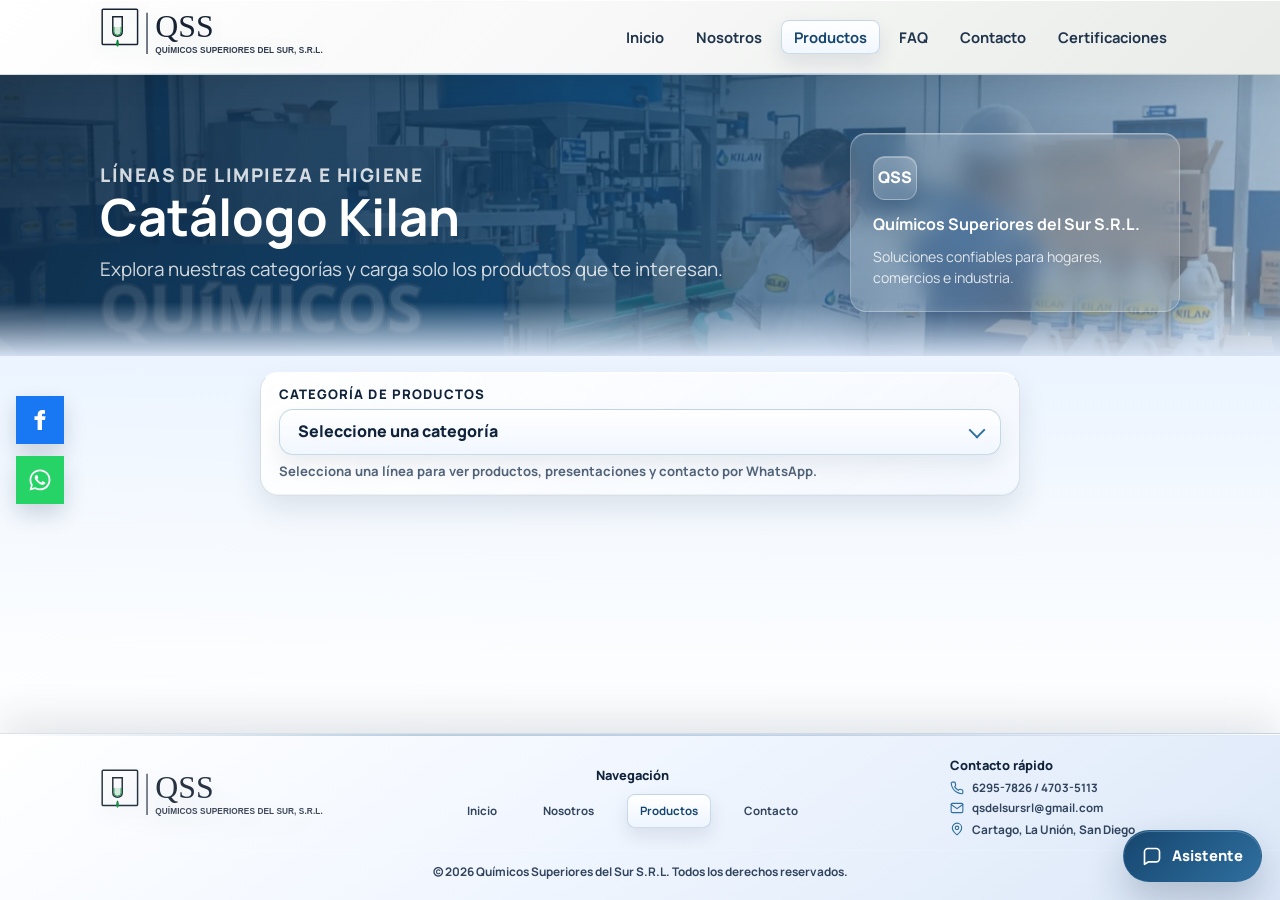
==== commit f1ab1921: "Updating Catalogo Botton to Productos" ====
--- a/catalog.html
+++ b/catalog.html
@@ -4,23 +4,23 @@
 <meta charset="UTF-8" />
 <meta name="viewport" content="width=device-width, initial-scale=1.0" />
 <link rel="icon" type="image/png" href="images/favicon.png">
-<title>Químicos Superiores del Sur | Productos de limpieza en Costa Rica</title>
+<title>Productos de limpieza CR | Químicos Superiores del Sur</title>
 <meta name="description" content="Productos de limpieza, desinfectantes e higiene profesional en Costa Rica. Químicos Superiores del Sur.">
 <meta name="robots" content="index, follow" />
 <meta name="theme-color" content="#0f5132" />
-<link rel="canonical" href="https://alex-guty.github.io/Kilan-Quimicos-de-Sur/catalog.html" />
+<link rel="canonical" href="https://quimicossuperioresdelsur.com/" />
 <meta property="og:type" content="website" />
 <meta property="og:locale" content="es_CR" />
 <meta property="og:site_name" content="Kilan | Químicos Superiores del Sur" />
 <meta property="og:title" content="Catálogo Kilan | Químicos Superiores del Sur S.R.L." />
 <meta property="og:description" content="Catálogo de cloros, desinfectantes, alcoholes, lavamanos, lavaplatos, aromatizantes y más productos Kilan." />
-<meta property="og:url" content="https://alex-guty.github.io/Kilan-Quimicos-de-Sur/catalog.html" />
-<meta property="og:image" content="https://alex-guty.github.io/Kilan-Quimicos-de-Sur/images/image-upload1778200246.webp" />
+<meta property="og:url" content="https://quimicossuperioresdelsur.com/" />
+<meta property="og:image" content="https://quimicossuperioresdelsur.com/images/image-upload1778200246.webp" />
 <meta name="twitter:card" content="summary_large_image" />
 <link rel="preconnect" href="https://fonts.googleapis.com">
 <link rel="preconnect" href="https://fonts.gstatic.com" crossorigin>
 <link href="https://fonts.googleapis.com/css2?family=Manrope:wght@400;500;600;700;800&display=swap" rel="stylesheet">
-<link rel="stylesheet" href="css/styles.css?v=20260525-pyme-grid-card" />
+<link rel="stylesheet" href="css/styles.css?v=20260530-mobile-category-v3" />
 <script src="js/chatbot.js?v=20260523-chatbot" defer></script>
 </head>
 <body>
@@ -34,7 +34,7 @@
     <nav class="nav-links">
       <a href="index.html">Inicio</a>
       <a href="index.html#nosotros">Nosotros</a>
-      <a href="catalog.html">Catálogo</a>
+      <a href="catalog.html">Productos</a>
       <a href="index.html#faq">FAQ</a>
       <a href="index.html#contacto">Contacto</a>
       <a href="Certificaciones.html">Certificaciones</a>
@@ -81,7 +81,7 @@
       <h4>Navegación</h4>
       <a href="index.html">Inicio</a>
       <a href="index.html#nosotros">Nosotros</a>
-      <a href="catalog.html">Catálogo</a>
+      <a href="catalog.html">Productos</a>
       <a href="index.html#contacto">Contacto</a>
     </div>
     <div class="footer-contact">
@@ -110,13 +110,13 @@
     "description": "Cloros y derivados para limpieza y desinfección de uso general.",
     "products": [
       {
-        "name": "Cloro 12%",
+        "name": "Cloro 4%",
         "image": "images/productos-hd/CLORO KILAN PREMIUM.jpeg",
         "presentation": "Galón",
         "description": "Desinfectante clorado para superficies lavables. Presentación Galón."
       },
       {
-        "name": "Cloro 12%",
+        "name": "Cloro 3.5%",
         "image": "images/productos-hd/CLORO AROMA LIMON 1000 ML.jpeg",
         "presentation": "1 Litro",
         "description": "Desinfectante clorado para superficies lavables. Presentación 1 Litro."
@@ -133,12 +133,7 @@
         "presentation": "Galón",
         "description": "Desinfectante clorado para superficies lavables. Presentación Galón."
       },
-      {
-        "name": "Cloro keep 4%",
-        "image": "images/productos-hd/cloro keep.jpeg",
-        "presentation": "Galón",
-        "description": "Cloro aromatizado para limpieza diaria. Presentación Galón."
-      }
+      
     ]
   },
 
@@ -568,39 +563,38 @@
 
   {
     "category": "Biodegradables",
-    // "image": "images/productos-hd/CERA BLANCA GALON 3.500 ML Y LITRO.jpeg",
-    "description": "Ceras líquidas para acabado y mantenimiento de pisos.",
+    "description": "Desinfectantes Bless biodegradables para limpieza, aroma e higiene de superficies.",
     "products": [
       {
         "name": "Desinfectante Flores Bless",
         "image": "images/productos-hd/desinfectante floral bless 3.785 ml.jpeg",
         "presentation": "Galón",
-        "description": "Cera líquida color blanco para brillo y mantenimiento de pisos. Presentación Galón."
+        "description": "Desinfectante floral biodegradable para limpieza, higiene y aromatización de superficies. Presentación Galón."
       },
       {
         "name": "Desinfectante Lavanda Bless",
         "image": "images/productos-hd/desinfectante lavanda 3.785 ml bless.jpeg",
         "presentation": "Galón",
-        "description": "Cera líquida color rojo para brillo y mantenimiento de pisos. Presentación Galón."
+        "description": "Desinfectante biodegradable aroma lavanda para mantener superficies limpias y con fragancia agradable. Presentación Galón."
       },
       {
         "name": "Desinfectante Limon Bless",
         "image": "images/productos-hd/desinfectante limon 3.785 ml bless.jpeg",
-        "presentation": "1 Litro",
-        "description": "Cera líquida color blanco para brillo y mantenimiento de pisos. Presentación 1 Litro."
+        "presentation": "Galón",
+        "description": "Desinfectante biodegradable aroma limón para limpiar, perfumar y desinfectar superficies de uso diario. Presentación Galón."
       },
       {
         "name": "Sustituto de Cloro Bless",
         "image": "images/productos-hd/sustituto de cloro bless 3.785 ml.jpeg",
-        "presentation": "1 Litro",
-        "description": "Cera líquida color rojo para brillo y mantenimiento de pisos. Presentación 1 Litro."
+        "presentation": "Galón",
+        "description": "Sustituto de cloro biodegradable para limpieza y desinfección de ropa blanca, color y superficies lavables. Presentación Galón."
       },
 
        {
         "name": "Desengrasante Biodegradable Bless",
         "image": "images/productos-hd/desengrasante bless 5 litros bless.jpeg",
-        "presentation": "1 Litro",
-        "description": "Cera líquida color rojo para brillo y mantenimiento de pisos. Presentación 1 Litro."
+        "presentation": "5 Litros",
+        "description": "Desengrasante biodegradable para remover grasa y suciedad en cocinas y superficies lavables. Presentación 5 Litros."
       }
     ]
   },
@@ -696,6 +690,25 @@
     return '<div class="selected-product-image-placeholder" aria-hidden="true"></div>';
   }
   return `<img src="${productImageSrc(product.image)}" alt="${escapeAttribute(product.name)}" />`;
+}
+
+function bindProductImageZoomReset(scope) {
+  scope.querySelectorAll('.selected-product-media').forEach(media => {
+    const resetImageZoom = () => {
+      media.classList.add('is-zoom-reset');
+      media.closest('.selected-product-card')?.blur();
+    };
+
+    media.addEventListener('pointerdown', resetImageZoom);
+    media.addEventListener('click', resetImageZoom);
+    media.addEventListener('dblclick', event => {
+      event.preventDefault();
+      resetImageZoom();
+    });
+    media.addEventListener('pointerleave', () => {
+      media.classList.remove('is-zoom-reset');
+    });
+  });
 }
 
 function getSelectedProductsWrap() {
@@ -743,6 +756,7 @@
   const sortedCategories = [...catalogData].sort((a, b) => a.category.localeCompare(b.category, 'es', { sensitivity: 'base' }));
   categoryMenu.innerHTML = `
     <span class="category-select-label" id="categorySelectLabel">Categoría de productos</span>
+    <button class="category-select-backdrop" id="categorySelectBackdrop" type="button" aria-label="Cerrar categorías"></button>
     <div class="category-select-shell">
       <button class="category-select" id="categorySelectButton" type="button" aria-haspopup="listbox" aria-expanded="false" aria-labelledby="categorySelectLabel categorySelectValue" aria-describedby="categorySelectHelp">
         <span id="categorySelectValue">Seleccione una categoría</span>
@@ -760,18 +774,37 @@
   `;
 
   const categorySelectButton = document.getElementById('categorySelectButton');
+  const categorySelectBackdrop = document.getElementById('categorySelectBackdrop');
   const categorySelectValue = document.getElementById('categorySelectValue');
   const categorySelectList = document.getElementById('categorySelectList');
   const categoryOptions = categoryMenu.querySelectorAll('.category-select-option');
 
+  function updateCategoryListHeight() {
+    const buttonRect = categorySelectButton.getBoundingClientRect();
+    const availableHeight = window.innerHeight - buttonRect.bottom - 18;
+    const listHeight = Math.max(180, Math.min(520, availableHeight));
+    categoryMenu.style.setProperty('--category-list-max-height', `${listHeight}px`);
+  }
+
   function closeCategoryDropdown() {
     categoryMenu.classList.remove('is-open');
+    document.body.classList.remove('category-picker-open');
     categorySelectButton.setAttribute('aria-expanded', 'false');
   }
 
+  function openCategoryDropdown() {
+    updateCategoryListHeight();
+    categoryMenu.classList.add('is-open');
+    document.body.classList.add('category-picker-open');
+    categorySelectButton.setAttribute('aria-expanded', 'true');
+  }
+
   categorySelectButton.addEventListener('click', () => {
-    const isOpen = categoryMenu.classList.toggle('is-open');
-    categorySelectButton.setAttribute('aria-expanded', String(isOpen));
+    if (categoryMenu.classList.contains('is-open')) {
+      closeCategoryDropdown();
+    } else {
+      openCategoryDropdown();
+    }
   });
 
   function selectCategoryOption(option) {
@@ -790,12 +823,7 @@
     option.addEventListener('click', () => selectCategoryOption(option));
   });
 
-  categorySelectList.addEventListener('pointerdown', event => {
-    const option = event.target.closest('.category-select-option');
-    if (!option) return;
-    event.preventDefault();
-    selectCategoryOption(option);
-  });
+  categorySelectBackdrop.addEventListener('click', closeCategoryDropdown);
 
   document.addEventListener('click', event => {
     if (!categoryMenu.contains(event.target)) closeCategoryDropdown();
@@ -803,6 +831,10 @@
 
   categorySelectList.addEventListener('keydown', event => {
     if (event.key === 'Escape') closeCategoryDropdown();
+  });
+
+  window.addEventListener('resize', () => {
+    if (categoryMenu.classList.contains('is-open')) updateCategoryListHeight();
   });
 }
 
@@ -870,6 +902,8 @@
       });
     }
 
+    bindProductImageZoomReset(productsWrap);
+
     productsWrap.classList.add('active');
   });
 }
--- a/css/styles.css
+++ b/css/styles.css
@@ -136,7 +136,7 @@
   display: flex;
   align-items: center;
   overflow: hidden;
-  background: linear-gradient(120deg, rgba(11, 61, 37, 0.92), rgba(15, 81, 50, 0.79)), url('../images/productos-hd/Desinfectante_Neutro_Galon.jpeg') center/cover no-repeat;
+  background: linear-gradient(120deg, rgba(11, 61, 37, 0.92), rgba(15, 81, 50, 0.79)), url('../images/productos-hd/desinfectante neutro.jpeg') center/cover no-repeat;
 }
 .hero-overlay {
   position: absolute;
@@ -275,7 +275,7 @@
   color: var(--muted);
 }
 .catalog-hero {
-  background: linear-gradient(120deg, rgba(11, 61, 37, 0.92), rgba(15, 81, 50, 0.79)), url('../images/productos-hd/Lavaplatos_Crema_Limon_Kilo.jpeg') center/cover no-repeat;
+  background: linear-gradient(120deg, rgba(11, 61, 37, 0.92), rgba(15, 81, 50, 0.79)), url('../images/productos-hd/LAVAPLATOS CREMA LIMON 1 KILO.jpeg') center/cover no-repeat;
   color: var(--white);
   padding: 70px 0;
 }
@@ -2038,7 +2038,7 @@
 
 .selected-product-card:hover img {
   filter: saturate(1.08) contrast(1.04);
-  transform: translateZ(38px) scale(1.045);
+  transform: translateZ(0) scale(1);
 }
 
 .selected-product-content {
@@ -2378,7 +2378,7 @@
 
 .selected-product-card:hover img,
 .selected-product-card:focus-within img {
-  transform: translateZ(0) scale(1.018);
+  transform: translateZ(0) scale(1);
 }
 
 .selected-product-content {
@@ -4507,7 +4507,7 @@
     saturate(1.08)
     contrast(1.04)
     drop-shadow(0 18px 24px rgba(28, 24, 45, 0.16));
-  transform: translateY(-18px) scale(1.08);
+  transform: translate3d(0, 0, 0) scale(1.045);
 }
 
 .selected-product-image-placeholder {
@@ -4593,7 +4593,7 @@
   }
 
   .selected-product-media:hover img {
-    transform: translateY(-10px) scale(1.04);
+    transform: translate3d(0, 0, 0) scale(1.035);
   }
 }
 
@@ -4657,7 +4657,7 @@
     saturate(1.08)
     contrast(1.04)
     drop-shadow(0 14px 20px rgba(28, 24, 45, 0.14));
-  transform: translateY(-10px) scale(1.055);
+  transform: translate3d(0, 0, 0) scale(1.045);
 }
 
 .selected-product-image-placeholder {
@@ -4749,7 +4749,7 @@
   }
 
   .selected-product-media:hover img {
-    transform: translateY(-7px) scale(1.035);
+    transform: translate3d(0, 0, 0) scale(1.035);
   }
 
   .footer-brand img {
@@ -4821,7 +4821,7 @@
     saturate(1.12)
     contrast(1.06)
     drop-shadow(0 24px 30px rgba(28, 24, 45, 0.2));
-  transform: translateY(-48px) scale(1.24);
+  transform: translate3d(0, 0, 0) scale(1.045);
 }
 
 .selected-product-image-placeholder {
@@ -4943,7 +4943,7 @@
   }
 
   .selected-product-media:hover img {
-    transform: translateY(-30px) scale(1.14);
+    transform: translate3d(0, 0, 0) scale(1.035);
   }
 }
 
@@ -6363,7 +6363,7 @@
   display: flex;
   align-items: center;
   justify-content: center;
-  overflow: visible;
+  overflow: hidden;
 }
 
 .selected-product-media img,
@@ -6388,35 +6388,37 @@
   will-change: transform, filter;
 }
 
-.selected-product-media:hover img,
-.selected-product-card:focus-within .selected-product-media img {
+.selected-product-media:hover img {
   filter: brightness(1.05) contrast(1.14) saturate(1.06) drop-shadow(0 14px 18px rgba(16, 43, 70, 0.14));
-  z-index: 40;
-  transform: translate3d(0, 0, 0) scale(1.58);
+  z-index: 7;
+  transform: translate3d(0, 0, 0) scale(1.045);
 }
 
 .selected-product-media:hover {
-  position: absolute;
-  inset: -34px -22px -24px;
-  height: auto;
-  z-index: 50;
+  position: relative;
+  inset: auto;
+  z-index: 5;
   align-items: center;
   justify-content: center;
-  border: 2px solid #2f6f9f;
+  border: 0;
   background: #ffffff;
-  box-shadow:
-    0 0 0 3px rgba(47, 111, 159, 0.12),
-    0 24px 46px rgba(16, 43, 70, 0.2);
+  box-shadow: none;
 }
 
 .selected-product-media:hover img {
   width: 100%;
-  height: 100%;
-  max-height: none;
-  padding: 10px;
+  height: 276px;
+  max-height: 100%;
+  padding: 0 2px;
   object-fit: contain;
   object-position: center center;
-  transform: translate3d(0, 0, 0) scale(1);
+  transform: translate3d(0, 0, 0) scale(1.045);
+}
+
+.selected-product-media.is-zoom-reset:hover img,
+.selected-product-media:active img {
+  filter: brightness(1.03) contrast(1.08) saturate(1.04);
+  transform: translateZ(0) scale(1);
 }
 
 @media (max-width: 960px) {
@@ -6461,19 +6463,18 @@
     padding: 0 2px;
   }
 
-  .selected-product-media:hover img,
-  .selected-product-card:focus-within .selected-product-media img {
-    transform: translate3d(0, 0, 0) scale(1.38);
+  .selected-product-media:hover img {
+    transform: translate3d(0, 0, 0) scale(1.035);
   }
 
   .selected-product-media:hover {
-    inset: -20px -12px -18px;
+    inset: auto;
   }
 
 .selected-product-media:hover img {
-  height: 100%;
-  padding: 8px;
-  transform: translate3d(0, 0, 0) scale(1);
+  height: 250px;
+  padding: 0 2px;
+  transform: translate3d(0, 0, 0) scale(1.035);
   }
 }
 
@@ -7171,3 +7172,128 @@
     max-height: min(620px, calc(100dvh - 92px));
   }
 }
+
+@media (max-width: 767px) {
+  .cert-hero:not(.catalog-hero) {
+    padding: 58px 0 64px;
+    background-position: center center;
+    background-size: cover;
+  }
+
+  .cert-hero:not(.catalog-hero) .cert-hero-grid {
+    display: grid;
+    width: min(100%, calc(100vw - 32px));
+    grid-template-columns: 1fr;
+    gap: 24px;
+    align-items: start;
+    justify-items: center;
+  }
+
+  .cert-hero:not(.catalog-hero) .cert-hero-grid > div:first-child {
+    width: 100%;
+    min-width: 0;
+    max-width: none;
+  }
+
+  .cert-hero:not(.catalog-hero) h1 {
+    max-width: 100%;
+    font-size: 2.25rem;
+    line-height: 1.08;
+  }
+
+  .cert-hero:not(.catalog-hero) .cert-hero-grid > div:first-child > p:not(.cert-eyebrow) {
+    width: 100%;
+    max-width: none;
+    font-size: 1rem;
+    line-height: 1.62;
+  }
+
+  .cert-hero:not(.catalog-hero) .cert-hero-note {
+    width: min(100%, 360px);
+    justify-self: center;
+    margin-top: 2px;
+  }
+
+  .cert-hero:not(.catalog-hero) .cert-hero-note strong,
+  .cert-hero:not(.catalog-hero) .cert-hero-note p {
+    overflow-wrap: break-word;
+  }
+
+  .certifications-page .floating-social {
+    display: none;
+  }
+}
+
+@media (max-width: 420px) {
+  .cert-hero:not(.catalog-hero) h1 {
+    font-size: 2rem;
+  }
+}
+
+/* Mobile category picker: lets users scroll the category list without selecting by accident. */
+.category-select-backdrop {
+  display: none;
+}
+
+@media (max-width: 720px) {
+  .category-select-panel {
+    position: relative;
+    z-index: 120;
+  }
+
+  .category-select-backdrop {
+    display: none;
+  }
+
+  .category-select-shell {
+    position: relative;
+    z-index: 125;
+  }
+
+  .category-select-list {
+    position: absolute;
+    top: calc(100% + 8px);
+    right: 0;
+    bottom: auto;
+    left: 0;
+    z-index: 130;
+    display: flex;
+    flex-direction: column;
+    gap: 6px;
+    max-height: var(--category-list-max-height, min(68dvh, 520px));
+    padding: 10px;
+    overflow-y: auto;
+    border-radius: 18px;
+    overscroll-behavior: contain;
+    touch-action: pan-y;
+    -webkit-overflow-scrolling: touch;
+    transform: translateY(16px) scale(0.98);
+  }
+
+  .category-select-panel.is-open .category-select-list {
+    transform: translateY(0) scale(1);
+  }
+
+  .category-select-option {
+    min-height: 54px;
+    padding: 10px 14px;
+    touch-action: manipulation;
+  }
+
+  .category-option-name {
+    font-size: .96rem;
+  }
+
+  .category-option-count {
+    font-size: .76rem;
+  }
+
+  body.category-picker-open .selected-products-wrap,
+  body.category-picker-open .floating-social {
+    pointer-events: none;
+  }
+
+  body.category-picker-open .floating-social {
+    opacity: .18;
+  }
+}
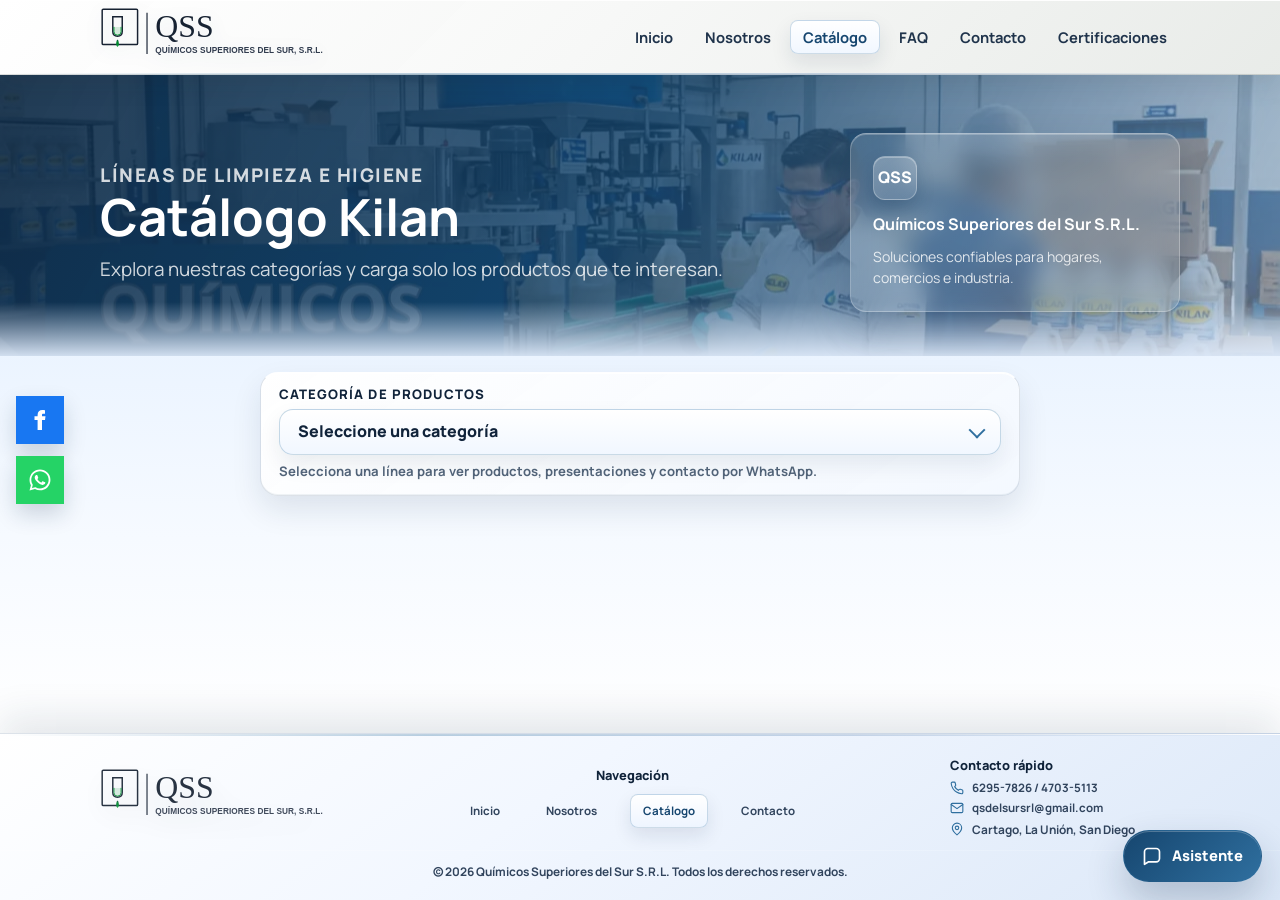
==== commit bd635012: "Updating Products description" ====
--- a/catalog.html
+++ b/catalog.html
@@ -20,7 +20,7 @@
 <link rel="preconnect" href="https://fonts.googleapis.com">
 <link rel="preconnect" href="https://fonts.gstatic.com" crossorigin>
 <link href="https://fonts.googleapis.com/css2?family=Manrope:wght@400;500;600;700;800&display=swap" rel="stylesheet">
-<link rel="stylesheet" href="css/styles.css?v=20260530-mobile-category-v3" />
+<link rel="stylesheet" href="css/styles.css?v=20260525-pyme-grid-card" />
 <script src="js/chatbot.js?v=20260523-chatbot" defer></script>
 </head>
 <body>
@@ -34,7 +34,7 @@
     <nav class="nav-links">
       <a href="index.html">Inicio</a>
       <a href="index.html#nosotros">Nosotros</a>
-      <a href="catalog.html">Productos</a>
+      <a href="catalog.html">Catálogo</a>
       <a href="index.html#faq">FAQ</a>
       <a href="index.html#contacto">Contacto</a>
       <a href="Certificaciones.html">Certificaciones</a>
@@ -81,7 +81,7 @@
       <h4>Navegación</h4>
       <a href="index.html">Inicio</a>
       <a href="index.html#nosotros">Nosotros</a>
-      <a href="catalog.html">Productos</a>
+      <a href="catalog.html">Catálogo</a>
       <a href="index.html#contacto">Contacto</a>
     </div>
     <div class="footer-contact">
@@ -130,8 +130,8 @@
       {
         "name": "Cloro 4%",
         "image": "images/productos-hd/cloro medio galón.jpeg",
-        "presentation": "Galón",
-        "description": "Desinfectante clorado para superficies lavables. Presentación Galón."
+        "presentation": "Medio Galón",
+        "description": "Desinfectante clorado para superficies lavables. Presentación Medio Galón."
       },
       
     ]
@@ -231,19 +231,19 @@
         "name": "Desinfectante concentrado Limon",
         "image": "images/productos-hd/desinfectante concentrado limon 120 ml.jpeg",
         "presentation": "120 ml",
-        "description": "Concentrado aroma limón para diluir y rendir más. Presentación 120 ml."
+        "description": "Fragancia cítrica de limón que brinda frescura y limpieza duradera. Presentación 120 ml."
       },
       {
         "name": "Desinfectante concentrado Floral",
         "image": "images/productos-hd/desinfectante concentrado 120 ml.jpeg",
         "presentation": "120 ml",
-        "description": "Concentrado aroma floral para diluir y rendir más. Presentación 120 ml."
+        "description": "Aroma floral suave y agradable, ideal para mantener los espacios frescos. Presentación 120 ml."
       },
       {
         "name": "Desinfectante concentrado Bouquet",
         "image": "images/productos-hd/desinfectante concentrado bouquet 120 ml.jpeg",
         "presentation": "120 ml",
-        "description": "Concentrado aroma bouquet para diluir y rendir más. Presentación 120 ml."
+        "description": "Fragancia bouquet con notas delicadas que dejan un ambiente limpio y perfumado. Presentación 120 ml."
       }
     ]
   },
@@ -300,40 +300,40 @@
       {
         "name": "Lavamanos Aloe",
         "image": "images/productos-hd/lavamanos aloe galón y 1 litro.jpeg",
-        "presentation": "Galón",
-        "description": "Jabón lavamanos aroma aloe para uso frecuente. Presentación Galón."
+        "presentation": "Galón/Litro",
+        "description": "Jabón lavamanos aroma aloe para uso frecuente. Presentación GALÓN 3.500 ML Y 1 LITRO."
       },
     
       {
         "name": "Lavamanos Floral",
         "image": "images/productos-hd/lavamanos floral galon 3.500 ml 1 litro.jpeg",
-        "presentation": "Galón",
-        "description": "Jabón lavamanos aroma floral para uso frecuente. Presentación Galón."
+        "presentation": "Galón/Litro",
+        "description": "Jabón lavamanos aroma floral para uso frecuente. Presentación GALÓN 3.500 ML Y 1 LITRO."
       },
       {
         "name": "Lavamanos Fresh",
         "image": "images/productos-hd/lavamanos fres galon 30500 ml y 1 litro.jpeg",
-        "presentation": "Galón",
-        "description": "Jabón lavamanos aroma fresh para uso frecuente. Presentación Galón."
+        "presentation": "Galón/Litro",
+        "description": "Jabón lavamanos aroma fresh para uso frecuente. Presentación GALÓN 3.500 ML Y 1 LITRO."
       },
       {
         "name": "Lavamanos Coco",
         "image": "images/productos-hd/lavamanos coco galón 3.500 ml y 1 litro.jpeg",
-        "presentation": "1 Litro",
-        "description": "Jabón lavamanos aroma coco para uso frecuente. Presentación 1 Litro."
+        "presentation": "Galon/Litro",
+        "description": "Jabón lavamanos aroma coco para uso frecuente. Presentación GALÓN 3.500 ML Y 1 LITRO."
       },
       {
         "name": "Lavamanos Durazno-Yogurt",
         "image": "images/productos-hd/LAVAMANOS DURAZNO GALÓN 3.500 ML Y 1 LITRO.jpeg",
-        "presentation": "1 Litro",
-        "description": "Jabón lavamanos aroma durazno-yogurt para uso frecuente. Presentación 1 Litro."
+        "presentation": "Galon/Litro",
+        "description": "Jabón lavamanos aroma durazno-yogurt para uso frecuente. Presentación GALÓN 3.500 ML Y 1 LITRO."
       },
     
       {
         "name": "Lavamanos Fresh",
         "image": "images/productos-hd/lavamanos fres galon 30500 ml y 1 litro.jpeg",
-        "presentation": "1 Litro",
-        "description": "Jabón lavamanos aroma fresh para uso frecuente. Presentación 1 Litro."
+        "presentation": "Galon/Litro",
+        "description": "Jabón lavamanos aroma fresh para uso frecuente. Presentación GALÓN 3.500 ML Y 1 LITRO."
       },
       {
         "name": "Lavamanos Manzana Canela",
@@ -344,8 +344,8 @@
       {
         "name": "Lavamanos Neutro",
         "image": "images/productos-hd/lavamanos neutro.jpeg",
-        "presentation": "Galón",
-        "description": "Jabón lavamanos suave de aroma neutro. Presentación Galón."
+        "presentation": "1 Litro",
+        "description": "Jabón lavamanos suave de aroma neutro. Presentación 1 Litro."
       }
     ]
   },
@@ -357,14 +357,14 @@
       {
         "name": "Lavamanos Antibacterial Aloe",
         "image": "images/productos-hd/lavamanos kilan kids.jpeg",
-        "presentation": "Galón",
-        "description": "Lavamanos antibacterial aroma aloe para higiene diaria. Presentación Galón."
+        "presentation": "Kids",
+        "description": "Lavamanos antibacterial aroma aloe para higiene diaria. Presentación Kids."
       },
       {
         "name": "Lavamanos Antibacterial Fresh",
         "image": "images/productos-hd/lavamanos fresh.jpeg",
         "presentation": "Galón",
-        "description": "Lavamanos antibacterial aroma fresh para higiene diaria. Presentación Galón."
+        "description": "Lavamanos antibacterial aroma fresh para higiene diaria. Presentacion 1 Litro."
       },
       {
         "name": "Lavamanos Antibacterial Floral",
@@ -432,8 +432,8 @@
       {
         "name": "Limpiavidrios",
         "image": "images/productos-hd/LIMPIAVIDRIOS GALÓN 3.500 ML 1 LITRO 1000 ML.jpeg",
-        "presentation": "1 Litro",
-        "description": "Limpieza de vidrios y superficies brillantes sin opacar. Presentación 1 Litro."
+        "presentation": "Galon/Litro",
+        "description": "Limpieza de vidrios y superficies brillantes sin opacar. Presentación GALÓN 3.500 ML Y 1 LITRO."
       }
     ]
   },
@@ -446,14 +446,14 @@
       {
         "name": "Shampoo para carro autobrillo",
         "image": "images/productos-hd/shampoo autobrillo galón y 1 litro.jpeg",
-        "presentation": "Galón",
-        "description": "Shampoo automotriz autobrillo para acabado limpio. Presentación Galón."
+        "presentation": "Galón/Litro",
+        "description": "Shampoo automotriz autobrillo para acabado limpio. Presentación GALÓN 3.500 ML Y 1 LITRO."
       },
       {
         "name": "Shampoo para carro c/cera",
         "image": "images/productos-hd/SHAMPOO CON CERA GALÓN 3.500 ML Y 1 LITRO.jpeg",
-        "presentation": "Galón",
-        "description": "Shampoo automotriz con cera para lavar y proteger. Presentación Galón."
+        "presentation": "Galón/Litro",
+        "description": "Shampoo automotriz con cera para lavar y proteger. Presentación GALÓN 3.500 ML Y 1 LITRO."
       },
       {
         "name": "Llantín",
@@ -471,32 +471,32 @@
       {
         "name": "Suavizante Abrazos de Amor",
         "image": "images/productos-hd/SUAVIZANTE ABRAZO GALÓN 3.500 ML Y 1 LITRO.jpeg",
-        "presentation": "Galón",
-        "description": "Suavizante de telas aroma abrazos de amor para ropa fresca y suave. Presentación Galón."
+        "presentation": "Galón/Litro",
+        "description": "Suavizante de telas aroma abrazos de amor para ropa fresca y suave. Presentación GALÓN 3.500 ML Y 1 LITRO."
       },
       {
         "name": "Suavizante Bebe",
         "image": "images/productos-hd/SUAVIZANTE BEBE GALON 3.500ML Y 1 LITRO.jpeg",
-        "presentation": "Galón",
-        "description": "Suavizante de telas  para ropa fresca y suave. Presentación Galón."
+        "presentation": "Galón/Litro",
+        "description": "Suavizante de telas  para ropa fresca y suave. Presentación GALÓN 3.500 ML Y 1 LITRO."
       },
       {
         "name": "Suavizante Bouquet",
         "image": "images/productos-hd/SUAVIZANTE BOUQUET GALON 3500 ML Y LITRO.jpeg",
-        "presentation": "Galón",
-        "description": "Suavizante de telas aroma bouquet para ropa fresca y suave. Presentación Galón."
+        "presentation": "Galón/Litro",
+        "description": "Suavizante de telas aroma bouquet para ropa fresca y suave. Presentación GALÓN 3.500 ML Y 1 LITRO."
       },
       {
         "name": "Suavizante Pink Soft",
         "image": "images/productos-hd/SUAVIZANTE PINK ROSE GALON 3.500ML Y LITRO.jpeg",
-        "presentation": "Galón",
-        "description": "Suavizante de telas aroma pink soft para ropa fresca y suave. Presentación Galón."
+        "presentation": "Galón/Litro",
+        "description": "Suavizante de telas aroma pink soft para ropa fresca y suave. Presentación GALÓN 3.500 ML Y 1 LITRO."
       },
       {
         "name": "Suavizante Primaveral",
         "image": "images/productos-hd/SUAVIZANTE PROMAVERAL GALON 3.500 ML Y 1 LIGTRO.jpeg",
-        "presentation": "Galón",
-        "description": "Suavizante de telas  para ropa fresca y suave. Presentación Galón."
+        "presentation": "Galón/Litro",
+        "description": "Suavizante de telas  para ropa fresca y suave. Presentación GALÓN 3.500 ML Y 1 LITRO."
       },
       {
         "name": "Suavizante sport Men",
@@ -516,14 +516,14 @@
       {
         "name": "Detergente Liquido",
         "image": "images/productos-hd/DETERGENTE LIQUIDO PARA ROPA AROMA FRESCO GALÓN 3.500 ML Y 1 LITRO.jpeg",
-        "presentation": "1 Litro",
-        "description": "Detergente líquido para lavado de ropa. Presentación 1 Litro."
+        "presentation": "Galon/Litro",
+        "description": "Detergente líquido para lavado de ropa. Presentación GALÓN 3.500 ML Y 1 LITRO."
       },
       {
         "name": "Detergente Liquido Pepino",
         "image": "images/productos-hd/DETERGENTE LIQUIDO PARA ROPA AROMA PEPINO GALÓN 3.500 ML Y 1 LITRO.jpeg",
-        "presentation": "1 Litro",
-        "description": "Detergente líquido aroma pepino para ropa. Presentación 1 Litro."
+        "presentation": "Galon/Litro",
+        "description": "Detergente líquido aroma pepino para ropa. Presentación GALÓN 3.500 ML Y 1 LITRO."
       },
       {
         "name": "Detergente en polvo 1 KILO",
@@ -548,14 +548,14 @@
       {
         "name": "Cera Blaca",
         "image": "images/productos-hd/CERA BLANCA GALON 3.500 ML Y LITRO.jpeg",
-        "presentation": "1 Litro",
-        "description": "Cera líquida color blanco para brillo y mantenimiento de pisos. Presentación 1 Litro."
+        "presentation": "Galon/Litro",
+        "description": "Cera líquida color blanco para brillo y mantenimiento de pisos. Presentación GALÓN 3.500 ML Y 1 LITRO."
       },
       {
         "name": "Cera Roja",
         "image": "images/productos-hd/CERA ROJA GALÓN 3.500 ML Y 1 LITRO.jpeg",
-        "presentation": "1 Litro",
-        "description": "Cera líquida color rojo para brillo y mantenimiento de pisos. Presentación 1 Litro."
+        "presentation": "Galon/Litro",
+        "description": "Cera líquida color rojo para brillo y mantenimiento de pisos. Presentación GALÓN 3.500 ML Y 1 LITRO."
       }
     ]
   },
@@ -563,38 +563,39 @@
 
   {
     "category": "Biodegradables",
-    "description": "Desinfectantes Bless biodegradables para limpieza, aroma e higiene de superficies.",
+    // "image": "images/productos-hd/CERA BLANCA GALON 3.500 ML Y LITRO.jpeg",
+    "description": "Ceras líquidas para acabado y mantenimiento de pisos.",
     "products": [
       {
         "name": "Desinfectante Flores Bless",
         "image": "images/productos-hd/desinfectante floral bless 3.785 ml.jpeg",
         "presentation": "Galón",
-        "description": "Desinfectante floral biodegradable para limpieza, higiene y aromatización de superficies. Presentación Galón."
+        "description": "Cera líquida color blanco para brillo y mantenimiento de pisos. Presentación Galón."
       },
       {
         "name": "Desinfectante Lavanda Bless",
         "image": "images/productos-hd/desinfectante lavanda 3.785 ml bless.jpeg",
         "presentation": "Galón",
-        "description": "Desinfectante biodegradable aroma lavanda para mantener superficies limpias y con fragancia agradable. Presentación Galón."
+        "description": "Cera líquida color rojo para brillo y mantenimiento de pisos. Presentación Galón."
       },
       {
         "name": "Desinfectante Limon Bless",
         "image": "images/productos-hd/desinfectante limon 3.785 ml bless.jpeg",
         "presentation": "Galón",
-        "description": "Desinfectante biodegradable aroma limón para limpiar, perfumar y desinfectar superficies de uso diario. Presentación Galón."
+        "description": "Cera líquida color blanco para brillo y mantenimiento de pisos. Presentación Galón."
       },
       {
         "name": "Sustituto de Cloro Bless",
         "image": "images/productos-hd/sustituto de cloro bless 3.785 ml.jpeg",
         "presentation": "Galón",
-        "description": "Sustituto de cloro biodegradable para limpieza y desinfección de ropa blanca, color y superficies lavables. Presentación Galón."
+        "description": "Cera líquida color rojo para brillo y mantenimiento de pisos. Presentación Galón."
       },
 
        {
         "name": "Desengrasante Biodegradable Bless",
         "image": "images/productos-hd/desengrasante bless 5 litros bless.jpeg",
-        "presentation": "5 Litros",
-        "description": "Desengrasante biodegradable para remover grasa y suciedad en cocinas y superficies lavables. Presentación 5 Litros."
+        "presentation": "Galón",
+        "description": "Cera líquida color rojo para brillo y mantenimiento de pisos. Presentación Galón."
       }
     ]
   },
@@ -639,8 +640,8 @@
       {
         "name": "Silicon",
         "image": "images/productos-hd/SILICON ABRILLANTADOR GALON 3.500 ML Y 1 LITRO.jpeg",
-        "presentation": "Galón",
-        "description": "Silicón abrillantador para brillo y protección. Presentación Galón."
+        "presentation": "Galón/Litro",
+        "description": "Silicón abrillantador para brillo y protección. Presentación GALÓN 3.500 ML Y 1 LITRO."
       },
       {
         "name": "Silicon",
@@ -651,8 +652,8 @@
       {
         "name": "Desengrasante",
         "image": "images/productos-hd/DESENGRASANRE GALÓN 3.500 ML  Y 1 LITRO.jpeg",
-        "presentation": "Galón",
-        "description": "Desengrasante multiuso para grasa difícil. Presentación Galón."
+        "presentation": "Galón/Litro",
+        "description": "Desengrasante multiuso para grasa difícil. Presentación GALÓN 3.500 ML Y 1 LITRO."
       },
      
       {
@@ -756,7 +757,6 @@
   const sortedCategories = [...catalogData].sort((a, b) => a.category.localeCompare(b.category, 'es', { sensitivity: 'base' }));
   categoryMenu.innerHTML = `
     <span class="category-select-label" id="categorySelectLabel">Categoría de productos</span>
-    <button class="category-select-backdrop" id="categorySelectBackdrop" type="button" aria-label="Cerrar categorías"></button>
     <div class="category-select-shell">
       <button class="category-select" id="categorySelectButton" type="button" aria-haspopup="listbox" aria-expanded="false" aria-labelledby="categorySelectLabel categorySelectValue" aria-describedby="categorySelectHelp">
         <span id="categorySelectValue">Seleccione una categoría</span>
@@ -774,37 +774,18 @@
   `;
 
   const categorySelectButton = document.getElementById('categorySelectButton');
-  const categorySelectBackdrop = document.getElementById('categorySelectBackdrop');
   const categorySelectValue = document.getElementById('categorySelectValue');
   const categorySelectList = document.getElementById('categorySelectList');
   const categoryOptions = categoryMenu.querySelectorAll('.category-select-option');
 
-  function updateCategoryListHeight() {
-    const buttonRect = categorySelectButton.getBoundingClientRect();
-    const availableHeight = window.innerHeight - buttonRect.bottom - 18;
-    const listHeight = Math.max(180, Math.min(520, availableHeight));
-    categoryMenu.style.setProperty('--category-list-max-height', `${listHeight}px`);
-  }
-
   function closeCategoryDropdown() {
     categoryMenu.classList.remove('is-open');
-    document.body.classList.remove('category-picker-open');
     categorySelectButton.setAttribute('aria-expanded', 'false');
   }
 
-  function openCategoryDropdown() {
-    updateCategoryListHeight();
-    categoryMenu.classList.add('is-open');
-    document.body.classList.add('category-picker-open');
-    categorySelectButton.setAttribute('aria-expanded', 'true');
-  }
-
   categorySelectButton.addEventListener('click', () => {
-    if (categoryMenu.classList.contains('is-open')) {
-      closeCategoryDropdown();
-    } else {
-      openCategoryDropdown();
-    }
+    const isOpen = categoryMenu.classList.toggle('is-open');
+    categorySelectButton.setAttribute('aria-expanded', String(isOpen));
   });
 
   function selectCategoryOption(option) {
@@ -823,7 +804,12 @@
     option.addEventListener('click', () => selectCategoryOption(option));
   });
 
-  categorySelectBackdrop.addEventListener('click', closeCategoryDropdown);
+  categorySelectList.addEventListener('pointerdown', event => {
+    const option = event.target.closest('.category-select-option');
+    if (!option) return;
+    event.preventDefault();
+    selectCategoryOption(option);
+  });
 
   document.addEventListener('click', event => {
     if (!categoryMenu.contains(event.target)) closeCategoryDropdown();
@@ -831,10 +817,6 @@
 
   categorySelectList.addEventListener('keydown', event => {
     if (event.key === 'Escape') closeCategoryDropdown();
-  });
-
-  window.addEventListener('resize', () => {
-    if (categoryMenu.classList.contains('is-open')) updateCategoryListHeight();
   });
 }
 
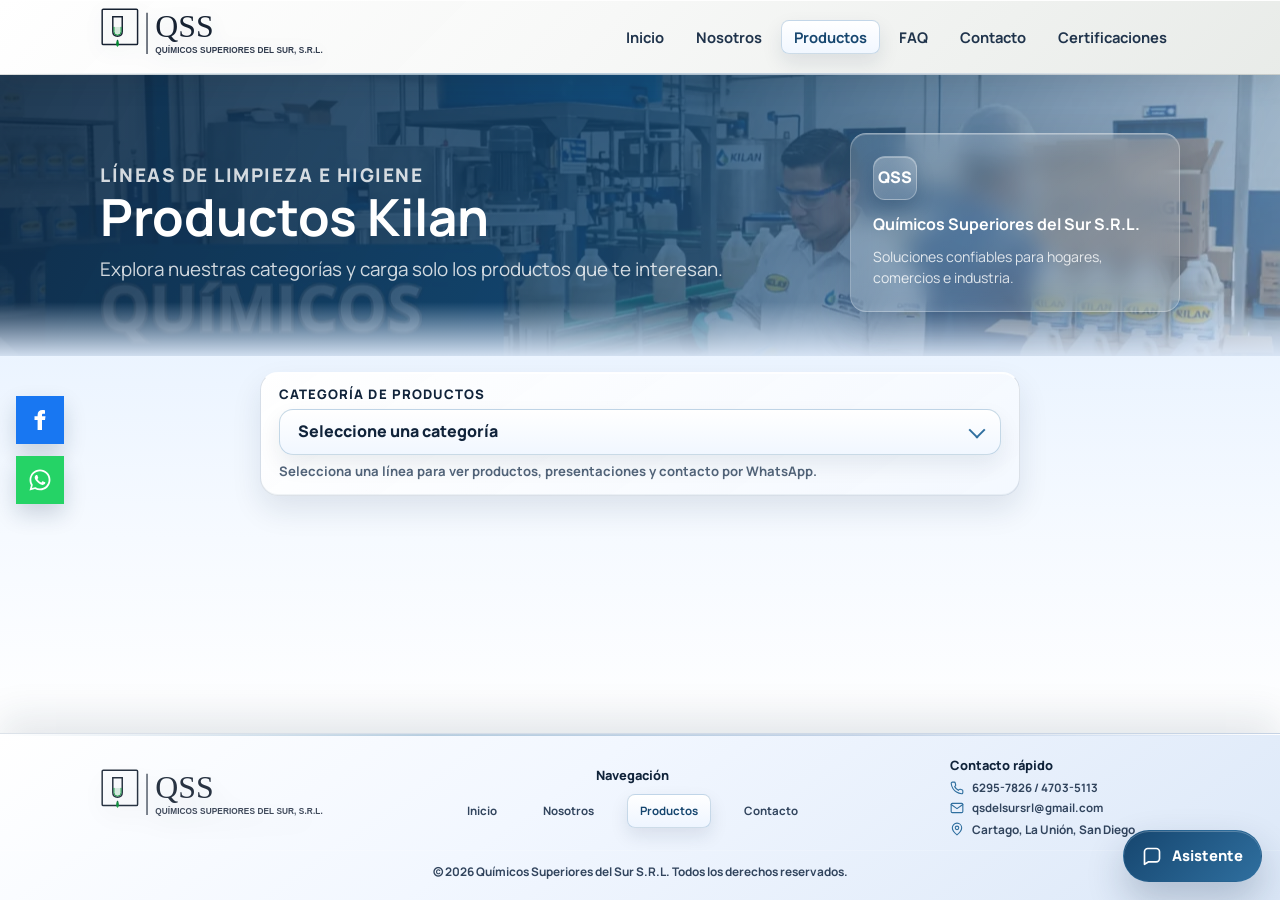
==== commit ec5c1264: "Updating Product's dropdown" ====
--- a/catalog.html
+++ b/catalog.html
@@ -12,15 +12,15 @@
 <meta property="og:type" content="website" />
 <meta property="og:locale" content="es_CR" />
 <meta property="og:site_name" content="Kilan | Químicos Superiores del Sur" />
-<meta property="og:title" content="Catálogo Kilan | Químicos Superiores del Sur S.R.L." />
-<meta property="og:description" content="Catálogo de cloros, desinfectantes, alcoholes, lavamanos, lavaplatos, aromatizantes y más productos Kilan." />
+<meta property="og:title" content="Productos Kilan | Químicos Superiores del Sur S.R.L." />
+<meta property="og:description" content="Productos de cloros, desinfectantes, alcoholes, lavamanos, lavaplatos, aromatizantes y más líneas Kilan." />
 <meta property="og:url" content="https://quimicossuperioresdelsur.com/" />
 <meta property="og:image" content="https://quimicossuperioresdelsur.com/images/image-upload1778200246.webp" />
 <meta name="twitter:card" content="summary_large_image" />
 <link rel="preconnect" href="https://fonts.googleapis.com">
 <link rel="preconnect" href="https://fonts.gstatic.com" crossorigin>
 <link href="https://fonts.googleapis.com/css2?family=Manrope:wght@400;500;600;700;800&display=swap" rel="stylesheet">
-<link rel="stylesheet" href="css/styles.css?v=20260525-pyme-grid-card" />
+<link rel="stylesheet" href="css/styles.css?v=20260530-styled-touch-category-v2" />
 <script src="js/chatbot.js?v=20260523-chatbot" defer></script>
 </head>
 <body>
@@ -34,7 +34,7 @@
     <nav class="nav-links">
       <a href="index.html">Inicio</a>
       <a href="index.html#nosotros">Nosotros</a>
-      <a href="catalog.html">Catálogo</a>
+      <a href="catalog.html">Productos</a>
       <a href="index.html#faq">FAQ</a>
       <a href="index.html#contacto">Contacto</a>
       <a href="Certificaciones.html">Certificaciones</a>
@@ -54,7 +54,7 @@
   <div class="container cert-hero-grid catalog-hero-grid">
     <div>
       <p class="cert-eyebrow">Líneas de limpieza e higiene</p>
-      <h1>Catálogo Kilan</h1>
+      <h1>Productos Kilan</h1>
       <p>Explora nuestras categorías y carga solo los productos que te interesan.</p>
     </div>
     <div class="cert-hero-note catalog-hero-note">
@@ -81,7 +81,7 @@
       <h4>Navegación</h4>
       <a href="index.html">Inicio</a>
       <a href="index.html#nosotros">Nosotros</a>
-      <a href="catalog.html">Catálogo</a>
+      <a href="catalog.html">Productos</a>
       <a href="index.html#contacto">Contacto</a>
     </div>
     <div class="footer-contact">
@@ -777,37 +777,91 @@
   const categorySelectValue = document.getElementById('categorySelectValue');
   const categorySelectList = document.getElementById('categorySelectList');
   const categoryOptions = categoryMenu.querySelectorAll('.category-select-option');
+  let categoryPointerStart = null;
+  let categoryPointerMoved = false;
 
   function closeCategoryDropdown() {
     categoryMenu.classList.remove('is-open');
+    document.body.classList.remove('category-picker-open');
     categorySelectButton.setAttribute('aria-expanded', 'false');
   }
 
+  function updateCategoryListHeight() {
+    const buttonRect = categorySelectButton.getBoundingClientRect();
+    const availableHeight = window.innerHeight - buttonRect.bottom - 18;
+    const listHeight = Math.max(160, Math.min(520, availableHeight));
+    categoryMenu.style.setProperty('--category-list-max-height', `${listHeight}px`);
+  }
+
+  function openCategoryDropdown() {
+    updateCategoryListHeight();
+    categoryMenu.classList.add('is-open');
+    document.body.classList.add('category-picker-open');
+    categorySelectButton.setAttribute('aria-expanded', 'true');
+  }
+
   categorySelectButton.addEventListener('click', () => {
-    const isOpen = categoryMenu.classList.toggle('is-open');
-    categorySelectButton.setAttribute('aria-expanded', String(isOpen));
+    if (categoryMenu.classList.contains('is-open')) {
+      closeCategoryDropdown();
+    } else {
+      openCategoryDropdown();
+    }
   });
+
+  function selectCategory(category, selectedOption) {
+    if (!category) return;
+
+    categoryOptions.forEach(item => item.setAttribute('aria-selected', 'false'));
+    const option = selectedOption || Array.from(categoryOptions).find(item => item.dataset.category === category.category);
+    if (option) option.setAttribute('aria-selected', 'true');
+    categorySelectValue.textContent = `${category.category} - ${category.products.length} productos`;
+    closeCategoryDropdown();
+
+    renderCategoryProducts(category);
+  }
 
   function selectCategoryOption(option) {
     const category = catalogData.find(item => item.category === option.dataset.category);
-    if (!category) return;
-
-    categoryOptions.forEach(item => item.setAttribute('aria-selected', 'false'));
-    option.setAttribute('aria-selected', 'true');
-    categorySelectValue.textContent = `${category.category} - ${category.products.length} productos`;
-    closeCategoryDropdown();
-
-    renderCategoryProducts(category);
-  }
-
-  categoryOptions.forEach(option => {
-    option.addEventListener('click', () => selectCategoryOption(option));
+    selectCategory(category, option);
+  }
+
+  categorySelectList.addEventListener('pointerdown', event => {
+    categoryPointerStart = {
+      x: event.clientX,
+      y: event.clientY,
+      scrollTop: categorySelectList.scrollTop
+    };
+    categoryPointerMoved = false;
+  }, { passive: true });
+
+  categorySelectList.addEventListener('pointermove', event => {
+    if (!categoryPointerStart) return;
+    const movedX = Math.abs(event.clientX - categoryPointerStart.x);
+    const movedY = Math.abs(event.clientY - categoryPointerStart.y);
+    if (movedX > 8 || movedY > 8) categoryPointerMoved = true;
+  }, { passive: true });
+
+  categorySelectList.addEventListener('scroll', () => {
+    if (categoryPointerStart && categorySelectList.scrollTop !== categoryPointerStart.scrollTop) {
+      categoryPointerMoved = true;
+    }
+  }, { passive: true });
+
+  categorySelectList.addEventListener('pointerup', () => {
+    categoryPointerStart = null;
   });
 
-  categorySelectList.addEventListener('pointerdown', event => {
+  categorySelectList.addEventListener('click', event => {
     const option = event.target.closest('.category-select-option');
     if (!option) return;
-    event.preventDefault();
+
+    if (categoryPointerMoved) {
+      event.preventDefault();
+      event.stopPropagation();
+      categoryPointerMoved = false;
+      return;
+    }
+
     selectCategoryOption(option);
   });
 
@@ -817,6 +871,10 @@
 
   categorySelectList.addEventListener('keydown', event => {
     if (event.key === 'Escape') closeCategoryDropdown();
+  });
+
+  window.addEventListener('resize', () => {
+    if (categoryMenu.classList.contains('is-open')) updateCategoryListHeight();
   });
 }
 
--- a/css/styles.css
+++ b/css/styles.css
@@ -7235,10 +7235,16 @@
   display: none;
 }
 
-@media (max-width: 720px) {
+@media (hover: none) and (pointer: coarse), (max-width: 720px) {
+  body.category-picker-open .catalog-page {
+    position: relative;
+    z-index: 220;
+    overflow: visible;
+  }
+
   .category-select-panel {
     position: relative;
-    z-index: 120;
+    z-index: 240;
   }
 
   .category-select-backdrop {
@@ -7247,7 +7253,7 @@
 
   .category-select-shell {
     position: relative;
-    z-index: 125;
+    z-index: 250;
   }
 
   .category-select-list {
@@ -7256,7 +7262,7 @@
     right: 0;
     bottom: auto;
     left: 0;
-    z-index: 130;
+    z-index: 260;
     display: flex;
     flex-direction: column;
     gap: 6px;
